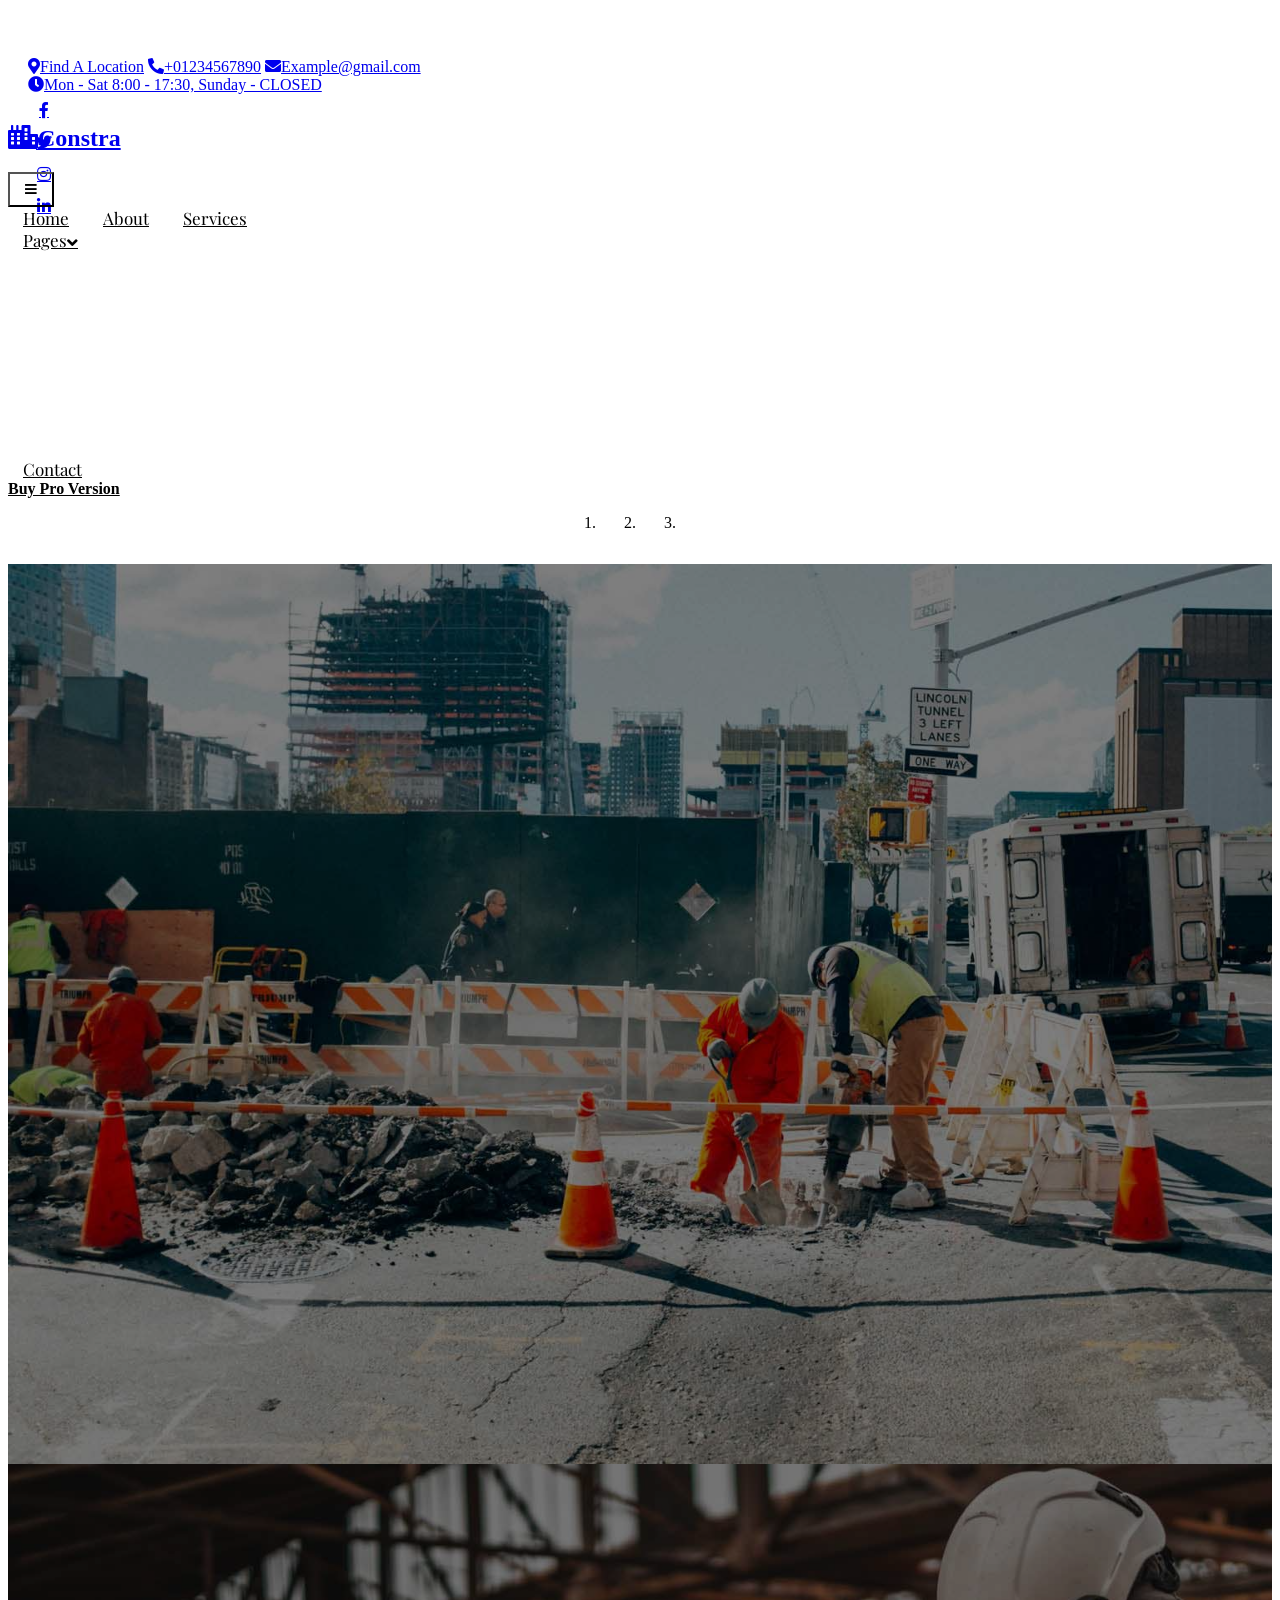
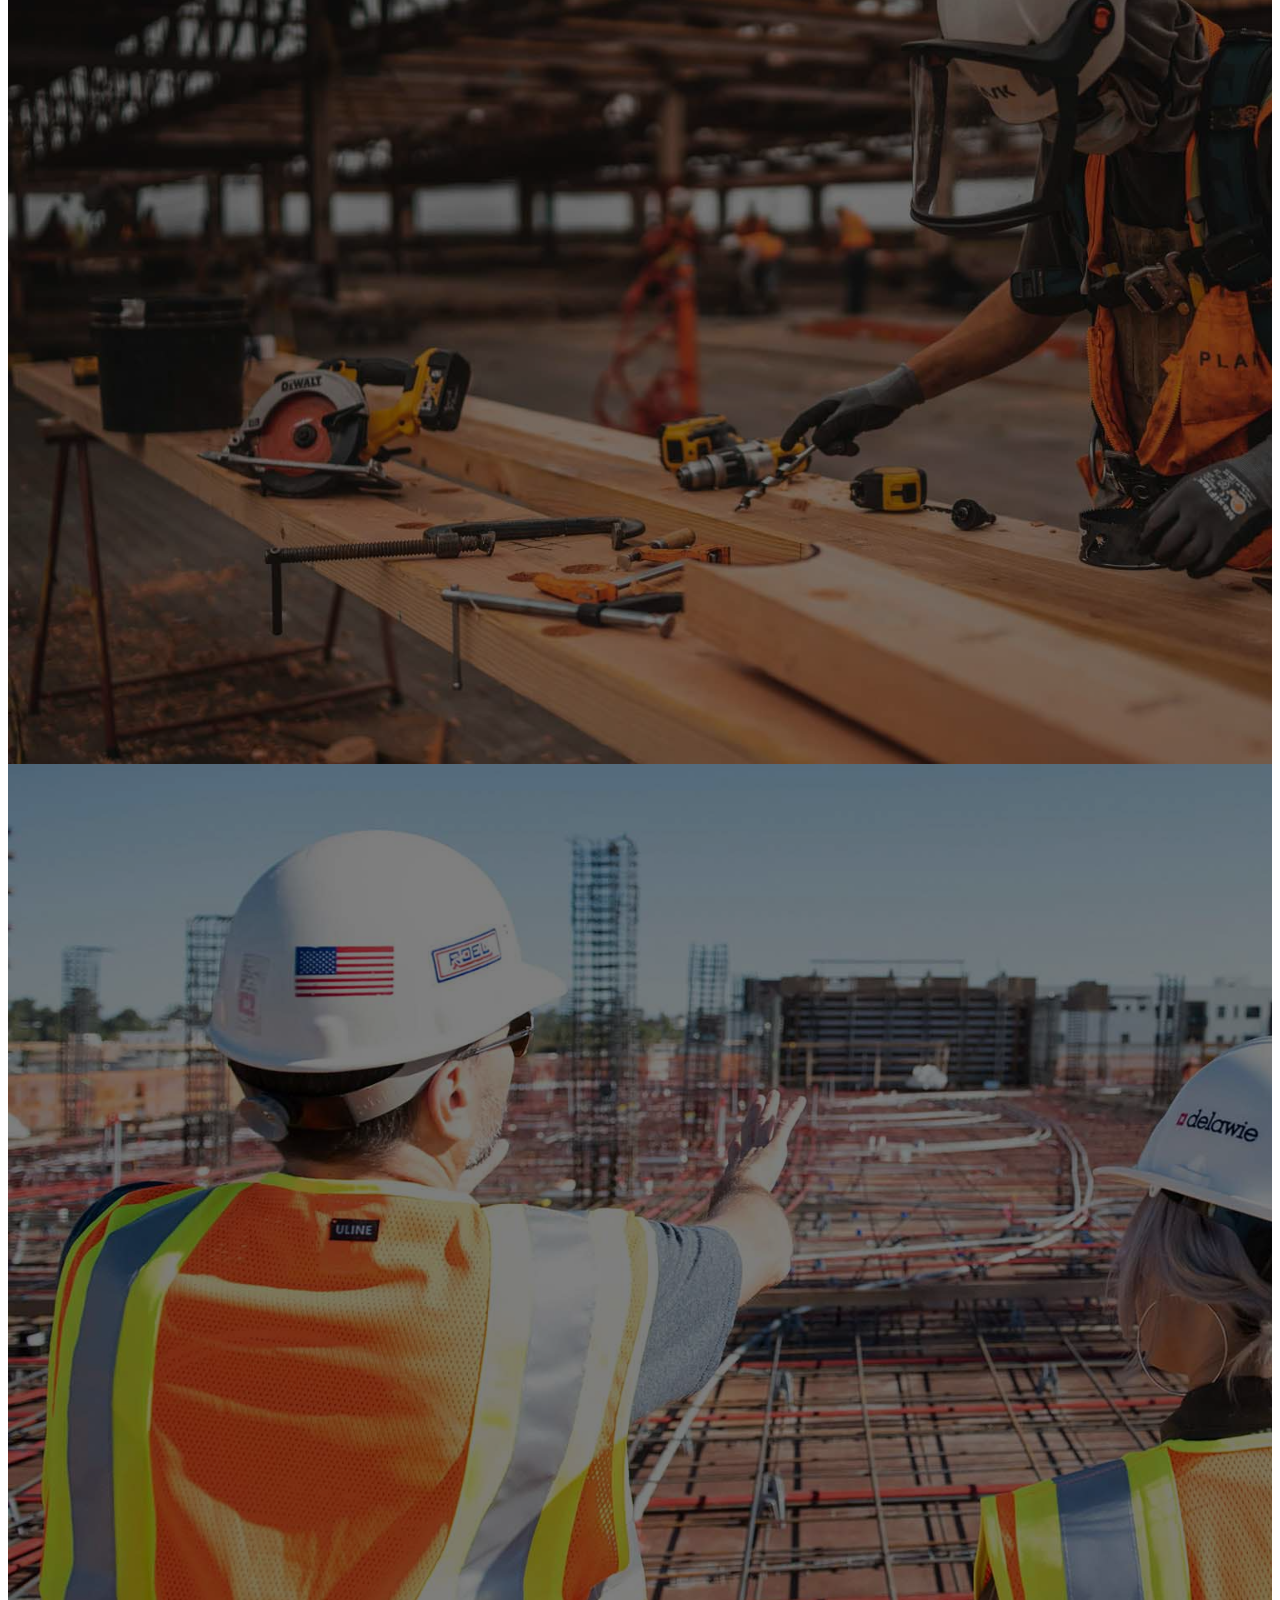
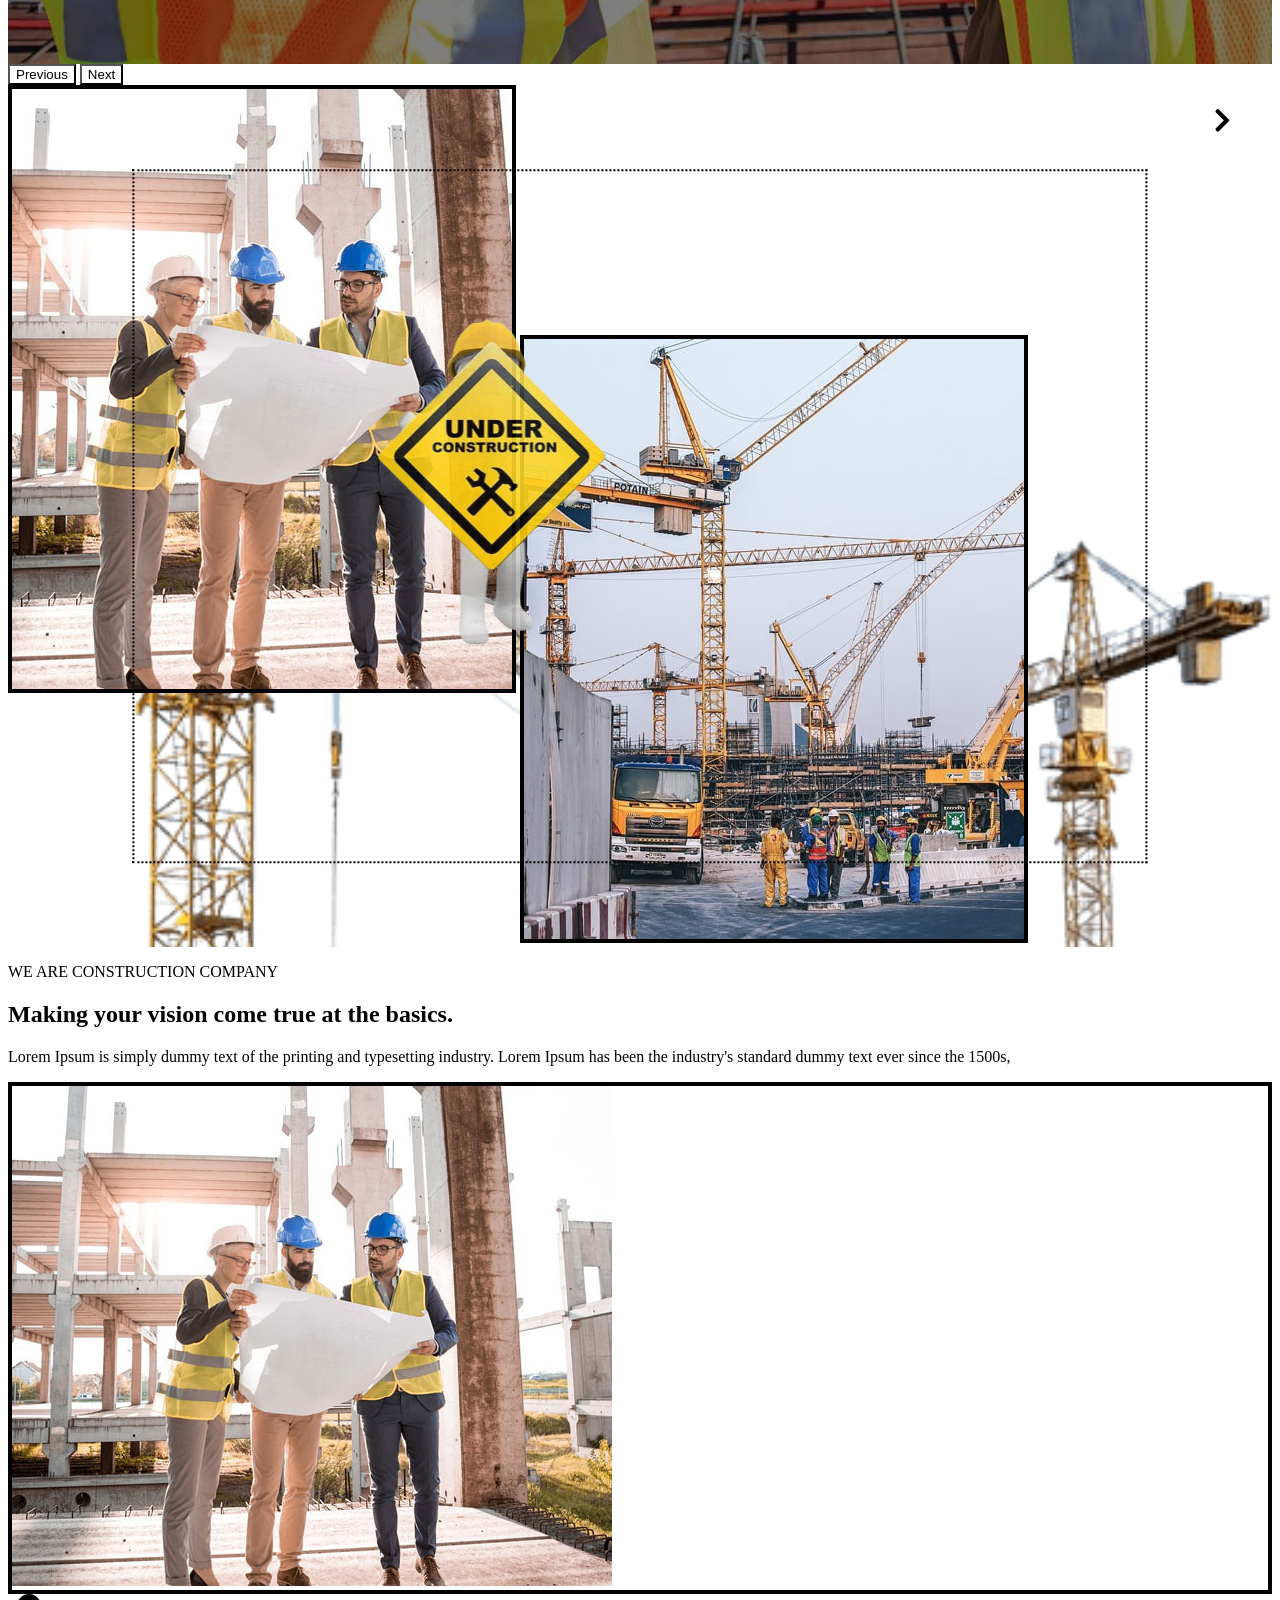
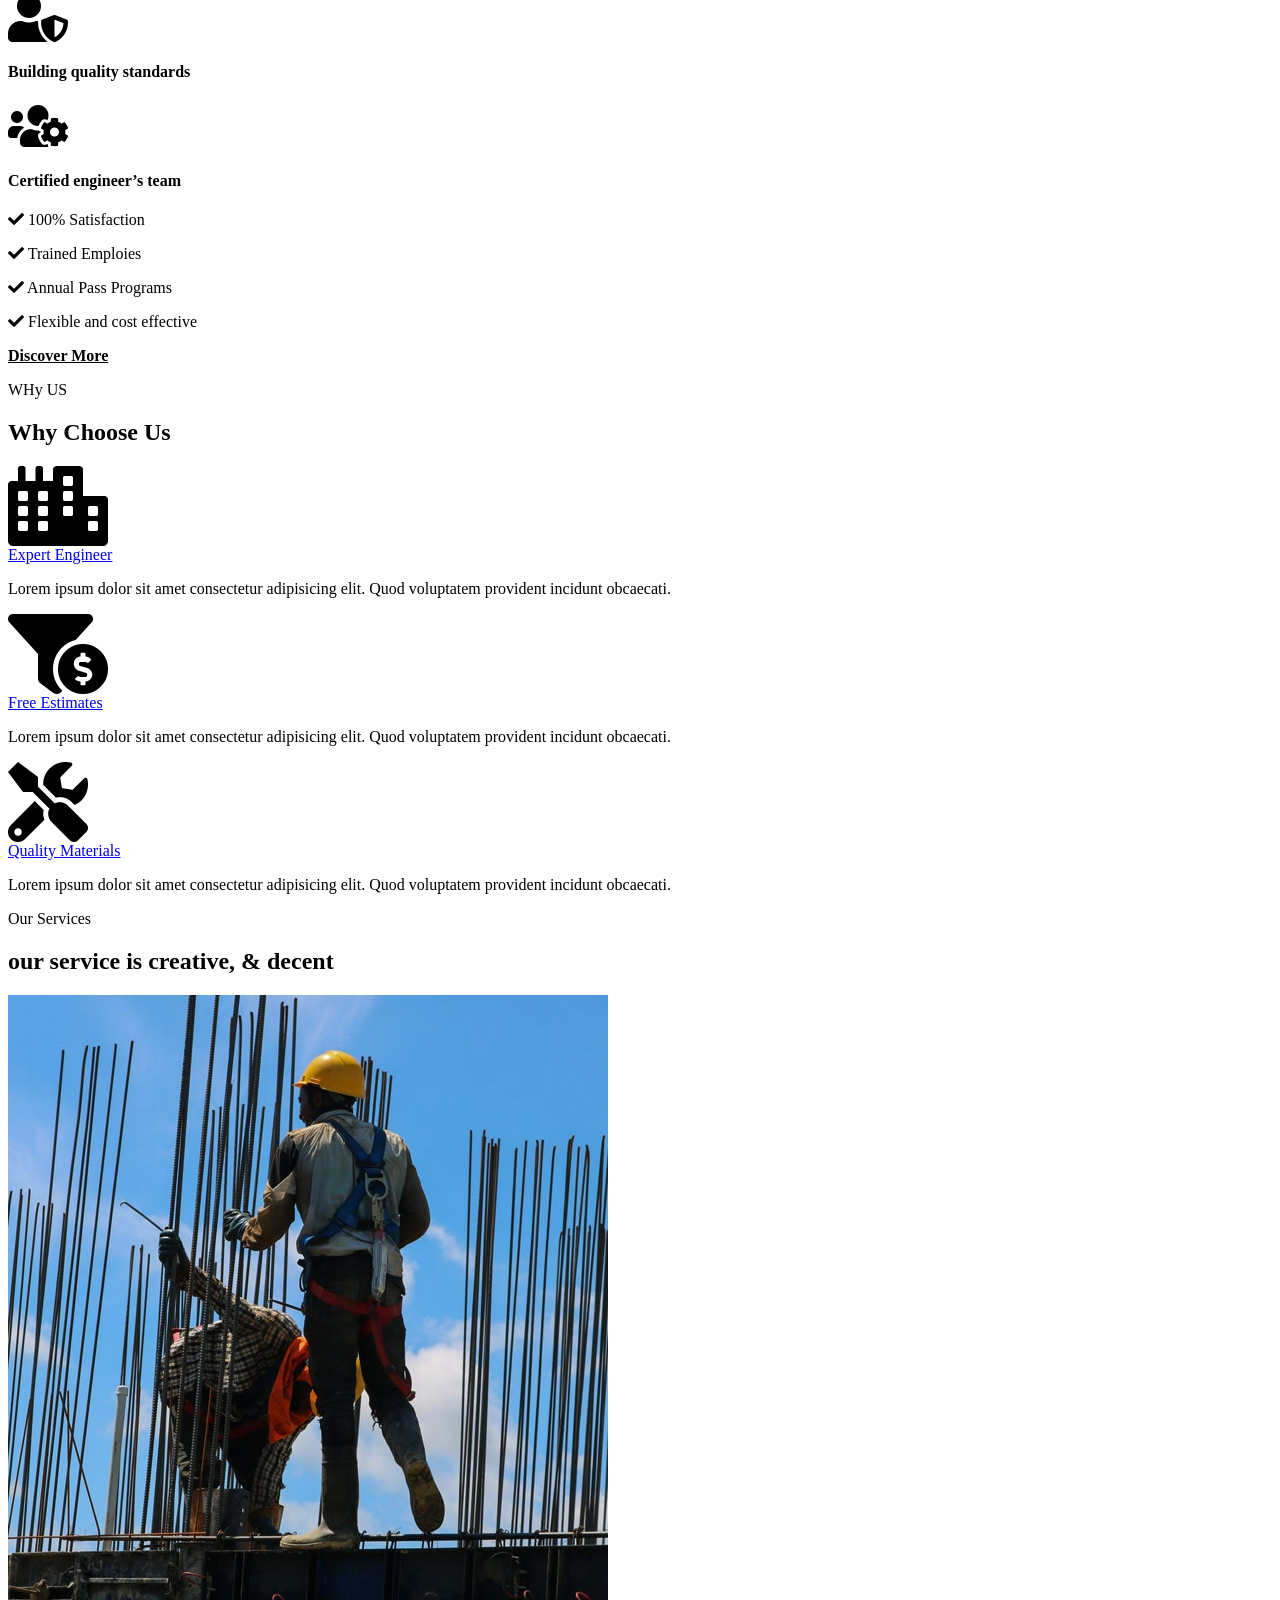
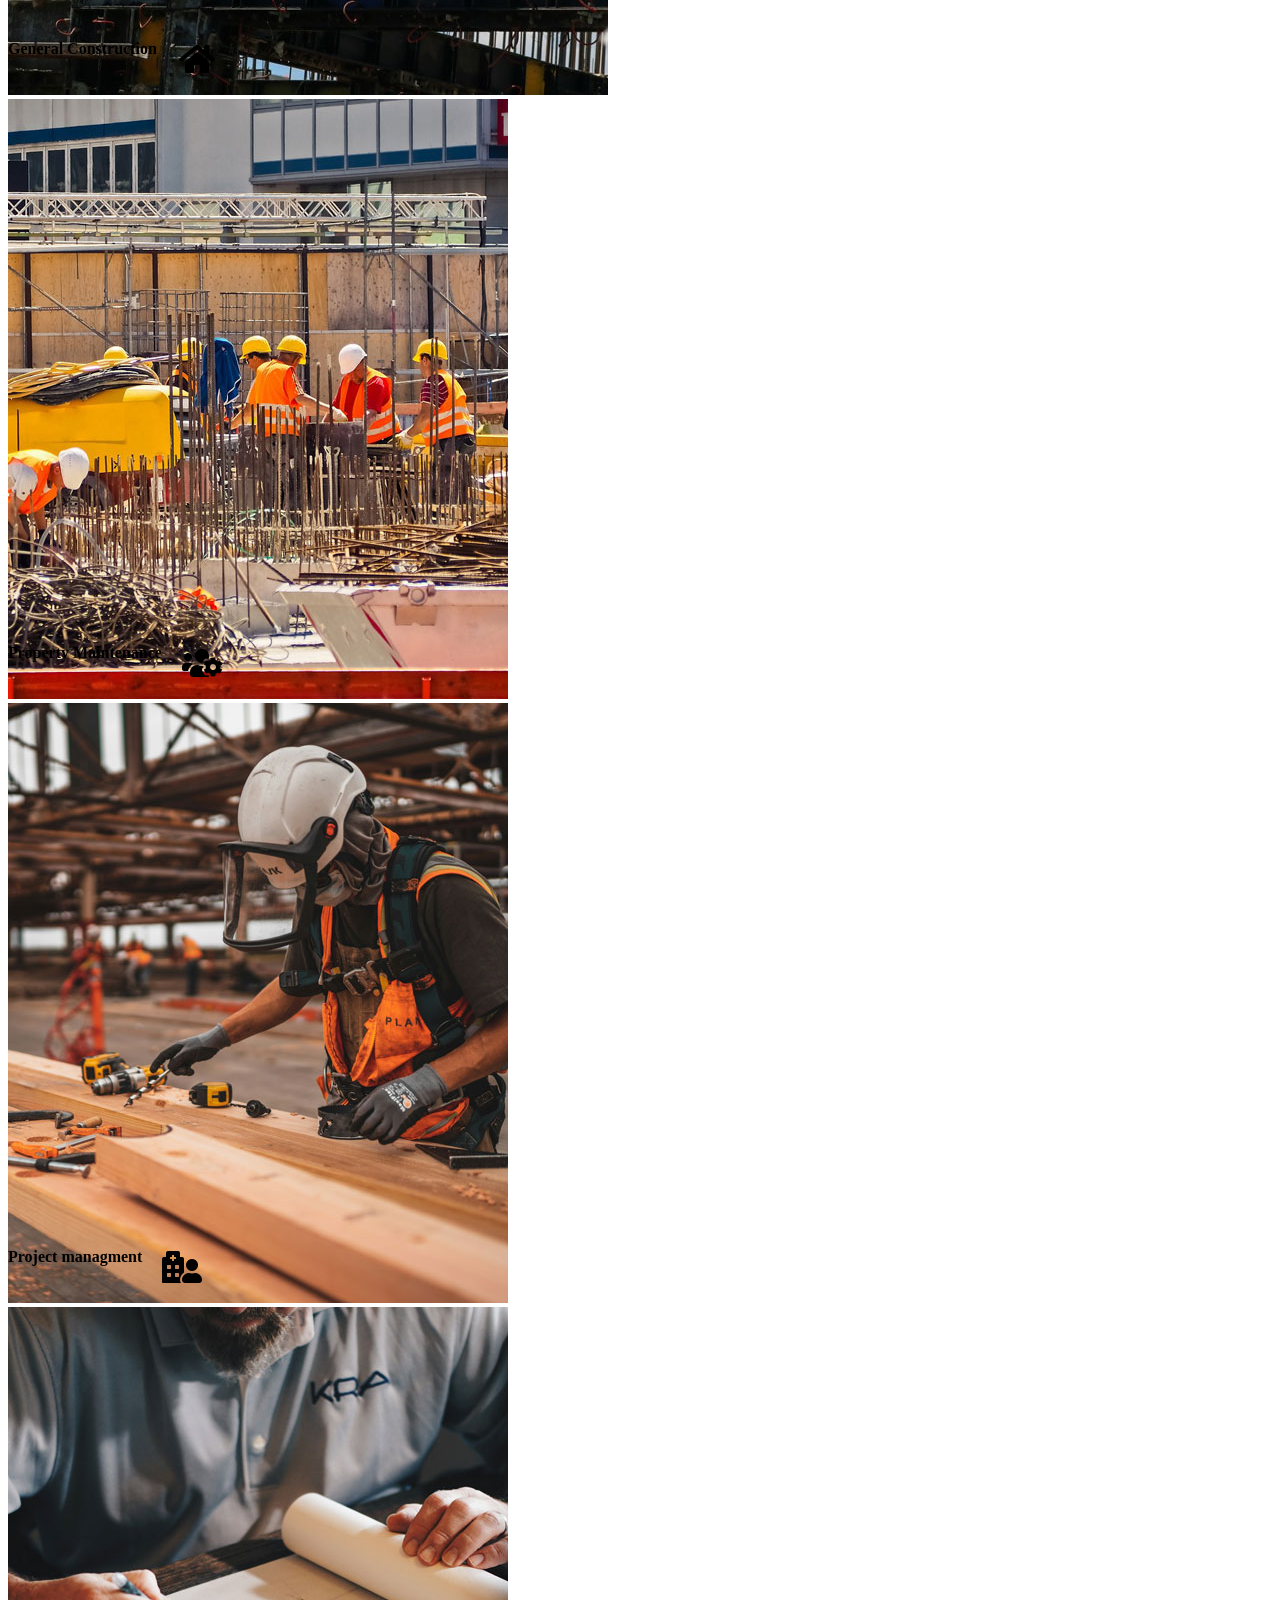
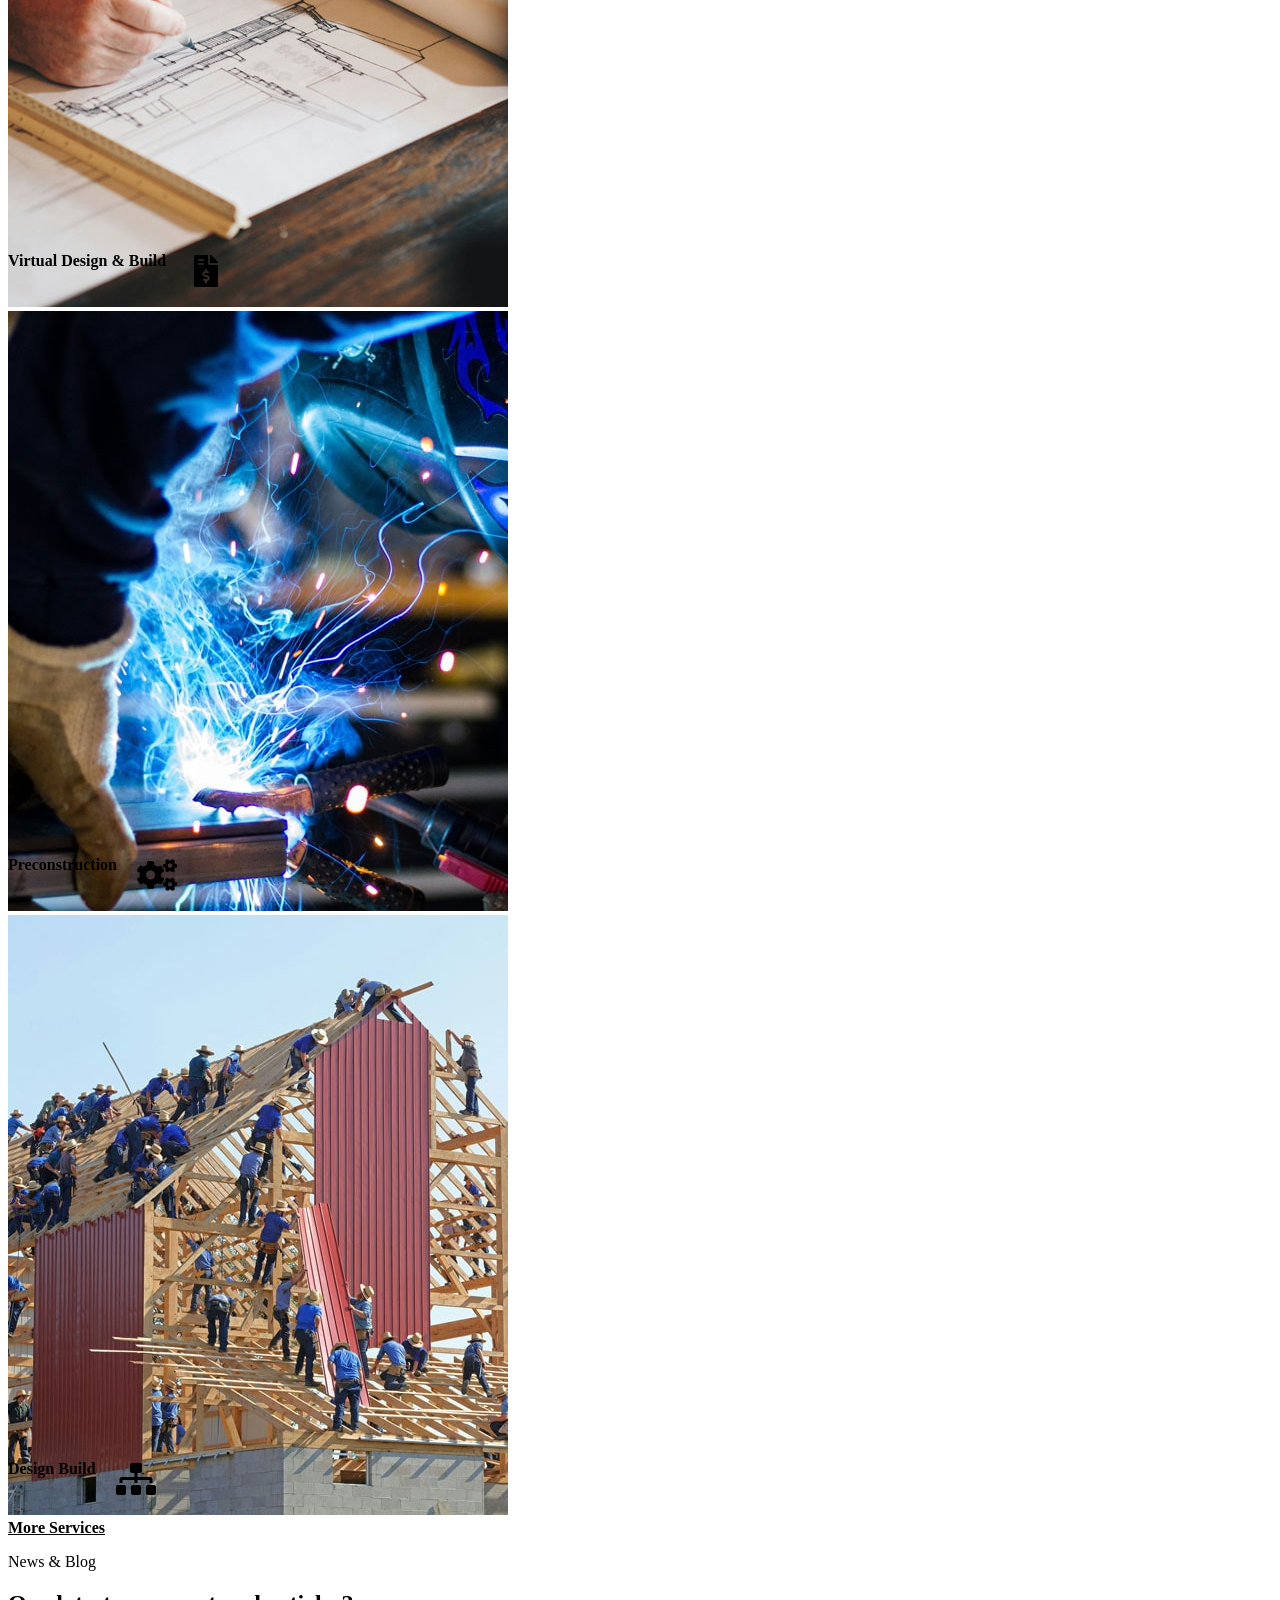
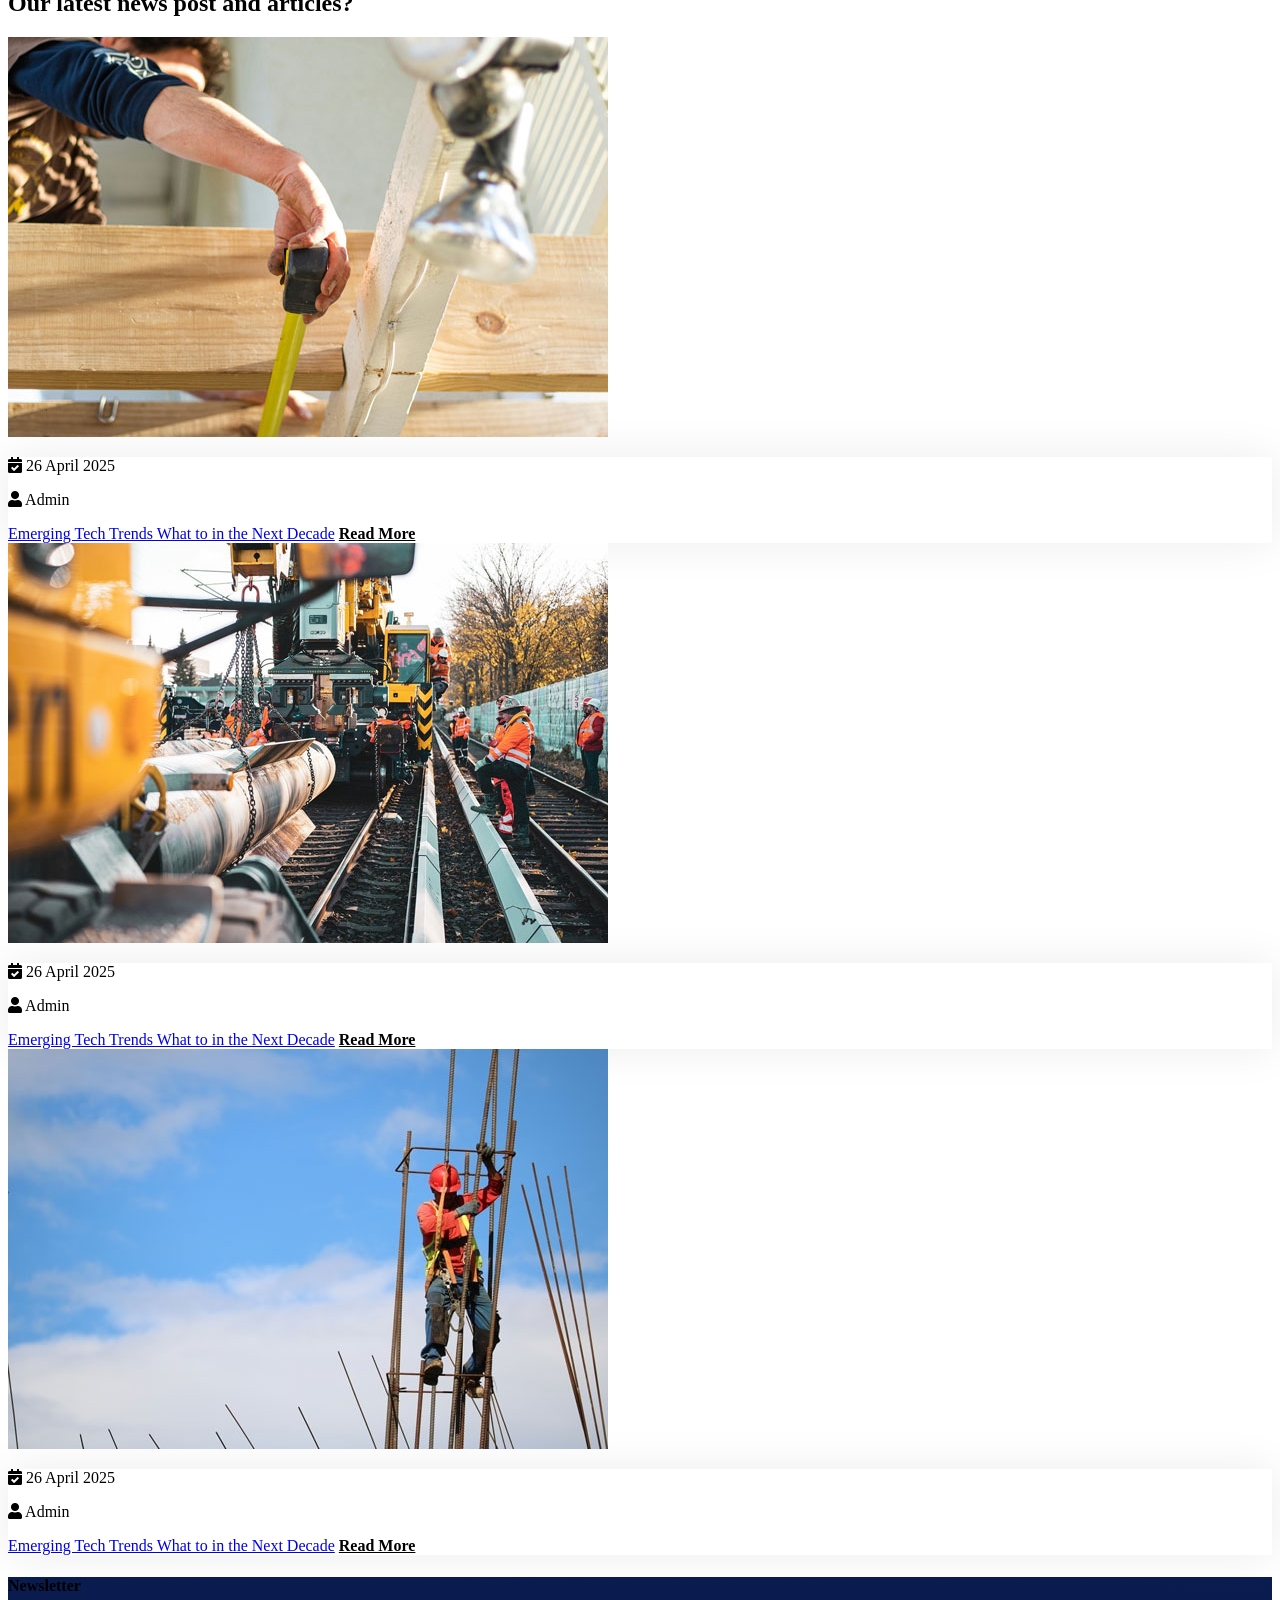
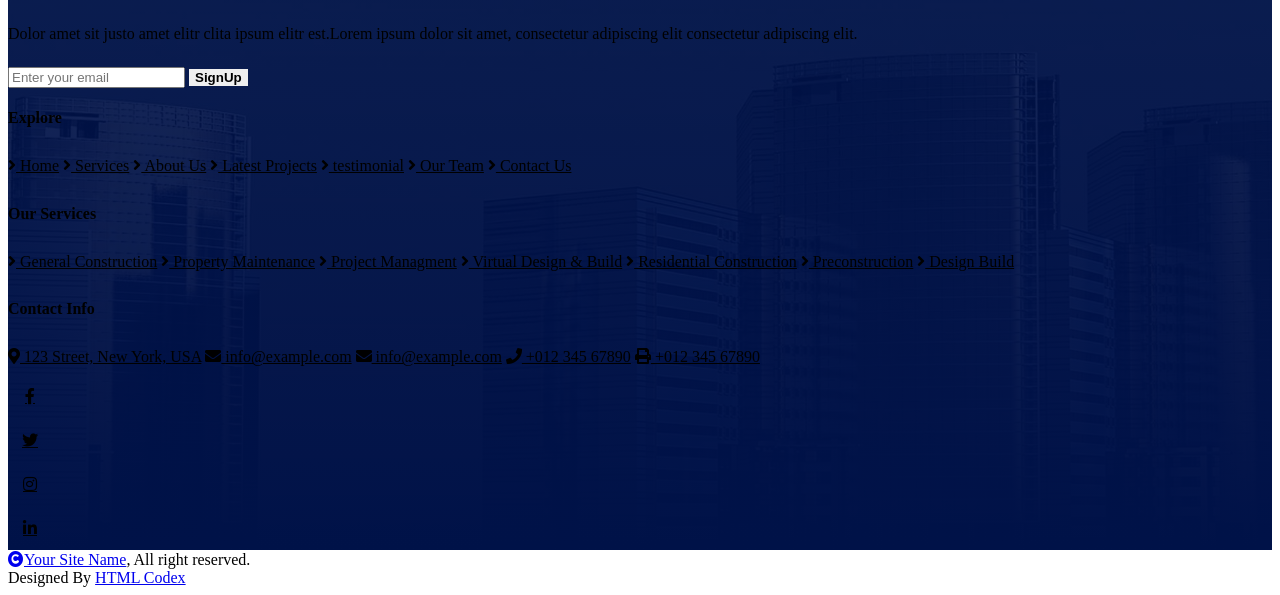
==== index.html @ addd1af8 "First Demo" ====
<!DOCTYPE html>
<html lang="en">

    <head>
        <meta charset="utf-8">
        <title>Constra - Building Construction Website Template</title>
        <meta content="width=device-width, initial-scale=1.0" name="viewport">
        <meta content="" name="keywords">
        <meta content="" name="description">

        <!-- Google Web Fonts -->
        <link rel="preconnect" href="https://fonts.googleapis.com">
        <link rel="preconnect" href="https://fonts.gstatic.com" crossorigin>
        <link href="https://fonts.googleapis.com/css2?family=Playfair+Display:ital,wght@0,400..900;1,400..900&family=Roboto:wght@400;500;700&display=swap" rel="stylesheet"> 

        <!-- Icon Font Stylesheet -->
        <link rel="stylesheet" href="https://use.fontawesome.com/releases/v5.15.4/css/all.css"/>
        <link href="https://cdn.jsdelivr.net/npm/bootstrap-icons@1.4.1/font/bootstrap-icons.css" rel="stylesheet">

        <!-- Libraries Stylesheet -->
        <link href="lib/animate/animate.min.css" rel="stylesheet">

        <!-- Customized Bootstrap Stylesheet -->
        <link href="css/bootstrap.min.css" rel="stylesheet">

        <!-- Template Stylesheet -->
        <link href="css/style.css" rel="stylesheet">
    </head>

    <body>

        <!-- Spinner Start -->
        <div id="spinner" class="show bg-white position-fixed translate-middle w-100 vh-100 top-50 start-50 d-flex align-items-center justify-content-center">
            <div class="spinner-border text-primary" style="width: 3rem; height: 3rem;" role="status">
                <span class="sr-only">Loading...</span>
            </div>
        </div>
        <!-- Spinner End -->


        <!-- Topbar Start -->
        <div class="container-fluid topbar d-none d-xl-block w-100">
            <div class="row gx-0 align-items-center" style="height: 45px;">
                <div class="col-lg-6 text-center text-lg-start mb-lg-0">
                    <div class="d-flex flex-wrap">
                        <a href="#" class="text-muted me-4"><i class="fas fa-map-marker-alt text-secondary me-2"></i>Find A Location</a>
                        <a href="#" class="text-muted me-4"><i class="fas fa-phone-alt text-secondary me-2"></i>+01234567890</a>
                        <a href="#" class="text-muted me-0"><i class="fas fa-envelope text-secondary me-2"></i>Example@gmail.com</a>
                    </div>
                </div>
                <div class="col-lg-6 text-center text-lg-end">
                    <div class="d-flex align-items-center justify-content-end">
                        <a href="#" class="text-muted me-3"><i class="fas fa-clock text-secondary me-2"></i>Mon - Sat 8:00 - 17:30, Sunday - CLOSED</a>
                        <a href="#" class="btn btn-primary btn-square border border-white me-3"><i class="fab fa-facebook-f"></i></a>
                        <a href="#" class="btn btn-primary btn-square border border-white me-3"><i class="fab fa-twitter"></i></a>
                        <a href="#" class="btn btn-primary btn-square border border-white me-3"><i class="fab fa-instagram"></i></a>
                        <a href="#" class="btn btn-primary btn-square border border-white me-3"><i class="fab fa-linkedin-in"></i></a>
                    </div>
                </div>
            </div>
        </div>
        <!-- Topbar End -->


        <!-- Navbar & Hero Start -->
        <div class="container-fluid sticky-top px-0">
            <nav class="navbar navbar-expand-lg navbar-dark bg-light py-3 px-4">
                <a href="index.html" class="navbar-brand p-0">
                    <h1 class="text-secondary display-6"><i class="fas fa-city text-primary me-3"></i>Constra</h1>
                    <!-- <img src="img/logo.png" alt="Logo"> -->
                </a>
                <button class="navbar-toggler" type="button" data-bs-toggle="collapse" data-bs-target="#navbarCollapse">
                    <span class="fa fa-bars"></span>
                </button>
                <div class="collapse navbar-collapse" id="navbarCollapse">
                    <div class="navbar-nav ms-auto pt-2 pt-lg-0">
                        <a href="index.html" class="nav-item nav-link active">Home</a>
                        <a href="about.html" class="nav-item nav-link">About</a>
                        <a href="service.html" class="nav-item nav-link">Services</a>
                        <div class="nav-item dropdown">
                            <a href="#" class="nav-link dropdown-toggle text-dark" data-bs-toggle="dropdown">Pages</a>
                            <div class="dropdown-menu m-lg-0">
                                <a href="feature.html" class="dropdown-item">Features</a>
                                <a href="blog.html" class="dropdown-item">Our Blog</a>
                            </div>
                        </div>
                        <a href="contact.html" class="nav-item nav-link">Contact</a>
                    </div>
                    <div class="d-flex align-items-center flex-nowrap pt-3  pt-lg-0 ms-lg-2">
                        <a href="https://htmlcodex.com/downloading/?item=3351" class="btn btn-secondary py-2 px-4 flex-wrap flex-sm-shrink-0">Buy Pro Version</a>
                    </div>
                </div>
            </nav>
        </div>
        <!-- Navbar & Hero End -->

        <!-- Carousel Start -->
        <div class="container-fluid overflow-hidden px-0">
            <div id="carouselId" class="carousel slide" data-bs-ride="carousel">
                <ol class="carousel-indicators fadeInUp animate__animated" data-animation="fadeInUp" data-delay="1s" style="animation-delay: 1s;">
                    <li data-bs-target="#carouselId" data-bs-slide-to="0" class="active" aria-current="true" aria-label="First slide"></li>
                    <li data-bs-target="#carouselId" data-bs-slide-to="1" aria-label="Second slide"></li>
                    <li data-bs-target="#carouselId" data-bs-slide-to="2" aria-label="Third slide"></li>
                </ol>
                <div class="carousel-inner" role="listbox">
                    <div class="carousel-item active">
                        <img src="img/carousel-1.jpg" class="img-fluid w-100" alt="First slide"/>
                        <div class="carousel-caption">
                            <p class="text-uppercase text-secondary fs-4 mb-0 fadeInUp animate__animated" data-animation="fadeInUp" data-delay="1s" style="animation-delay: 1s;">Construction Business</p>
                            <h1 class="display-1 text-capitalize text-white mb-4 fadeInUp animate__animated" data-animation="fadeInUp" data-delay="1.3s" style="animation-delay: 1.3s;">We build somethings new and consistent.</h1>
                            <p class="mb-5 fs-5 fadeInUp animate__animated" data-animation="fadeInUp" data-delay="1.5s" style="animation-delay: 1.5s;">Lorem Ipsum is simply dummy text of the printing and typesetting industry. Lorem Ipsum has been the industry's standard dummy text ever since the 1500s, 
                            </p>
                            <div class="d-flex justify-content-center">
                                <a class="btn btn-primary d-flex py-3 px-5 me-2 flex-shrink-0 fadeInUp animate__animated" data-animation="fadeInUp" data-delay="1.5s" style="animation-delay: 1.7s;" href="#">Apply Now</a>
                                <a class="btn btn-secondary d-inline-block py-3 px-5 ms-2 flex-shrink-0 fadeInUp animate__animated" data-animation="fadeInUp" data-delay="1.5s" style="animation-delay: 1.7s;" href="#">Read More</a>
                            </div>
                        </div>
                    </div>
                    <div class="carousel-item">
                        <img src="img/carousel-2.jpg" class="img-fluid w-100" alt="Second slide"/>
                        <div class="carousel-caption">
                            <p class="text-uppercase text-secondary fs-4 mb-0 fadeInUp animate__animated" data-animation="fadeInUp" data-delay="1s" style="animation-delay: 1s;">Construction Business</p>
                            <h1 class="display-1 text-capitalize text-white mb-4 fadeInUp animate__animated" data-animation="fadeInUp" data-delay="1.3s" style="animation-delay: 1.3s;">We build somethings new and consistent.</h1>
                            <p class="mb-5 fs-5 fadeInUp animate__animated" data-animation="fadeInUp" data-delay="1.5s" style="animation-delay: 1.5s;">Lorem Ipsum is simply dummy text of the printing and typesetting industry. Lorem Ipsum has been the industry's standard dummy text ever since the 1500s, 
                            </p>
                            <div class="d-flex justify-content-center">
                                <a class="btn btn-primary d-flex py-3 px-5 me-2 flex-shrink-0 fadeInUp animate__animated" data-animation="fadeInUp" data-delay="1.5s" style="animation-delay: 1.7s;" href="#">Apply Now</a>
                                <a class="btn btn-secondary d-inline-block py-3 px-5 ms-2 flex-shrink-0 fadeInUp animate__animated" data-animation="fadeInUp" data-delay="1.5s" style="animation-delay: 1.7s;" href="#">Read More</a>
                            </div>
                        </div>
                    </div>
                    <div class="carousel-item">
                        <img src="img/carousel-3.jpg" class="img-fluid w-100" alt="Third slide"/>
                        <div class="carousel-caption">
                            <p class="text-uppercase text-secondary fs-4 mb-0 fadeInUp animate__animated" data-animation="fadeInUp" data-delay="1s" style="animation-delay: 1s;">Construction Business</p>
                            <h1 class="display-1 text-capitalize text-white mb-4 fadeInUp animate__animated" data-animation="fadeInUp" data-delay="1.3s" style="animation-delay: 1.3s;">We build somethings new and consistent.</h1>
                            <p class="mb-5 fs-5 fadeInUp animate__animated" data-animation="fadeInUp" data-delay="1.5s" style="animation-delay: 1.5s;">Lorem Ipsum is simply dummy text of the printing and typesetting industry. Lorem Ipsum has been the industry's standard dummy text ever since the 1500s, 
                            </p>
                            <div class="d-flex justify-content-center">
                                <a class="btn btn-primary d-flex py-3 px-5 me-2 flex-shrink-0 fadeInUp animate__animated" data-animation="fadeInUp" data-delay="1.5s" style="animation-delay: 1.7s;" href="#">Apply Now</a>
                                <a class="btn btn-secondary d-inline-block py-3 px-5 ms-2 flex-shrink-0 fadeInUp animate__animated" data-animation="fadeInUp" data-delay="1.5s" style="animation-delay: 1.7s;" href="#">Read More</a>
                            </div>
                        </div>
                    </div>
                </div>
                <button class="carousel-control-prev" type="button" data-bs-target="#carouselId" data-bs-slide="prev">
                    <span class="carousel-control-prev-icon btn-lg-square fadeInLeft animate__animated" aria-hidden="true" data-animation="fadeInLeft" data-delay="1.1s" style="animation-delay: 1.3s;"><i class="fas fa-chevron-left fa-2x"></i></span>
                    <span class="visually-hidden">Previous</span>
                </button>
                <button class="carousel-control-next" type="button" data-bs-target="#carouselId" data-bs-slide="next">
                    <span class="carousel-control-next-icon btn-lg-square fadeInRight animate__animated" aria-hidden="true" data-animation="fadeInRight" data-delay="1.1s" style="animation-delay: 1.3s;"><i class="fas fa-chevron-right fa-2x"></i></span>
                    <span class="visually-hidden">Next</span>
                </button>
            </div>
        </div>
        <!-- Carousel End -->

        <!-- About Start -->
        <div class="container-fluid about py-5">
            <div class="container py-5">
                <div class="row g-5 align-items-center">
                    <div class="col-xl-6 wow fadeInLeft" data-wow-delay="0.1s">
                        <div class="about-item-image d-flex">
                            <img src="img/about.jpg" class="img-1 img-fluid w-50"  alt="">
                            <img src="img/about-3.jpg" class="img-2 img-fluid w-50"  alt="">
                            <div class="about-item-image-content">
                                <img src="img/about-1.png" class="img-fluid w-100 h-100" style="object-fit: cover;" alt="">
                            </div>
                        </div>
                    </div>
                    <div class="col-xl-6 wow fadeInRight" data-wow-delay="0.1s">
                        <div class="about-item-content">
                            <p class="text-uppercase text-secondary fs-5 mb-0">WE ARE CONSTRUCTION COMPANY</p>
                            <h2 class="display-4 text-capitalize mb-3">Making your vision come true at the basics.</h2>
                            <p class="mb-4 fs-5">Lorem Ipsum is simply dummy text of the printing and typesetting industry. Lorem Ipsum has been the industry's standard dummy text ever since the 1500s, 
                            </p>
                            <div class="pb-4 mb-4 border-bottom">
                                <div class="row g-4">
                                    <div class="col-lg-4">
                                        <div class="about-item-content-img">
                                            <img src="img/about-2.jpg" class="img-fluid w-100" alt="">
                                        </div>
                                    </div>
                                    <div class="col-lg-8">
                                        <div class="d-flex mb-4">
                                            <div class="text-secondary">
                                                <i class="fas fa-user-shield fa-3x"></i>
                                            </div>
                                            <h4 class="ms-3">Building quality standards</h4>
                                        </div>
                                        <div class="d-flex">
                                            <div class="text-secondary">
                                                <i class="fas fa-users-cog fa-3x"></i>
                                            </div>
                                            <h4 class="ms-3">Certified engineer’s team</h4>
                                        </div>
                                    </div>
                                </div>
                            </div>
                            <div class="row gy-0 gx-4 justify-content-between pb-4">
                                <div class="col-lg-6">
                                    <p class="text-dark"><i class="fas fa-check text-secondary me-1"></i> 100% Satisfaction</p>
                                    <p class="text-dark"><i class="fas fa-check text-secondary me-1"></i> Trained Emploies</p>
                                </div>
                                <div class="col-lg-6">
                                    <p class="text-dark"><i class="fas fa-check text-secondary me-1"></i> Annual Pass Programs</p>
                                    <p class="text-dark mb-0"><i class="fas fa-check text-secondary me-1"></i> Flexible and cost effective</p>
                                </div>
                            </div>
                            <a class="btn btn-secondary d-inline-block py-3 px-5 me-2 flex-shrink-0 wow fadeInUp" data-wow-delay="0.1s" href="#">Discover More</a>
                        </div>
                    </div>
                </div>
            </div>
        </div>
        <!-- About End -->

        <!-- Features Start -->
        <div class="container-fluid feature bg-light py-5">
            <div class="container py-5">
                <div class="text-center mx-auto pb-5 wow fadeInUp" data-wow-delay="0.2s" style="max-width: 800px;">
                    <p class="text-uppercase text-secondary fs-5 mb-0">WHy US</p>
                    <h2 class="display-4 text-capitalize mb-3">Why Choose Us</h2>
                </div>
                <div class="row g-4">
                    <div class="col-lg-4 wow fadeInUp" data-wow-delay="0.2s">
                        <div class="feature-item text-center border p-5">
                            <div class="feature-img bg-secondary d-inline-flex p-4">
                                <i class="fas fa-city text-primary fa-5x"></i>
                            </div>
                            <a href="#" class="h4 d-block my-4">Expert Engineer</a>
                            <p class="mb-0">Lorem ipsum dolor sit amet consectetur adipisicing elit. Quod voluptatem provident incidunt obcaecati.</p>
                        </div>
                    </div>
                    <div class="col-lg-4 wow fadeInUp" data-wow-delay="0.4s">
                        <div class="feature-item text-center border p-5">
                            <div class="feature-img bg-secondary d-inline-flex p-4">
                                <i class="fas fa-funnel-dollar text-primary fa-5x"></i>
                            </div>
                            <a href="#" class="h4 d-block my-4">Free Estimates</a>
                            <p class="mb-0">Lorem ipsum dolor sit amet consectetur adipisicing elit. Quod voluptatem provident incidunt obcaecati.</p>
                        </div>
                    </div>
                    <div class="col-lg-4 wow fadeInUp" data-wow-delay="0.6s">
                        <div class="feature-item text-center border p-5">
                            <div class="feature-img bg-secondary d-inline-flex p-4">
                                <i class="fas fa-tools text-primary fa-5x"></i>
                            </div>
                            <a href="#" class="h4 d-block my-4">Quality Materials</a>
                            <p class="mb-0">Lorem ipsum dolor sit amet consectetur adipisicing elit. Quod voluptatem provident incidunt obcaecati.</p>
                        </div>
                    </div>
                </div>
            </div>
        </div>
        <!-- Features End -->


        <!-- Services Start -->
        <div class="container-fluid service py-5">
            <div class="container py-5">
                <div class="text-center mx-auto pb-5 wow fadeInUp" data-wow-delay="0.2s" style="max-width: 800px;">
                    <p class="text-uppercase text-secondary fs-5 mb-0">Our Services</p>
                    <h2 class="display-4 text-capitalize mb-3">our service is creative, & decent</h2>
                </div>
                <div class="row g-4">
                    <div class="col-lg-4 wow fadeInUp" data-wow-delay="0.2s">
                        <div class="service-item">
                            <div class="service-img">
                                <img src="img/service-1.jpg" class="img-fluid w-100" alt="Image">
                            </div>
                            <div class="service-content text-center p-4">
                                <div class="bg-secondary btn-xl-square mx-auto" style="width: 120px; height: 120px;">
                                    <i class="fas fa-home text-primary fa-4x"></i>
                                </div>
                                <a href="#" class="d-block fs-4 my-4">General Construction</a>
                                <p class="text-white mb-4">Lorem ipsum dolor sit amet consectetur adipisicing elit. Mollitia, minima!</p>
                                <a class="btn btn-secondary py-2 px-4" href="#">Read More</a>
                            </div>
                            <div class="service-title">
                                <div class="d-flex align-items-center ps-4 w-100">
                                    <h4>General Construction</h4>
                                </div>
                                <div class="btn-xl-square bg-secondary p-4" style="width: 80px; height: 80px;">
                                    <i class="fas fa-home text-primary fa-2x"></i>
                                </div>
                            </div>
                        </div>
                    </div>
                    <div class="col-lg-4 wow fadeInUp" data-wow-delay="0.4s">
                        <div class="service-item">
                            <div class="service-img">
                                <img src="img/service-2.jpg" class="img-fluid w-100" alt="Image">
                            </div>
                            <div class="service-content text-center p-4">
                                <div class="bg-secondary btn-xl-square mx-auto" style="width: 120px; height: 120px;">
                                    <i class="fas fa-users-cog text-primary fa-4x"></i>
                                </div>
                                <a href="#" class="d-block fs-4 my-4">Property Maintenance</a>
                                <p class="text-white mb-4">Lorem ipsum dolor sit amet consectetur adipisicing elit. Mollitia, minima!</p>
                                <a class="btn btn-secondary py-2 px-4" href="#">Read More</a>
                            </div>
                            <div class="service-title">
                                <div class="d-flex align-items-center justify-content-start ps-4 w-100">
                                    <h4>Property Maintenance</h4>
                                </div>
                                <div class="btn-xl-square bg-secondary p-4" style="width: 80px; height: 80px;">
                                    <i class="fas fa-users-cog text-primary fa-2x"></i>
                                </div>
                            </div>
                        </div>
                    </div>
                    <div class="col-lg-4 wow fadeInUp" data-wow-delay="0.6s">
                        <div class="service-item">
                            <div class="service-img">
                                <img src="img/service-3.jpg" class="img-fluid w-100" alt="Image">
                            </div>
                            <div class="service-content text-center p-4">
                                <div class="bg-secondary btn-xl-square mx-auto" style="width: 120px; height: 120px;">
                                    <i class="fas fa-hospital-user text-primary fa-4x"></i>
                                </div>
                                <a href="#" class="d-block fs-4 my-4">Project managment</a>
                                <p class="text-white mb-4">Lorem ipsum dolor sit amet consectetur adipisicing elit. Mollitia, minima!</p>
                                <a class="btn btn-secondary py-2 px-4" href="#">Read More</a>
                            </div>
                            <div class="service-title">
                                <div class="d-flex align-items-center justify-content-start ps-4 w-100">
                                    <h4>Project managment</h4>
                                </div>
                                <div class="btn-xl-square bg-secondary p-4" style="width: 80px; height: 80px;">
                                    <i class="fas fa-hospital-user text-primary fa-2x"></i>
                                </div>
                            </div>
                        </div>
                    </div>
                    <div class="col-lg-4 wow fadeInUp" data-wow-delay="0.2s">
                        <div class="service-item">
                            <div class="service-img">
                                <img src="img/service-4.jpg" class="img-fluid w-100" alt="Image">
                            </div>
                            <div class="service-content text-center p-4">
                                <div class="bg-secondary btn-xl-square mx-auto" style="width: 100px; height: 100px;">
                                    <i class="fas fa-file-invoice-dollar text-primary fa-4x"></i>
                                </div>
                                <a href="#" class="d-block fs-4 my-4">Virtual Design & Build</a>
                                <p class="text-white mb-4">Lorem ipsum dolor sit amet consectetur adipisicing elit. Mollitia, minima!</p>
                                <a class="btn btn-secondary py-2 px-4" href="#">Read More</a>
                            </div>
                            <div class="service-title">
                                <div class="d-flex align-items-center justify-content-start ps-4 w-100">
                                    <h4>Virtual Design & Build</h4>
                                </div>
                                <div class="btn-xl-square bg-secondary p-4" style="width: 80px; height: 80px;">
                                    <i class="fas fa-file-invoice-dollar text-primary fa-2x"></i>
                                </div>
                            </div>
                        </div>
                    </div>
                    <div class="col-lg-4 wow fadeInUp" data-wow-delay="0.4s">
                        <div class="service-item">
                            <div class="service-img">
                                <img src="img/service-5.jpg" class="img-fluid w-100" alt="Image">
                            </div>
                            <div class="service-content text-center p-4">
                                <div class="bg-secondary btn-xl-square mx-auto" style="width: 100px; height: 100px;">
                                    <i class="fas fa-cogs text-primary fa-4x"></i>
                                </div>
                                <a href="#" class="d-block fs-4 my-4">Preconstruction</a>
                                <p class="text-white mb-4">Lorem ipsum dolor sit amet consectetur adipisicing elit. Mollitia, minima!</p>
                                <a class="btn btn-secondary py-2 px-4" href="#">Read More</a>
                            </div>
                            <div class="service-title">
                                <div class="d-flex align-items-center justify-content-start ps-4 w-100">
                                    <h4>Preconstruction</h4>
                                </div>
                                <div class="btn-xl-square bg-secondary p-4" style="width: 80px; height: 80px;">
                                    <i class="fas fa-cogs text-primary fa-2x"></i>
                                </div>
                            </div>
                        </div>
                    </div>
                    <div class="col-lg-4 wow fadeInUp" data-wow-delay="0.6s">
                        <div class="service-item">
                            <div class="service-img">
                                <img src="img/service-6.jpg" class="img-fluid w-100" alt="Image">
                            </div>
                            <div class="service-content text-center p-4">
                                <div class="bg-secondary btn-xl-square mx-auto" style="width: 100px; height: 100px;">
                                    <i class="fas fa-sitemap text-primary fa-4x"></i>
                                </div>
                                <a href="#" class="d-block fs-4 my-4">Design Build</a>
                                <p class="text-white mb-4">Lorem ipsum dolor sit amet consectetur adipisicing elit. Mollitia, minima!</p>
                                <a class="btn btn-secondary py-2 px-4" href="#">Read More</a>
                            </div>
                            <div class="service-title">
                                <div class="d-flex align-items-center justify-content-start ps-4 w-100">
                                    <h4>Design Build</h4>
                                </div>
                                <div class="btn-xl-square bg-secondary p-4" style="width: 80px; height: 80px;">
                                    <i class="fas fa-sitemap text-primary fa-2x"></i>
                                </div>
                            </div>
                        </div>
                    </div>
                    <div class="col-12 text-center wow fadeInUp" data-wow-delay="0.2s">
                        <a class="btn btn-secondary py-3 px-5 mt-4" href="#">More Services</a>
                    </div>
                </div>
            </div>
        </div>
        <!-- Services End -->


        <!-- Blog Start -->
        <div class="container-fluid blog bg-light py-5">
            <div class="container py-5">
                <div class="text-center mx-auto pb-5 wow fadeInUp" data-wow-delay="0.2s" style="max-width: 800px;">
                    <p class="text-uppercase text-secondary fs-5 mb-0">News & Blog</p>
                    <h2 class="display-4 text-capitalize mb-3">Our latest news post and articles?</h2>
                </div>
                <div class="row g-4">
                    <div class="col-lg-4 wow fadeInUp" data-wow-delay="0.2s">
                        <div class="blog-item h-100">
                            <div class="blog-img">
                                <img src="img/blog-1.jpg" class="img-fluid w-100" alt="">
                            </div>
                            <div class="blog-content p-4">
                                <div class="d-flex justify-content-between mb-3">
                                    <p class="mb-0"><i class="fa fa-calendar-check text-secondary me-1"></i> 26 April 2025</p>
                                    <p class="mb-0"><i class="fa fa-user text-secondary me-1"></i> Admin</p>
                                </div>
                                <a href="#" class="h4 d-block mb-4">Emerging Tech Trends What to in the Next Decade</a>
                                <a class="btn btn-secondary py-2 px-4" href="#">Read More</a>
                            </div>
                        </div>
                    </div>
                    <div class="col-lg-4 wow fadeInUp" data-wow-delay="0.4s">
                        <div class="blog-item h-100">
                            <div class="blog-img">
                                <img src="img/blog-2.jpg" class="img-fluid w-100" alt="">
                            </div>
                            <div class="blog-content p-4">
                                <div class="d-flex justify-content-between mb-3">
                                    <p class="mb-0"><i class="fa fa-calendar-check text-secondary me-1"></i> 26 April 2025</p>
                                    <p class="mb-0"><i class="fa fa-user text-secondary me-1"></i> Admin</p>
                                </div>
                                <a href="#" class="h4 d-block mb-4">Emerging Tech Trends What to in the Next Decade</a>
                                <a class="btn btn-secondary py-2 px-4" href="#">Read More</a>
                            </div>
                        </div>
                    </div>
                    <div class="col-lg-4 wow fadeInUp" data-wow-delay="0.6s">
                        <div class="blog-item h-100">
                            <div class="blog-img">
                                <img src="img/blog-3.jpg" class="img-fluid w-100" alt="">
                            </div>
                            <div class="blog-content p-4">
                                <div class="d-flex justify-content-between mb-3">
                                    <p class="mb-0"><i class="fa fa-calendar-check text-secondary me-1"></i> 26 April 2025</p>
                                    <p class="mb-0"><i class="fa fa-user text-secondary me-1"></i> Admin</p>
                                </div>
                                <a href="#" class="h4 d-block mb-4">Emerging Tech Trends What to in the Next Decade</a>
                                <a class="btn btn-secondary py-2 px-4" href="#">Read More</a>
                            </div>
                        </div>
                    </div>
                </div>
            </div>
        </div>
        <!-- Blog End -->


        <!-- Footer Start -->
        <div class="container-fluid footer py-5 wow fadeIn" data-wow-delay="0.2s">
            <div class="container py-5">
                <div class="row g-5">
                    <div class="col-md-6 col-lg-6 col-xl-3">
                        <div class="footer-item d-flex flex-column">
                            <div class="footer-item">
                                <h4 class="text-white mb-4">Newsletter</h4>
                                <p class="mb-3">Dolor amet sit justo amet elitr clita ipsum elitr est.Lorem ipsum dolor sit amet, consectetur adipiscing elit consectetur adipiscing elit.</p>
                                <div class="position-relative mx-auto">
                                    <input class="form-control w-100 py-3 ps-4 pe-5" type="text" placeholder="Enter your email">
                                    <button type="button" class="btn btn-secondary position-absolute top-0 end-0 py-2 mt-2 me-2">SignUp</button>
                                </div>
                            </div>
                        </div>
                    </div>
                    <div class="col-md-6 col-lg-6 col-xl-3">
                        <div class="footer-item d-flex flex-column">
                            <h4 class="text-white mb-4">Explore</h4>
                            <a href="#"><i class="fas fa-angle-right me-2"></i> Home</a>
                            <a href="#"><i class="fas fa-angle-right me-2"></i> Services</a>
                            <a href="#"><i class="fas fa-angle-right me-2"></i> About Us</a>
                            <a href="#"><i class="fas fa-angle-right me-2"></i> Latest Projects</a>
                            <a href="#"><i class="fas fa-angle-right me-2"></i> testimonial</a>
                            <a href="#"><i class="fas fa-angle-right me-2"></i> Our Team</a>
                            <a href="#"><i class="fas fa-angle-right me-2"></i> Contact Us</a>
                        </div>
                    </div>
                    <div class="col-md-6 col-lg-6 col-xl-3">
                        <div class="footer-item d-flex flex-column">
                            <h4 class="text-white mb-4">Our Services</h4>
                            <a href="#"><i class="fas fa-angle-right me-2"></i> General Construction</a>
                            <a href="#"><i class="fas fa-angle-right me-2"></i> Property Maintenance</a>
                            <a href="#"><i class="fas fa-angle-right me-2"></i> Project Managment</a>
                            <a href="#"><i class="fas fa-angle-right me-2"></i> Virtual Design & Build</a>
                            <a href="#"><i class="fas fa-angle-right me-2"></i> Residential Construction</a>
                            <a href="#"><i class="fas fa-angle-right me-2"></i> Preconstruction</a>
                            <a href="#"><i class="fas fa-angle-right me-2"></i> Design Build</a>
                        </div>
                    </div>
                    <div class="col-md-6 col-lg-6 col-xl-3">
                        <div class="footer-item d-flex flex-column">
                            <h4 class="text-white mb-4">Contact Info</h4>
                            <a href=""><i class="fa fa-map-marker-alt me-2"></i> 123 Street, New York, USA</a>
                            <a href=""><i class="fas fa-envelope me-2"></i> info@example.com</a>
                            <a href=""><i class="fas fa-envelope me-2"></i> info@example.com</a>
                            <a href=""><i class="fas fa-phone me-2"></i> +012 345 67890</a>
                            <a href="" class="mb-3"><i class="fas fa-print me-2"></i> +012 345 67890</a>
                            <div class="footer-btn d-flex align-items-center">
                                <a class="btn btn-secondary btn-md-square me-2" href=""><i class="fab fa-facebook-f text-white"></i></a>
                                <a class="btn btn-secondary btn-md-square me-2" href=""><i class="fab fa-twitter text-white"></i></a>
                                <a class="btn btn-secondary btn-md-square me-2" href=""><i class="fab fa-instagram text-white"></i></a>
                                <a class="btn btn-secondary btn-md-square me-0" href=""><i class="fab fa-linkedin-in text-white"></i></a>
                            </div>
                        </div>
                    </div>
                </div>
            </div>
        </div>
        <!-- Footer End -->

        
        <!-- Copyright Start -->
        <div class="container-fluid copyright py-4">
            <div class="container">
                <div class="row g-4 align-items-center">
                    <div class="col-md-6 text-center text-md-start mb-md-0">
                        <span class="text-body"><a href="#" class="border-bottom text-white"><i class="fas fa-copyright text-light me-2"></i>Your Site Name</a>, All right reserved.</span>
                    </div>
                    <div class="col-md-6 text-center text-md-end text-body">
                        <!--/*** The author’s attribution link must remain intact in the template. ***/-->
                        <!--/*** If you wish to remove this credit link, please purchase the Pro Version . ***/-->
                        Designed By <a class="border-bottom text-white" href="https://htmlcodex.com">HTML Codex</a>
                    </div>
                </div>
            </div>
        </div>
        <!-- Copyright End -->


        <!-- Back to Top -->
        <a href="#" class="btn btn-secondary btn-lg-square back-to-top"><i class="fa fa-arrow-up"></i></a>   

        
    <!-- JavaScript Libraries -->
    <script src="https://ajax.googleapis.com/ajax/libs/jquery/3.6.4/jquery.min.js"></script>
    <script src="https://cdn.jsdelivr.net/npm/bootstrap@5.0.0/dist/js/bootstrap.bundle.min.js"></script>
    <script src="lib/wow/wow.min.js"></script>
    <script src="lib/easing/easing.min.js"></script>
    <script src="lib/waypoints/waypoints.min.js"></script>
    

    <!-- Template Javascript -->
    <script src="js/main.js"></script>
    </body>

</html>
---- css/style.css ----
/*** Spinner Start ***/
/*** Spinner ***/
#spinner {
    opacity: 0;
    visibility: hidden;
    transition: opacity .5s ease-out, visibility 0s linear .5s;
    z-index: 99999;
}

#spinner.show {
    transition: opacity .5s ease-out, visibility 0s linear 0s;
    visibility: visible;
    opacity: 1;
}
/*** Spinner End ***/

.back-to-top {
    position: fixed;
    right: 30px;
    bottom: 30px;
    transition: 0.5s;
    z-index: 99;
}

/*** Button Start ***/
.btn {
    font-weight: 600;
    transition: .5s;
}

.btn-square {
    width: 32px;
    height: 32px;
}

.btn-sm-square {
    width: 34px;
    height: 34px;
}

.btn-md-square {
    width: 44px;
    height: 44px;
}

.btn-lg-square {
    width: 56px;
    height: 56px;
}

.btn-xl-square {
    width: 66px;
    height: 66px;
}

.btn-square,
.btn-sm-square,
.btn-md-square,
.btn-lg-square,
.btn-xl-square {
    padding: 0;
    display: flex;
    align-items: center;
    justify-content: center;
    font-weight: normal;
}

.btn.btn-primary {
    border: none;
}

.btn.btn-primary:hover {
    background: var(--bs-secondary);
}

.btn.btn-secondary {
    color: var(--bs-white);
    border: none;
   
}

.btn.btn-secondary:hover {
    background: var(--bs-primary);
}
/*** Topbar Start ***/
.topbar {
    padding: 2px 10px 2px 20px;
    background: var(--bs-primary);
}
/*** Topbar End ***/

/*** Navbar ***/
.sticky-top {
    transition: 1s;
}

.navbar .navbar-nav .nav-item.nav-link,
.navbar .navbar-nav .nav-link {
    color: var(--bs-dark);
}

.navbar .navbar-nav .nav-link {
    position: relative;
    padding: 10px;
    font-weight: 400;
    font-family: "Playfair Display", serif;
    font-size: 17px;
    transition: .5s;
    z-index: 99;
}

.navbar .navbar-nav .nav-item {
    margin: 0 5px;
}

.navbar .navbar-nav .nav-item::before,
.navbar .navbar-nav .nav-item::after {
    content: "";
    width: 0;
    height: 0;
    position: absolute;
    border: 2px solid var(--bs-secondary);
    opacity: 0;
    transition: 0.5s;
    z-index: 2 !important;
}

.navbar .navbar-nav .nav-item::before {
    top: 0;
    left: 0;
    border-bottom: 0;
    border-right: 0;
}
.navbar .navbar-nav .nav-item::after {
    bottom: 0;
    right: 0;
    border-top: 0;
    border-left: 0;
}

.navbar .navbar-nav .nav-item:hover::after,
.navbar .navbar-nav .nav-item:hover::before,
.navbar .navbar-nav .nav-item.active::after,
.navbar .navbar-nav .nav-item.active::before {
    width: 50%;
    height: 50%;
    opacity: 1;
}

.navbar .navbar-nav .nav-link:hover,
.navbar .navbar-nav .nav-link.active,
.sticky-top .navbar .navbar-nav .nav-link:hover,
.sticky-top .navbar .navbar-nav .nav-link.active {
    color: var(--bs-secondary) !important;
}

.navbar .dropdown-toggle::after {
    border: none;
    content: "\f107" !important;
    font-family: "Font Awesome 5 Free";
    font-weight: 600;
    vertical-align: middle;
}

.navbar .navbar-toggler {
    padding: 8px 15px;
    color: var(--bs-dark);
    background: var(--bs-secondary);
}

.nav-bar .navbar-toggler { 
    color: var(--bs-dark);
    box-shadow: none !important;
}

.navbar .nav-item:hover .dropdown-menu {
    transform: rotateX(0deg);
    visibility: visible;
    background: var(--bs-light);
    transition: .5s;
    opacity: 1;
}

.navbar .nav-item .dropdown-menu {
    background: var(--bs-light);
    transition: 0.5s;
}

.navbar .nav-item .dropdown-menu .dropdown-item {
    transition: 0.5s;
}

.dropdown .dropdown-menu .dropdown-item:hover,
.dropdown .dropdown-menu .dropdown-item.active {
    background: var(--bs-secondary);
    color: var(--bs-white);
}

@media (min-width: 992px) {
    .navbar .nav-item .dropdown-menu {
        display: block;
        visibility: hidden;
        top: 100%;
        margin-top: 15% !important;
        transform: rotateX(-75deg);
        transform-origin: 0 0;
        border: 0;
        transition: .5s;
        opacity: 0;
        z-index: 9;
    }
}

@media (max-width: 991px) {
    .navbar .nav-item .dropdown-menu {
        position: relative;
        margin-top: 0;
        transition: 0.5s;
    }

    .navbar .navbar-nav .nav-item::after,
    .navbar .navbar-nav .nav-item::before {
        display: none;
    }

    .navbar .navbar-nav .nav-item:hover::after,
    .navbar .navbar-nav .nav-item:hover::before,
    .navbar .navbar-nav .nav-item.active::after,
    .navbar .navbar-nav .nav-item.active::before {
        display: none;

    }

    .navbar .navbar-nav .nav-link {
        padding: 12px 0;
    }

    .navbar .navbar-nav .nav-item {
        margin: 0;
    }

    .navbar .navbar-nav .nav-item.nav-link {
        padding: 12px 0;
    }
}
/*** Navbar End ***/

/*** Single Page Hero Header Start ***/
.bg-breadcrumb {
    position: relative;
    overflow: hidden;
    background: linear-gradient(rgba(0, 18, 72, 0.7), rgba(0, 18, 72, 0.7)), url(../img/carousel-2.jpg);
    background-position: center center;
    background-repeat: no-repeat;
    background-size: cover;
    padding: 60px 0 60px 0;
}

.bg-breadcrumb .breadcrumb {
    position: relative;
}

.bg-breadcrumb .breadcrumb .breadcrumb-item a {
    color: var(--bs-white);
}
/*** Single Page Hero Header End ***/

/*** Carousel Start ***/
.carousel .carousel-inner .carousel-item {
    position: relative;
    overflow: hidden;
    height: 100vh;
}

@media (min-width: 992px) {
    .carousel .carousel-inner .carousel-item img {
        height: 100%;
        object-fit: cover;   
    }
}

@media (max-width: 991px) {
    .carousel .carousel-inner .carousel-item {
        height: 700px;
    }
    .carousel .carousel-inner .carousel-item img {
        height: 700px;
        object-fit: cover;    
    }
}

@media (max-width: 576px) {
    .carousel-item .carousel-caption h1 {
        font-size: 36px;
    }

    .carousel-item .carousel-caption p.fs-5 {
        font-size: 15px;
    }
}

.carousel .carousel-inner .carousel-item::after {
    content: "";
    position: absolute;
    top: 0;
    left: 0;
    width: 100%;
    height: 100%;
    background: rgba(0, 0, 0, .5);
    z-index: 1;
}

.carousel .carousel-inner .carousel-item .carousel-caption {
    height: 100%;
    display: flex;
    flex-direction: column;
    justify-content: center;
    z-index: 2;
}

.carousel .carousel-indicators {
    margin-bottom: 40px;
    display: flex;
    align-items: center;
    justify-content: center;
    background: transparent !important;
    z-index: 5;
}

.carousel .carousel-indicators li,
.carousel .carousel-indicators li,
.carousel .carousel-indicators li {
    margin-right: 30px !important;
    width: 10px;
    height: 10px;
    border: 6px solid var(--bs-secondary);
    background: var(--bs-white);
    transition: 0.5s;
}

.carousel .carousel-indicators li.active {
    border: 10px solid var(--bs-primary);
}

.carousel .carousel-control-prev,
.carousel .carousel-control-next {
    background: transparent;
}

.carousel .carousel-control-prev .carousel-control-prev-icon {
    position: absolute;
    left: 0;
    padding: 25px 30px;
    background: var(--bs-primary);

}

.carousel .carousel-control-next .carousel-control-next-icon {
    position: absolute;
    right: 0;
    padding: 25px 30px;
    background: var(--bs-primary);

}

.carousel .carousel-control-prev .carousel-control-prev-icon:hover,
.carousel .carousel-control-next .carousel-control-next-icon:hover {
    background: var(--bs-secondary);
    color: var(--bs-white);
}
/*** Carousel End ***/


/*** About Start ***/
.about .about-item-content-img {
    border: 4px solid;
    border-color: var(--bs-secondary) var(--bs-primary) var(--bs-primary) var(--bs-secondary);
}

.about .about-item-image {
    position: relative;
    background: var(--bs-light);
    background-image: url(../img/about-bg.png);
    background-position: center center;
    background-repeat: no-repeat;
    background-size: cover;
    z-index: 1;
}

.about .about-item-image .img-1 {
    margin-bottom: 250px; 
    margin-right: 0;
    border: 4px solid;
    border-color: var(--bs-secondary) var(--bs-light) var(--bs-light) var(--bs-secondary);
    z-index: 3;
}

.about .about-item-image .img-2 {
    margin-top: 250px; 
    margin-left: 0;
    border: 4px solid;
    border-color: var(--bs-light) var(--bs-secondary) var(--bs-secondary) var(--bs-light); 
    z-index: 3;
}

.about .about-item-image::before {
    width: 80%;
    height: 80%;
    content: "";
    position: absolute;
    top: 50%;
    left: 50%;
    transform: translate(-50%, -50%);
    border: 2px solid;
    border-style: dotted;
    border-color: var(--bs-white);
    background: var(--bs-primary);
    z-index: 2;
}

.about .about-item-image .about-item-image-content {
    width: 55%;
    height: 55%;
    position: absolute;
    top: 50%;
    left: 50%;
    transform: translate(-50%, -50%);
    background: var(--bs-secondary);
    border: 4px solid var(--bs-primary);
    opacity: 0.9;
    z-index: 4;
}

.about .about-item-image .about-item-image-effect {
    position: absolute;
    top: 0;
    right: 0;
}
/*** About End ***/

/*** Features Start ***/
.feature .feature-item {
    position: relative;
    transition: 0.5s;
}
.feature .feature-item:hover {
    background: var(--bs-white);
    border: 1px solid transparent;
    box-shadow: 0 0 45px rgba(0, 0, 0, .1);
}

.feature .feature-item:hover a {
    transition: 0.5s;
}

.feature .feature-item:hover a:hover {
    color: var(--bs-secondary);
}

.feature .feature-item .feature-img img {
    border: transparent;
    transition: 0.5s;
} 

.feature .feature-item:hover .feature-img img {
    border: 1px solid var(--bs-secondary);
}  
/*** Features End ***/

/*** Services Start ***/
.service .service-item {
    position: relative;
    overflow: hidden;
    width: 100%;
    height: 100%;
    transition: 0.5s;
    z-index: 1;
}

.service .service-item .service-img img {
    transition: 0.5s;
}

.service .service-item:hover .service-img img {
    transform: scale(1.2);
}

.service .service-item::after {
    content: "";
    width: 100%;
    height: 0;
    position: absolute;
    top: 0;
    left: 0;
    transition: 0.5s;
    z-index: 2;
}

.service .service-item:hover:after {
    height: 100%;
    background: rgba(0, 0, 0, .4);
}

.service .service-item .service-content {
    position: absolute;
    width: 100%;
    height: auto;
    top: 50%; 
    left: 0; 
    transform: translateY(-50%);
    transition: 0.5s;
    opacity: 0;
    z-index: 3;
}

.service .service-item:hover .service-content {
    opacity: 1;
}

.service .service-item:hover .service-content a.fs-4 {
    color: var(--bs-white);
    transition: 0.5s;
}

.service .service-item:hover .service-content a.fs-4:hover {
    color: var(--bs-secondary);
}

.service .service-item .service-title {
    position: absolute;
    width: 100%;
    height: 80px; 
    bottom: 0; 
    right: 0;
    background: var(--bs-light);
    display: flex;
    transition: 0.5s;
    z-index: 3;
}

.service .service-item:hover .service-title {
    margin-right: -100%;
}
/*** Services End ***/

/*** Blog Start ***/
.blog .blog-item .blog-img {
    position: relative;
    overflow: hidden;
}

.blog .blog-item .blog-img img {
    transition: 0.5s;
}

.blog .blog-item:hover .blog-img img {
    transform: scale(1.2);
}

.blog .blog-item .blog-content {
    box-shadow: 0 0 45px rgba(0, 0, 0, .08);
}

.blog .blog-item .blog-content a {
    transition: 0.5s;
}

.blog .blog-item:hover .blog-content a:hover {
    color: var(--bs-secondary);
}
/*** Blog End ***/

/*** Contact Start ***/
.contact .contact-map {
    position: relative;
    overflow: hidden;
    padding: 20px;
    z-index: 1;
}

.contact .contact-map::before {
    content: "";
    width: 70%;
    height: 70%;
    position: absolute;
    left: 0;
    bottom: 0;
    background: var(--bs-primary);
    z-index: -1;
}

.contact .contact-map::after {
    content: "";
    width: 70%;
    height: 70%;
    position: absolute;
    top: 0;
    right: 0;
    background: var(--bs-secondary);
    z-index: -1;
}
/*** Contact End ***/

/*** Footer Start ***/
.footer {
    background: linear-gradient(rgba(0, 18, 72, 0.9), rgba(0, 18, 72, 1)), url(../img/footer-img.jpg);
    background-position: center top;
    background-repeat: no-repeat;
    background-size: cover;
}
.footer .footer-item a {
    line-height: 35px;
    color: var(--bs-body);
    transition: 0.5s;
}

.footer .footer-item p {
    line-height: 35px;
}

.footer .footer-item a:hover {
    letter-spacing: 1px;
    color: var(--bs-secondary);
}

.footer .footer-item .footer-btn a,
.footer .footer-item .footer-btn a i {
    transition: 0.5s;
}

.footer .footer-item .footer-btn a:hover {
    background: var(--bs-white);
}

.footer .footer-item .footer-btn a:hover i {
    color: var(--bs-primary) !important;
}
/*** Footer End ***/

/*** copyright Start ***/
.copyright {
    border-top: 1px solid rgba(255, 255, 255, 0.08);
    background: var(--bs-dark);
}
/*** copyright end ***/
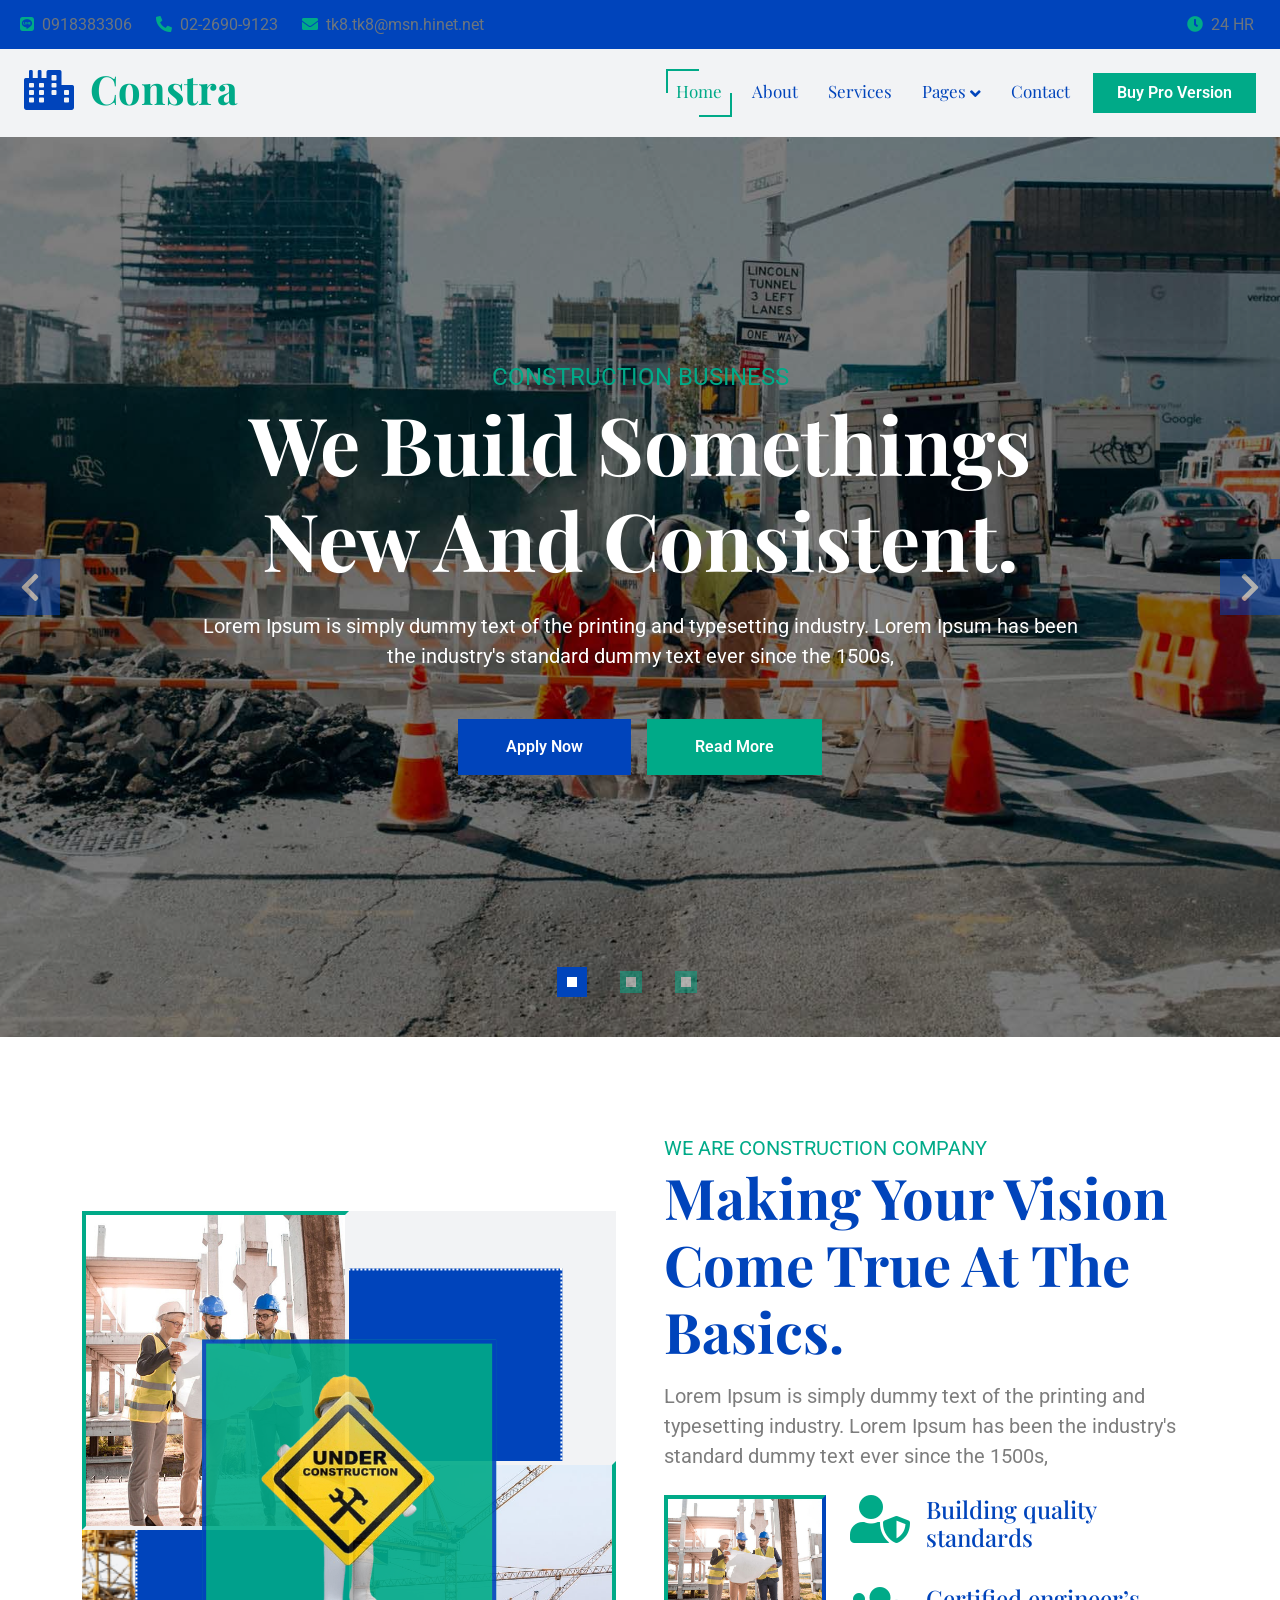
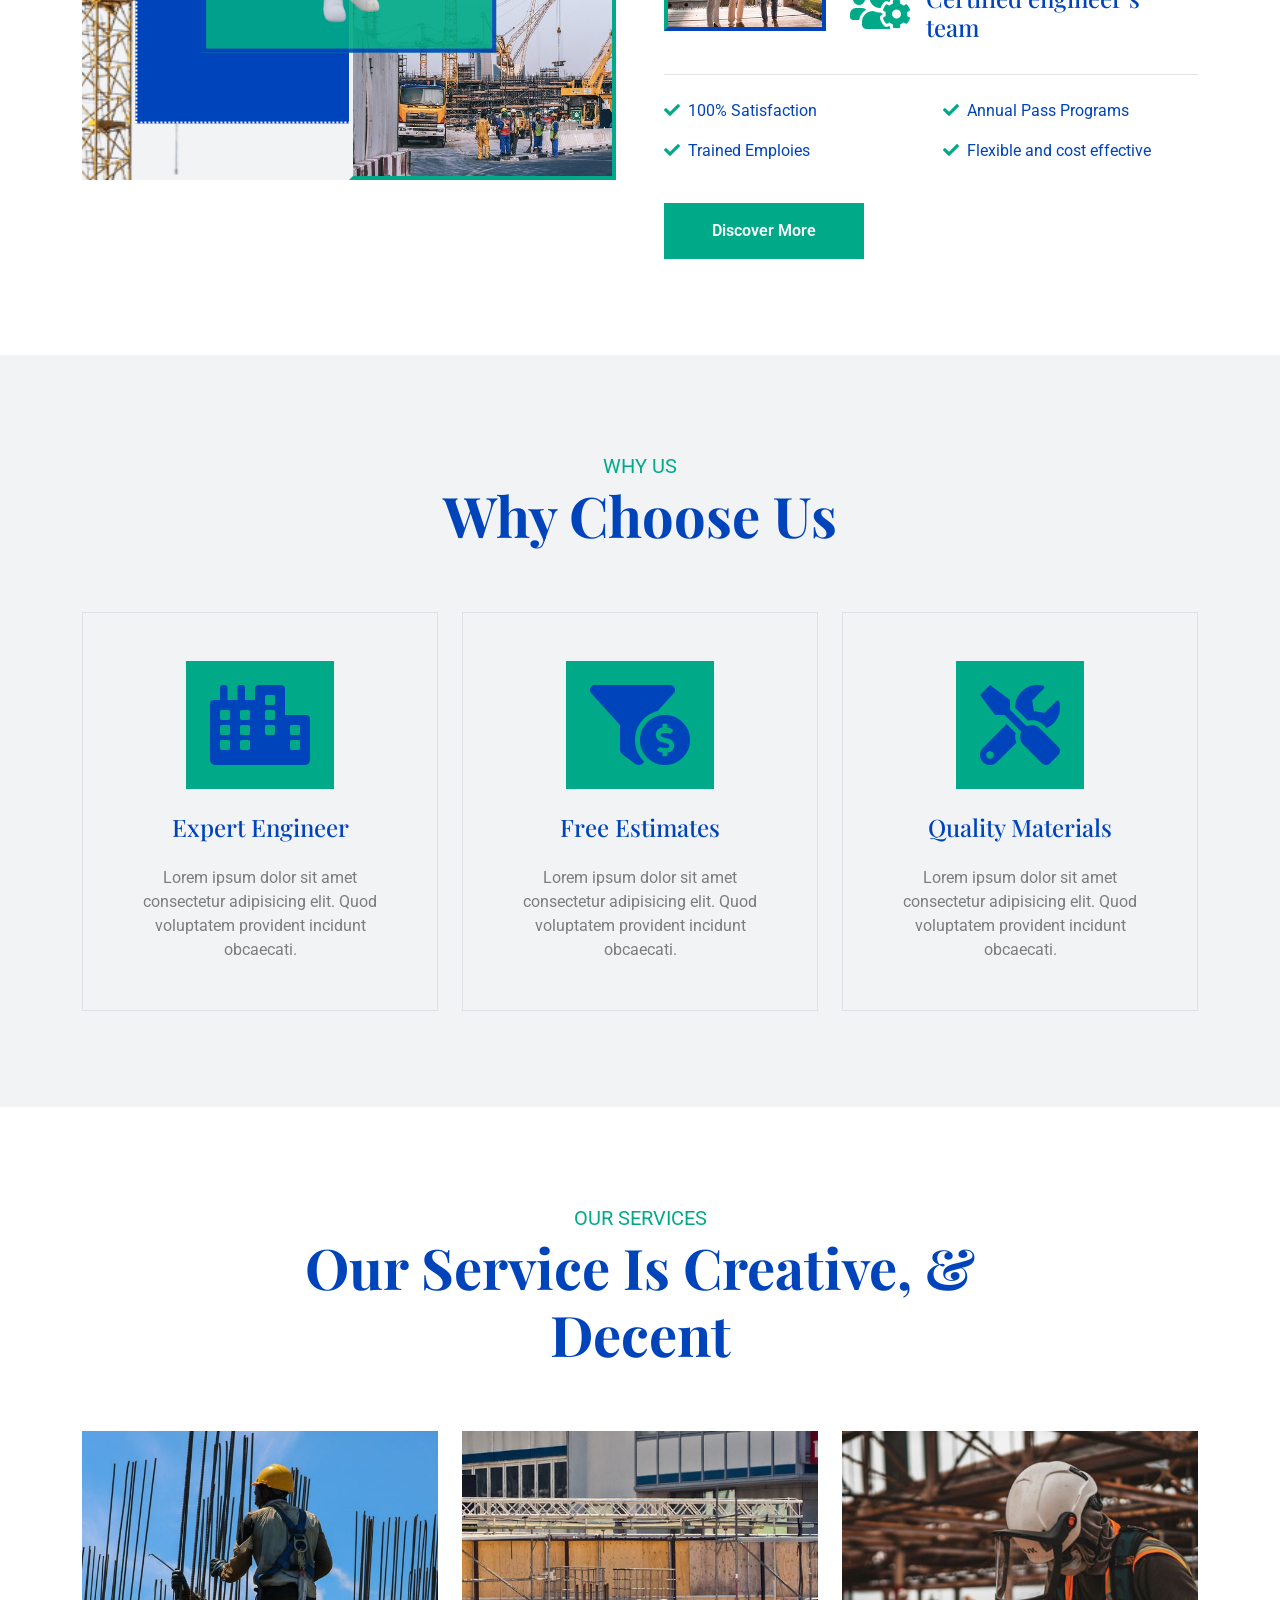
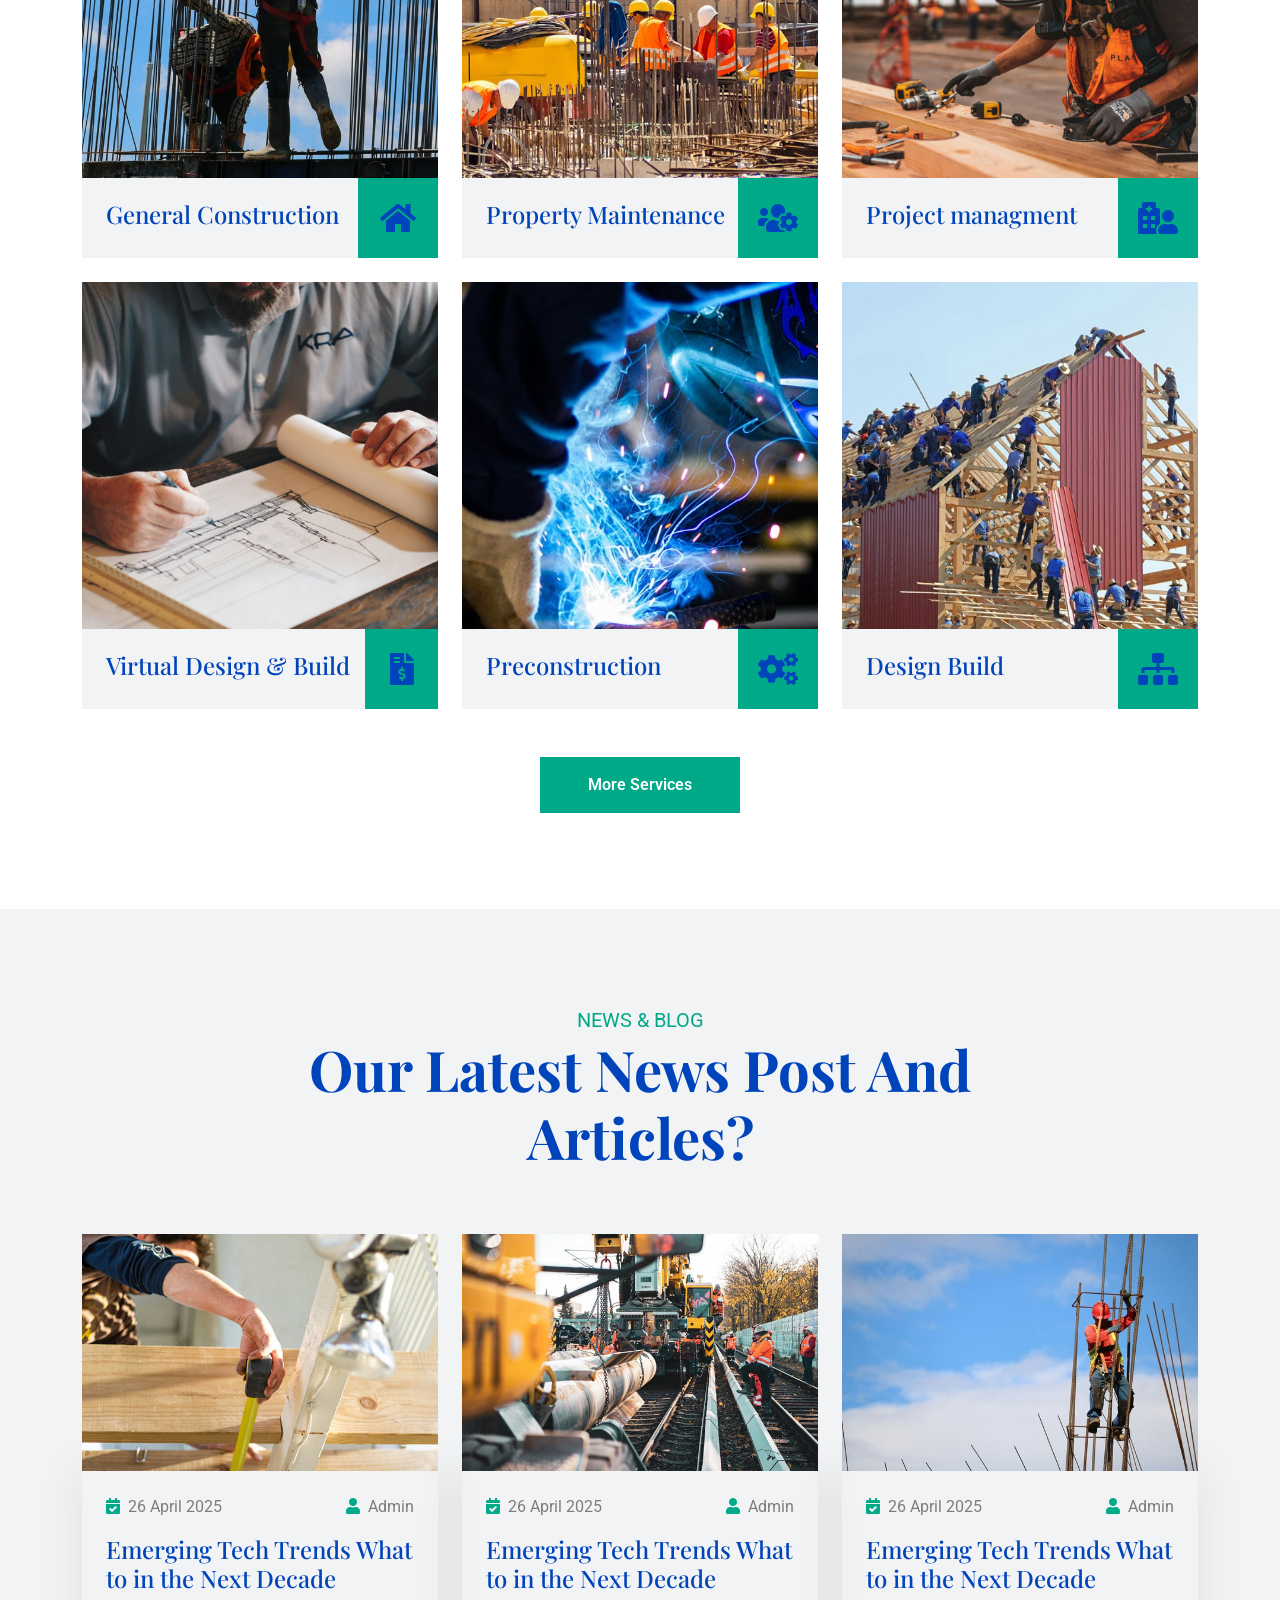
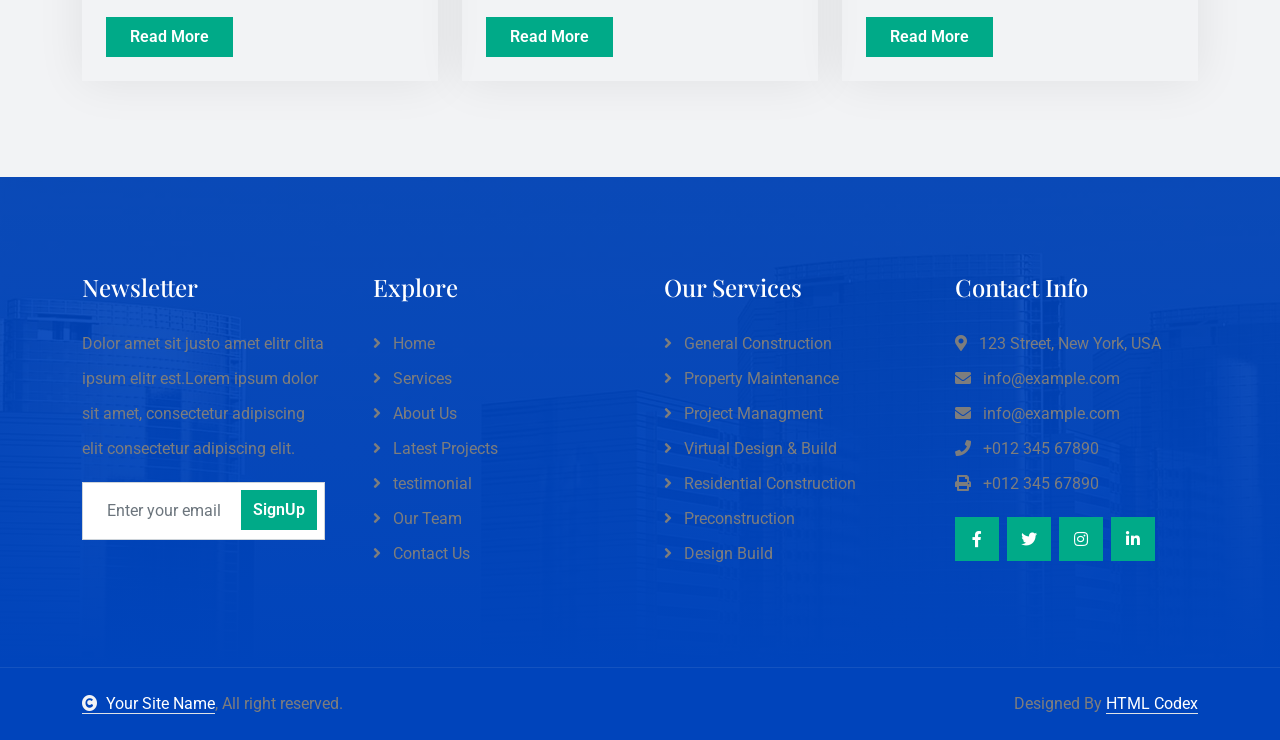
==== commit cee3b82b: "Update Topbar" ====
--- a/index.html
+++ b/index.html
@@ -1,569 +1,645 @@
 <!DOCTYPE html>
 <html lang="en">
 
-    <head>
-        <meta charset="utf-8">
-        <title>Constra - Building Construction Website Template</title>
-        <meta content="width=device-width, initial-scale=1.0" name="viewport">
-        <meta content="" name="keywords">
-        <meta content="" name="description">
-
-        <!-- Google Web Fonts -->
-        <link rel="preconnect" href="https://fonts.googleapis.com">
-        <link rel="preconnect" href="https://fonts.gstatic.com" crossorigin>
-        <link href="https://fonts.googleapis.com/css2?family=Playfair+Display:ital,wght@0,400..900;1,400..900&family=Roboto:wght@400;500;700&display=swap" rel="stylesheet"> 
-
-        <!-- Icon Font Stylesheet -->
-        <link rel="stylesheet" href="https://use.fontawesome.com/releases/v5.15.4/css/all.css"/>
-        <link href="https://cdn.jsdelivr.net/npm/bootstrap-icons@1.4.1/font/bootstrap-icons.css" rel="stylesheet">
-
-        <!-- Libraries Stylesheet -->
-        <link href="lib/animate/animate.min.css" rel="stylesheet">
-
-        <!-- Customized Bootstrap Stylesheet -->
-        <link href="css/bootstrap.min.css" rel="stylesheet">
-
-        <!-- Template Stylesheet -->
-        <link href="css/style.css" rel="stylesheet">
-    </head>
-
-    <body>
-
-        <!-- Spinner Start -->
-        <div id="spinner" class="show bg-white position-fixed translate-middle w-100 vh-100 top-50 start-50 d-flex align-items-center justify-content-center">
-            <div class="spinner-border text-primary" style="width: 3rem; height: 3rem;" role="status">
-                <span class="sr-only">Loading...</span>
-            </div>
-        </div>
-        <!-- Spinner End -->
-
-
-        <!-- Topbar Start -->
-        <div class="container-fluid topbar d-none d-xl-block w-100">
-            <div class="row gx-0 align-items-center" style="height: 45px;">
-                <div class="col-lg-6 text-center text-lg-start mb-lg-0">
-                    <div class="d-flex flex-wrap">
-                        <a href="#" class="text-muted me-4"><i class="fas fa-map-marker-alt text-secondary me-2"></i>Find A Location</a>
-                        <a href="#" class="text-muted me-4"><i class="fas fa-phone-alt text-secondary me-2"></i>+01234567890</a>
-                        <a href="#" class="text-muted me-0"><i class="fas fa-envelope text-secondary me-2"></i>Example@gmail.com</a>
-                    </div>
-                </div>
-                <div class="col-lg-6 text-center text-lg-end">
-                    <div class="d-flex align-items-center justify-content-end">
-                        <a href="#" class="text-muted me-3"><i class="fas fa-clock text-secondary me-2"></i>Mon - Sat 8:00 - 17:30, Sunday - CLOSED</a>
-                        <a href="#" class="btn btn-primary btn-square border border-white me-3"><i class="fab fa-facebook-f"></i></a>
-                        <a href="#" class="btn btn-primary btn-square border border-white me-3"><i class="fab fa-twitter"></i></a>
-                        <a href="#" class="btn btn-primary btn-square border border-white me-3"><i class="fab fa-instagram"></i></a>
-                        <a href="#" class="btn btn-primary btn-square border border-white me-3"><i class="fab fa-linkedin-in"></i></a>
-                    </div>
-                </div>
-            </div>
-        </div>
-        <!-- Topbar End -->
-
-
-        <!-- Navbar & Hero Start -->
-        <div class="container-fluid sticky-top px-0">
-            <nav class="navbar navbar-expand-lg navbar-dark bg-light py-3 px-4">
-                <a href="index.html" class="navbar-brand p-0">
-                    <h1 class="text-secondary display-6"><i class="fas fa-city text-primary me-3"></i>Constra</h1>
-                    <!-- <img src="img/logo.png" alt="Logo"> -->
-                </a>
-                <button class="navbar-toggler" type="button" data-bs-toggle="collapse" data-bs-target="#navbarCollapse">
-                    <span class="fa fa-bars"></span>
-                </button>
-                <div class="collapse navbar-collapse" id="navbarCollapse">
-                    <div class="navbar-nav ms-auto pt-2 pt-lg-0">
-                        <a href="index.html" class="nav-item nav-link active">Home</a>
-                        <a href="about.html" class="nav-item nav-link">About</a>
-                        <a href="service.html" class="nav-item nav-link">Services</a>
-                        <div class="nav-item dropdown">
-                            <a href="#" class="nav-link dropdown-toggle text-dark" data-bs-toggle="dropdown">Pages</a>
-                            <div class="dropdown-menu m-lg-0">
-                                <a href="feature.html" class="dropdown-item">Features</a>
-                                <a href="blog.html" class="dropdown-item">Our Blog</a>
-                            </div>
-                        </div>
-                        <a href="contact.html" class="nav-item nav-link">Contact</a>
-                    </div>
-                    <div class="d-flex align-items-center flex-nowrap pt-3  pt-lg-0 ms-lg-2">
-                        <a href="https://htmlcodex.com/downloading/?item=3351" class="btn btn-secondary py-2 px-4 flex-wrap flex-sm-shrink-0">Buy Pro Version</a>
-                    </div>
-                </div>
-            </nav>
-        </div>
-        <!-- Navbar & Hero End -->
-
-        <!-- Carousel Start -->
-        <div class="container-fluid overflow-hidden px-0">
-            <div id="carouselId" class="carousel slide" data-bs-ride="carousel">
-                <ol class="carousel-indicators fadeInUp animate__animated" data-animation="fadeInUp" data-delay="1s" style="animation-delay: 1s;">
-                    <li data-bs-target="#carouselId" data-bs-slide-to="0" class="active" aria-current="true" aria-label="First slide"></li>
-                    <li data-bs-target="#carouselId" data-bs-slide-to="1" aria-label="Second slide"></li>
-                    <li data-bs-target="#carouselId" data-bs-slide-to="2" aria-label="Third slide"></li>
-                </ol>
-                <div class="carousel-inner" role="listbox">
-                    <div class="carousel-item active">
-                        <img src="img/carousel-1.jpg" class="img-fluid w-100" alt="First slide"/>
-                        <div class="carousel-caption">
-                            <p class="text-uppercase text-secondary fs-4 mb-0 fadeInUp animate__animated" data-animation="fadeInUp" data-delay="1s" style="animation-delay: 1s;">Construction Business</p>
-                            <h1 class="display-1 text-capitalize text-white mb-4 fadeInUp animate__animated" data-animation="fadeInUp" data-delay="1.3s" style="animation-delay: 1.3s;">We build somethings new and consistent.</h1>
-                            <p class="mb-5 fs-5 fadeInUp animate__animated" data-animation="fadeInUp" data-delay="1.5s" style="animation-delay: 1.5s;">Lorem Ipsum is simply dummy text of the printing and typesetting industry. Lorem Ipsum has been the industry's standard dummy text ever since the 1500s, 
-                            </p>
-                            <div class="d-flex justify-content-center">
-                                <a class="btn btn-primary d-flex py-3 px-5 me-2 flex-shrink-0 fadeInUp animate__animated" data-animation="fadeInUp" data-delay="1.5s" style="animation-delay: 1.7s;" href="#">Apply Now</a>
-                                <a class="btn btn-secondary d-inline-block py-3 px-5 ms-2 flex-shrink-0 fadeInUp animate__animated" data-animation="fadeInUp" data-delay="1.5s" style="animation-delay: 1.7s;" href="#">Read More</a>
-                            </div>
-                        </div>
-                    </div>
-                    <div class="carousel-item">
-                        <img src="img/carousel-2.jpg" class="img-fluid w-100" alt="Second slide"/>
-                        <div class="carousel-caption">
-                            <p class="text-uppercase text-secondary fs-4 mb-0 fadeInUp animate__animated" data-animation="fadeInUp" data-delay="1s" style="animation-delay: 1s;">Construction Business</p>
-                            <h1 class="display-1 text-capitalize text-white mb-4 fadeInUp animate__animated" data-animation="fadeInUp" data-delay="1.3s" style="animation-delay: 1.3s;">We build somethings new and consistent.</h1>
-                            <p class="mb-5 fs-5 fadeInUp animate__animated" data-animation="fadeInUp" data-delay="1.5s" style="animation-delay: 1.5s;">Lorem Ipsum is simply dummy text of the printing and typesetting industry. Lorem Ipsum has been the industry's standard dummy text ever since the 1500s, 
-                            </p>
-                            <div class="d-flex justify-content-center">
-                                <a class="btn btn-primary d-flex py-3 px-5 me-2 flex-shrink-0 fadeInUp animate__animated" data-animation="fadeInUp" data-delay="1.5s" style="animation-delay: 1.7s;" href="#">Apply Now</a>
-                                <a class="btn btn-secondary d-inline-block py-3 px-5 ms-2 flex-shrink-0 fadeInUp animate__animated" data-animation="fadeInUp" data-delay="1.5s" style="animation-delay: 1.7s;" href="#">Read More</a>
-                            </div>
-                        </div>
-                    </div>
-                    <div class="carousel-item">
-                        <img src="img/carousel-3.jpg" class="img-fluid w-100" alt="Third slide"/>
-                        <div class="carousel-caption">
-                            <p class="text-uppercase text-secondary fs-4 mb-0 fadeInUp animate__animated" data-animation="fadeInUp" data-delay="1s" style="animation-delay: 1s;">Construction Business</p>
-                            <h1 class="display-1 text-capitalize text-white mb-4 fadeInUp animate__animated" data-animation="fadeInUp" data-delay="1.3s" style="animation-delay: 1.3s;">We build somethings new and consistent.</h1>
-                            <p class="mb-5 fs-5 fadeInUp animate__animated" data-animation="fadeInUp" data-delay="1.5s" style="animation-delay: 1.5s;">Lorem Ipsum is simply dummy text of the printing and typesetting industry. Lorem Ipsum has been the industry's standard dummy text ever since the 1500s, 
-                            </p>
-                            <div class="d-flex justify-content-center">
-                                <a class="btn btn-primary d-flex py-3 px-5 me-2 flex-shrink-0 fadeInUp animate__animated" data-animation="fadeInUp" data-delay="1.5s" style="animation-delay: 1.7s;" href="#">Apply Now</a>
-                                <a class="btn btn-secondary d-inline-block py-3 px-5 ms-2 flex-shrink-0 fadeInUp animate__animated" data-animation="fadeInUp" data-delay="1.5s" style="animation-delay: 1.7s;" href="#">Read More</a>
-                            </div>
-                        </div>
-                    </div>
-                </div>
-                <button class="carousel-control-prev" type="button" data-bs-target="#carouselId" data-bs-slide="prev">
-                    <span class="carousel-control-prev-icon btn-lg-square fadeInLeft animate__animated" aria-hidden="true" data-animation="fadeInLeft" data-delay="1.1s" style="animation-delay: 1.3s;"><i class="fas fa-chevron-left fa-2x"></i></span>
-                    <span class="visually-hidden">Previous</span>
-                </button>
-                <button class="carousel-control-next" type="button" data-bs-target="#carouselId" data-bs-slide="next">
-                    <span class="carousel-control-next-icon btn-lg-square fadeInRight animate__animated" aria-hidden="true" data-animation="fadeInRight" data-delay="1.1s" style="animation-delay: 1.3s;"><i class="fas fa-chevron-right fa-2x"></i></span>
-                    <span class="visually-hidden">Next</span>
-                </button>
-            </div>
-        </div>
-        <!-- Carousel End -->
-
-        <!-- About Start -->
-        <div class="container-fluid about py-5">
-            <div class="container py-5">
-                <div class="row g-5 align-items-center">
-                    <div class="col-xl-6 wow fadeInLeft" data-wow-delay="0.1s">
-                        <div class="about-item-image d-flex">
-                            <img src="img/about.jpg" class="img-1 img-fluid w-50"  alt="">
-                            <img src="img/about-3.jpg" class="img-2 img-fluid w-50"  alt="">
-                            <div class="about-item-image-content">
-                                <img src="img/about-1.png" class="img-fluid w-100 h-100" style="object-fit: cover;" alt="">
-                            </div>
-                        </div>
-                    </div>
-                    <div class="col-xl-6 wow fadeInRight" data-wow-delay="0.1s">
-                        <div class="about-item-content">
-                            <p class="text-uppercase text-secondary fs-5 mb-0">WE ARE CONSTRUCTION COMPANY</p>
-                            <h2 class="display-4 text-capitalize mb-3">Making your vision come true at the basics.</h2>
-                            <p class="mb-4 fs-5">Lorem Ipsum is simply dummy text of the printing and typesetting industry. Lorem Ipsum has been the industry's standard dummy text ever since the 1500s, 
-                            </p>
-                            <div class="pb-4 mb-4 border-bottom">
-                                <div class="row g-4">
-                                    <div class="col-lg-4">
-                                        <div class="about-item-content-img">
-                                            <img src="img/about-2.jpg" class="img-fluid w-100" alt="">
-                                        </div>
-                                    </div>
-                                    <div class="col-lg-8">
-                                        <div class="d-flex mb-4">
-                                            <div class="text-secondary">
-                                                <i class="fas fa-user-shield fa-3x"></i>
-                                            </div>
-                                            <h4 class="ms-3">Building quality standards</h4>
-                                        </div>
-                                        <div class="d-flex">
-                                            <div class="text-secondary">
-                                                <i class="fas fa-users-cog fa-3x"></i>
-                                            </div>
-                                            <h4 class="ms-3">Certified engineer’s team</h4>
-                                        </div>
+<head>
+    <meta charset="utf-8">
+    <title>Constra - Building Construction Website Template</title>
+    <meta content="width=device-width, initial-scale=1.0" name="viewport">
+    <meta content="" name="keywords">
+    <meta content="" name="description">
+
+    <!-- Google Web Fonts -->
+    <link rel="preconnect" href="https://fonts.googleapis.com">
+    <link rel="preconnect" href="https://fonts.gstatic.com" crossorigin>
+    <link
+        href="https://fonts.googleapis.com/css2?family=Playfair+Display:ital,wght@0,400..900;1,400..900&family=Roboto:wght@400;500;700&display=swap"
+        rel="stylesheet">
+
+    <!-- Icon Font Stylesheet -->
+    <link rel="stylesheet" href="https://use.fontawesome.com/releases/v5.15.4/css/all.css" />
+    <link href="https://cdn.jsdelivr.net/npm/bootstrap-icons@1.4.1/font/bootstrap-icons.css" rel="stylesheet">
+
+    <!-- Libraries Stylesheet -->
+    <link href="lib/animate/animate.min.css" rel="stylesheet">
+
+    <!-- Customized Bootstrap Stylesheet -->
+    <link href="css/bootstrap.min.css" rel="stylesheet">
+
+    <!-- Template Stylesheet -->
+    <link href="css/style.css" rel="stylesheet">
+</head>
+
+<body>
+
+    <!-- Spinner Start -->
+    <div id="spinner"
+        class="show bg-white position-fixed translate-middle w-100 vh-100 top-50 start-50 d-flex align-items-center justify-content-center">
+        <div class="spinner-border text-primary" style="width: 3rem; height: 3rem;" role="status">
+            <span class="sr-only">Loading...</span>
+        </div>
+    </div>
+    <!-- Spinner End -->
+
+
+    <!-- Topbar Start -->
+    <div class="container-fluid topbar d-none d-xl-block w-100">
+        <div class="row gx-0 align-items-center" style="height: 45px;">
+            <div class="col-lg-6 text-center text-lg-start mb-lg-0">
+                <div class="d-flex flex-wrap">
+                    <a href="#" class="text-muted me-4"><i class="fab fa-line text-secondary me-2"></i>0918383306</a>
+                    <a href="#" class="text-muted me-4"><i
+                            class="fas fa-phone-alt text-secondary me-2"></i>02-2690-9123</a>
+                    <a href="#" class="text-muted me-0"><i
+                            class="fas fa-envelope text-secondary me-2"></i>tk8.tk8@msn.hinet.net</a>
+                </div>
+            </div>
+            <div class="col-lg-6 text-center text-lg-end">
+                <div class="d-flex align-items-center justify-content-end">
+                    <a href="#" class="text-muted me-3"><i class="fas fa-clock text-secondary me-2"></i>24 HR</a>
+                    <!-- <a href="#" class="btn btn-primary btn-square border border-white me-3"><i
+                                class="fab fa-facebook-f"></i></a>
+                        <a href="#" class="btn btn-primary btn-square border border-white me-3"><i
+                                class="fab fa-twitter"></i></a>
+                        <a href="#" class="btn btn-primary btn-square border border-white me-3"><i
+                                class="fab fa-instagram"></i></a>
+                        <a href="#" class="btn btn-primary btn-square border border-white me-3"><i
+                                class="fab fa-linkedin-in"></i></a> -->
+                </div>
+            </div>
+        </div>
+    </div>
+    <!-- Topbar End -->
+
+
+    <!-- Navbar & Hero Start -->
+    <div class="container-fluid sticky-top px-0">
+        <nav class="navbar navbar-expand-lg navbar-dark bg-light py-3 px-4">
+            <a href="index.html" class="navbar-brand p-0">
+                <h1 class="text-secondary display-6"><i class="fas fa-city text-primary me-3"></i>Constra</h1>
+                <!-- <img src="img/logo.png" alt="Logo"> -->
+            </a>
+            <button class="navbar-toggler" type="button" data-bs-toggle="collapse" data-bs-target="#navbarCollapse">
+                <span class="fa fa-bars"></span>
+            </button>
+            <div class="collapse navbar-collapse" id="navbarCollapse">
+                <div class="navbar-nav ms-auto pt-2 pt-lg-0">
+                    <a href="index.html" class="nav-item nav-link active">Home</a>
+                    <a href="about.html" class="nav-item nav-link">About</a>
+                    <a href="service.html" class="nav-item nav-link">Services</a>
+                    <div class="nav-item dropdown">
+                        <a href="#" class="nav-link dropdown-toggle text-dark" data-bs-toggle="dropdown">Pages</a>
+                        <div class="dropdown-menu m-lg-0">
+                            <a href="feature.html" class="dropdown-item">Features</a>
+                            <a href="blog.html" class="dropdown-item">Our Blog</a>
+                        </div>
+                    </div>
+                    <a href="contact.html" class="nav-item nav-link">Contact</a>
+                </div>
+                <div class="d-flex align-items-center flex-nowrap pt-3  pt-lg-0 ms-lg-2">
+                    <a href="https://htmlcodex.com/downloading/?item=3351"
+                        class="btn btn-secondary py-2 px-4 flex-wrap flex-sm-shrink-0">Buy Pro Version</a>
+                </div>
+            </div>
+        </nav>
+    </div>
+    <!-- Navbar & Hero End -->
+
+    <!-- Carousel Start -->
+    <div class="container-fluid overflow-hidden px-0">
+        <div id="carouselId" class="carousel slide" data-bs-ride="carousel">
+            <ol class="carousel-indicators fadeInUp animate__animated" data-animation="fadeInUp" data-delay="1s"
+                style="animation-delay: 1s;">
+                <li data-bs-target="#carouselId" data-bs-slide-to="0" class="active" aria-current="true"
+                    aria-label="First slide"></li>
+                <li data-bs-target="#carouselId" data-bs-slide-to="1" aria-label="Second slide"></li>
+                <li data-bs-target="#carouselId" data-bs-slide-to="2" aria-label="Third slide"></li>
+            </ol>
+            <div class="carousel-inner" role="listbox">
+                <div class="carousel-item active">
+                    <img src="img/carousel-1.jpg" class="img-fluid w-100" alt="First slide" />
+                    <div class="carousel-caption">
+                        <p class="text-uppercase text-secondary fs-4 mb-0 fadeInUp animate__animated"
+                            data-animation="fadeInUp" data-delay="1s" style="animation-delay: 1s;">Construction Business
+                        </p>
+                        <h1 class="display-1 text-capitalize text-white mb-4 fadeInUp animate__animated"
+                            data-animation="fadeInUp" data-delay="1.3s" style="animation-delay: 1.3s;">We build
+                            somethings new and consistent.</h1>
+                        <p class="mb-5 fs-5 fadeInUp animate__animated" data-animation="fadeInUp" data-delay="1.5s"
+                            style="animation-delay: 1.5s;">Lorem Ipsum is simply dummy text of the printing and
+                            typesetting industry. Lorem Ipsum has been the industry's standard dummy text ever since the
+                            1500s,
+                        </p>
+                        <div class="d-flex justify-content-center">
+                            <a class="btn btn-primary d-flex py-3 px-5 me-2 flex-shrink-0 fadeInUp animate__animated"
+                                data-animation="fadeInUp" data-delay="1.5s" style="animation-delay: 1.7s;"
+                                href="#">Apply Now</a>
+                            <a class="btn btn-secondary d-inline-block py-3 px-5 ms-2 flex-shrink-0 fadeInUp animate__animated"
+                                data-animation="fadeInUp" data-delay="1.5s" style="animation-delay: 1.7s;" href="#">Read
+                                More</a>
+                        </div>
+                    </div>
+                </div>
+                <div class="carousel-item">
+                    <img src="img/carousel-2.jpg" class="img-fluid w-100" alt="Second slide" />
+                    <div class="carousel-caption">
+                        <p class="text-uppercase text-secondary fs-4 mb-0 fadeInUp animate__animated"
+                            data-animation="fadeInUp" data-delay="1s" style="animation-delay: 1s;">Construction Business
+                        </p>
+                        <h1 class="display-1 text-capitalize text-white mb-4 fadeInUp animate__animated"
+                            data-animation="fadeInUp" data-delay="1.3s" style="animation-delay: 1.3s;">We build
+                            somethings new and consistent.</h1>
+                        <p class="mb-5 fs-5 fadeInUp animate__animated" data-animation="fadeInUp" data-delay="1.5s"
+                            style="animation-delay: 1.5s;">Lorem Ipsum is simply dummy text of the printing and
+                            typesetting industry. Lorem Ipsum has been the industry's standard dummy text ever since the
+                            1500s,
+                        </p>
+                        <div class="d-flex justify-content-center">
+                            <a class="btn btn-primary d-flex py-3 px-5 me-2 flex-shrink-0 fadeInUp animate__animated"
+                                data-animation="fadeInUp" data-delay="1.5s" style="animation-delay: 1.7s;"
+                                href="#">Apply Now</a>
+                            <a class="btn btn-secondary d-inline-block py-3 px-5 ms-2 flex-shrink-0 fadeInUp animate__animated"
+                                data-animation="fadeInUp" data-delay="1.5s" style="animation-delay: 1.7s;" href="#">Read
+                                More</a>
+                        </div>
+                    </div>
+                </div>
+                <div class="carousel-item">
+                    <img src="img/carousel-3.jpg" class="img-fluid w-100" alt="Third slide" />
+                    <div class="carousel-caption">
+                        <p class="text-uppercase text-secondary fs-4 mb-0 fadeInUp animate__animated"
+                            data-animation="fadeInUp" data-delay="1s" style="animation-delay: 1s;">Construction Business
+                        </p>
+                        <h1 class="display-1 text-capitalize text-white mb-4 fadeInUp animate__animated"
+                            data-animation="fadeInUp" data-delay="1.3s" style="animation-delay: 1.3s;">We build
+                            somethings new and consistent.</h1>
+                        <p class="mb-5 fs-5 fadeInUp animate__animated" data-animation="fadeInUp" data-delay="1.5s"
+                            style="animation-delay: 1.5s;">Lorem Ipsum is simply dummy text of the printing and
+                            typesetting industry. Lorem Ipsum has been the industry's standard dummy text ever since the
+                            1500s,
+                        </p>
+                        <div class="d-flex justify-content-center">
+                            <a class="btn btn-primary d-flex py-3 px-5 me-2 flex-shrink-0 fadeInUp animate__animated"
+                                data-animation="fadeInUp" data-delay="1.5s" style="animation-delay: 1.7s;"
+                                href="#">Apply Now</a>
+                            <a class="btn btn-secondary d-inline-block py-3 px-5 ms-2 flex-shrink-0 fadeInUp animate__animated"
+                                data-animation="fadeInUp" data-delay="1.5s" style="animation-delay: 1.7s;" href="#">Read
+                                More</a>
+                        </div>
+                    </div>
+                </div>
+            </div>
+            <button class="carousel-control-prev" type="button" data-bs-target="#carouselId" data-bs-slide="prev">
+                <span class="carousel-control-prev-icon btn-lg-square fadeInLeft animate__animated" aria-hidden="true"
+                    data-animation="fadeInLeft" data-delay="1.1s" style="animation-delay: 1.3s;"><i
+                        class="fas fa-chevron-left fa-2x"></i></span>
+                <span class="visually-hidden">Previous</span>
+            </button>
+            <button class="carousel-control-next" type="button" data-bs-target="#carouselId" data-bs-slide="next">
+                <span class="carousel-control-next-icon btn-lg-square fadeInRight animate__animated" aria-hidden="true"
+                    data-animation="fadeInRight" data-delay="1.1s" style="animation-delay: 1.3s;"><i
+                        class="fas fa-chevron-right fa-2x"></i></span>
+                <span class="visually-hidden">Next</span>
+            </button>
+        </div>
+    </div>
+    <!-- Carousel End -->
+
+    <!-- About Start -->
+    <div class="container-fluid about py-5">
+        <div class="container py-5">
+            <div class="row g-5 align-items-center">
+                <div class="col-xl-6 wow fadeInLeft" data-wow-delay="0.1s">
+                    <div class="about-item-image d-flex">
+                        <img src="img/about.jpg" class="img-1 img-fluid w-50" alt="">
+                        <img src="img/about-3.jpg" class="img-2 img-fluid w-50" alt="">
+                        <div class="about-item-image-content">
+                            <img src="img/about-1.png" class="img-fluid w-100 h-100" style="object-fit: cover;" alt="">
+                        </div>
+                    </div>
+                </div>
+                <div class="col-xl-6 wow fadeInRight" data-wow-delay="0.1s">
+                    <div class="about-item-content">
+                        <p class="text-uppercase text-secondary fs-5 mb-0">WE ARE CONSTRUCTION COMPANY</p>
+                        <h2 class="display-4 text-capitalize mb-3">Making your vision come true at the basics.</h2>
+                        <p class="mb-4 fs-5">Lorem Ipsum is simply dummy text of the printing and typesetting industry.
+                            Lorem Ipsum has been the industry's standard dummy text ever since the 1500s,
+                        </p>
+                        <div class="pb-4 mb-4 border-bottom">
+                            <div class="row g-4">
+                                <div class="col-lg-4">
+                                    <div class="about-item-content-img">
+                                        <img src="img/about-2.jpg" class="img-fluid w-100" alt="">
                                     </div>
                                 </div>
-                            </div>
-                            <div class="row gy-0 gx-4 justify-content-between pb-4">
-                                <div class="col-lg-6">
-                                    <p class="text-dark"><i class="fas fa-check text-secondary me-1"></i> 100% Satisfaction</p>
-                                    <p class="text-dark"><i class="fas fa-check text-secondary me-1"></i> Trained Emploies</p>
+                                <div class="col-lg-8">
+                                    <div class="d-flex mb-4">
+                                        <div class="text-secondary">
+                                            <i class="fas fa-user-shield fa-3x"></i>
+                                        </div>
+                                        <h4 class="ms-3">Building quality standards</h4>
+                                    </div>
+                                    <div class="d-flex">
+                                        <div class="text-secondary">
+                                            <i class="fas fa-users-cog fa-3x"></i>
+                                        </div>
+                                        <h4 class="ms-3">Certified engineer’s team</h4>
+                                    </div>
                                 </div>
-                                <div class="col-lg-6">
-                                    <p class="text-dark"><i class="fas fa-check text-secondary me-1"></i> Annual Pass Programs</p>
-                                    <p class="text-dark mb-0"><i class="fas fa-check text-secondary me-1"></i> Flexible and cost effective</p>
-                                </div>
-                            </div>
-                            <a class="btn btn-secondary d-inline-block py-3 px-5 me-2 flex-shrink-0 wow fadeInUp" data-wow-delay="0.1s" href="#">Discover More</a>
-                        </div>
-                    </div>
-                </div>
-            </div>
-        </div>
-        <!-- About End -->
-
-        <!-- Features Start -->
-        <div class="container-fluid feature bg-light py-5">
-            <div class="container py-5">
-                <div class="text-center mx-auto pb-5 wow fadeInUp" data-wow-delay="0.2s" style="max-width: 800px;">
-                    <p class="text-uppercase text-secondary fs-5 mb-0">WHy US</p>
-                    <h2 class="display-4 text-capitalize mb-3">Why Choose Us</h2>
-                </div>
-                <div class="row g-4">
-                    <div class="col-lg-4 wow fadeInUp" data-wow-delay="0.2s">
-                        <div class="feature-item text-center border p-5">
-                            <div class="feature-img bg-secondary d-inline-flex p-4">
-                                <i class="fas fa-city text-primary fa-5x"></i>
-                            </div>
-                            <a href="#" class="h4 d-block my-4">Expert Engineer</a>
-                            <p class="mb-0">Lorem ipsum dolor sit amet consectetur adipisicing elit. Quod voluptatem provident incidunt obcaecati.</p>
-                        </div>
-                    </div>
-                    <div class="col-lg-4 wow fadeInUp" data-wow-delay="0.4s">
-                        <div class="feature-item text-center border p-5">
-                            <div class="feature-img bg-secondary d-inline-flex p-4">
-                                <i class="fas fa-funnel-dollar text-primary fa-5x"></i>
-                            </div>
-                            <a href="#" class="h4 d-block my-4">Free Estimates</a>
-                            <p class="mb-0">Lorem ipsum dolor sit amet consectetur adipisicing elit. Quod voluptatem provident incidunt obcaecati.</p>
-                        </div>
-                    </div>
-                    <div class="col-lg-4 wow fadeInUp" data-wow-delay="0.6s">
-                        <div class="feature-item text-center border p-5">
-                            <div class="feature-img bg-secondary d-inline-flex p-4">
-                                <i class="fas fa-tools text-primary fa-5x"></i>
-                            </div>
-                            <a href="#" class="h4 d-block my-4">Quality Materials</a>
-                            <p class="mb-0">Lorem ipsum dolor sit amet consectetur adipisicing elit. Quod voluptatem provident incidunt obcaecati.</p>
-                        </div>
-                    </div>
-                </div>
-            </div>
-        </div>
-        <!-- Features End -->
-
-
-        <!-- Services Start -->
-        <div class="container-fluid service py-5">
-            <div class="container py-5">
-                <div class="text-center mx-auto pb-5 wow fadeInUp" data-wow-delay="0.2s" style="max-width: 800px;">
-                    <p class="text-uppercase text-secondary fs-5 mb-0">Our Services</p>
-                    <h2 class="display-4 text-capitalize mb-3">our service is creative, & decent</h2>
-                </div>
-                <div class="row g-4">
-                    <div class="col-lg-4 wow fadeInUp" data-wow-delay="0.2s">
-                        <div class="service-item">
-                            <div class="service-img">
-                                <img src="img/service-1.jpg" class="img-fluid w-100" alt="Image">
-                            </div>
-                            <div class="service-content text-center p-4">
-                                <div class="bg-secondary btn-xl-square mx-auto" style="width: 120px; height: 120px;">
-                                    <i class="fas fa-home text-primary fa-4x"></i>
-                                </div>
-                                <a href="#" class="d-block fs-4 my-4">General Construction</a>
-                                <p class="text-white mb-4">Lorem ipsum dolor sit amet consectetur adipisicing elit. Mollitia, minima!</p>
-                                <a class="btn btn-secondary py-2 px-4" href="#">Read More</a>
-                            </div>
-                            <div class="service-title">
-                                <div class="d-flex align-items-center ps-4 w-100">
-                                    <h4>General Construction</h4>
-                                </div>
-                                <div class="btn-xl-square bg-secondary p-4" style="width: 80px; height: 80px;">
-                                    <i class="fas fa-home text-primary fa-2x"></i>
-                                </div>
-                            </div>
-                        </div>
-                    </div>
-                    <div class="col-lg-4 wow fadeInUp" data-wow-delay="0.4s">
-                        <div class="service-item">
-                            <div class="service-img">
-                                <img src="img/service-2.jpg" class="img-fluid w-100" alt="Image">
-                            </div>
-                            <div class="service-content text-center p-4">
-                                <div class="bg-secondary btn-xl-square mx-auto" style="width: 120px; height: 120px;">
-                                    <i class="fas fa-users-cog text-primary fa-4x"></i>
-                                </div>
-                                <a href="#" class="d-block fs-4 my-4">Property Maintenance</a>
-                                <p class="text-white mb-4">Lorem ipsum dolor sit amet consectetur adipisicing elit. Mollitia, minima!</p>
-                                <a class="btn btn-secondary py-2 px-4" href="#">Read More</a>
-                            </div>
-                            <div class="service-title">
-                                <div class="d-flex align-items-center justify-content-start ps-4 w-100">
-                                    <h4>Property Maintenance</h4>
-                                </div>
-                                <div class="btn-xl-square bg-secondary p-4" style="width: 80px; height: 80px;">
-                                    <i class="fas fa-users-cog text-primary fa-2x"></i>
-                                </div>
-                            </div>
-                        </div>
-                    </div>
-                    <div class="col-lg-4 wow fadeInUp" data-wow-delay="0.6s">
-                        <div class="service-item">
-                            <div class="service-img">
-                                <img src="img/service-3.jpg" class="img-fluid w-100" alt="Image">
-                            </div>
-                            <div class="service-content text-center p-4">
-                                <div class="bg-secondary btn-xl-square mx-auto" style="width: 120px; height: 120px;">
-                                    <i class="fas fa-hospital-user text-primary fa-4x"></i>
-                                </div>
-                                <a href="#" class="d-block fs-4 my-4">Project managment</a>
-                                <p class="text-white mb-4">Lorem ipsum dolor sit amet consectetur adipisicing elit. Mollitia, minima!</p>
-                                <a class="btn btn-secondary py-2 px-4" href="#">Read More</a>
-                            </div>
-                            <div class="service-title">
-                                <div class="d-flex align-items-center justify-content-start ps-4 w-100">
-                                    <h4>Project managment</h4>
-                                </div>
-                                <div class="btn-xl-square bg-secondary p-4" style="width: 80px; height: 80px;">
-                                    <i class="fas fa-hospital-user text-primary fa-2x"></i>
-                                </div>
-                            </div>
-                        </div>
-                    </div>
-                    <div class="col-lg-4 wow fadeInUp" data-wow-delay="0.2s">
-                        <div class="service-item">
-                            <div class="service-img">
-                                <img src="img/service-4.jpg" class="img-fluid w-100" alt="Image">
-                            </div>
-                            <div class="service-content text-center p-4">
-                                <div class="bg-secondary btn-xl-square mx-auto" style="width: 100px; height: 100px;">
-                                    <i class="fas fa-file-invoice-dollar text-primary fa-4x"></i>
-                                </div>
-                                <a href="#" class="d-block fs-4 my-4">Virtual Design & Build</a>
-                                <p class="text-white mb-4">Lorem ipsum dolor sit amet consectetur adipisicing elit. Mollitia, minima!</p>
-                                <a class="btn btn-secondary py-2 px-4" href="#">Read More</a>
-                            </div>
-                            <div class="service-title">
-                                <div class="d-flex align-items-center justify-content-start ps-4 w-100">
-                                    <h4>Virtual Design & Build</h4>
-                                </div>
-                                <div class="btn-xl-square bg-secondary p-4" style="width: 80px; height: 80px;">
-                                    <i class="fas fa-file-invoice-dollar text-primary fa-2x"></i>
-                                </div>
-                            </div>
-                        </div>
-                    </div>
-                    <div class="col-lg-4 wow fadeInUp" data-wow-delay="0.4s">
-                        <div class="service-item">
-                            <div class="service-img">
-                                <img src="img/service-5.jpg" class="img-fluid w-100" alt="Image">
-                            </div>
-                            <div class="service-content text-center p-4">
-                                <div class="bg-secondary btn-xl-square mx-auto" style="width: 100px; height: 100px;">
-                                    <i class="fas fa-cogs text-primary fa-4x"></i>
-                                </div>
-                                <a href="#" class="d-block fs-4 my-4">Preconstruction</a>
-                                <p class="text-white mb-4">Lorem ipsum dolor sit amet consectetur adipisicing elit. Mollitia, minima!</p>
-                                <a class="btn btn-secondary py-2 px-4" href="#">Read More</a>
-                            </div>
-                            <div class="service-title">
-                                <div class="d-flex align-items-center justify-content-start ps-4 w-100">
-                                    <h4>Preconstruction</h4>
-                                </div>
-                                <div class="btn-xl-square bg-secondary p-4" style="width: 80px; height: 80px;">
-                                    <i class="fas fa-cogs text-primary fa-2x"></i>
-                                </div>
-                            </div>
-                        </div>
-                    </div>
-                    <div class="col-lg-4 wow fadeInUp" data-wow-delay="0.6s">
-                        <div class="service-item">
-                            <div class="service-img">
-                                <img src="img/service-6.jpg" class="img-fluid w-100" alt="Image">
-                            </div>
-                            <div class="service-content text-center p-4">
-                                <div class="bg-secondary btn-xl-square mx-auto" style="width: 100px; height: 100px;">
-                                    <i class="fas fa-sitemap text-primary fa-4x"></i>
-                                </div>
-                                <a href="#" class="d-block fs-4 my-4">Design Build</a>
-                                <p class="text-white mb-4">Lorem ipsum dolor sit amet consectetur adipisicing elit. Mollitia, minima!</p>
-                                <a class="btn btn-secondary py-2 px-4" href="#">Read More</a>
-                            </div>
-                            <div class="service-title">
-                                <div class="d-flex align-items-center justify-content-start ps-4 w-100">
-                                    <h4>Design Build</h4>
-                                </div>
-                                <div class="btn-xl-square bg-secondary p-4" style="width: 80px; height: 80px;">
-                                    <i class="fas fa-sitemap text-primary fa-2x"></i>
-                                </div>
-                            </div>
-                        </div>
-                    </div>
-                    <div class="col-12 text-center wow fadeInUp" data-wow-delay="0.2s">
-                        <a class="btn btn-secondary py-3 px-5 mt-4" href="#">More Services</a>
-                    </div>
-                </div>
-            </div>
-        </div>
-        <!-- Services End -->
-
-
-        <!-- Blog Start -->
-        <div class="container-fluid blog bg-light py-5">
-            <div class="container py-5">
-                <div class="text-center mx-auto pb-5 wow fadeInUp" data-wow-delay="0.2s" style="max-width: 800px;">
-                    <p class="text-uppercase text-secondary fs-5 mb-0">News & Blog</p>
-                    <h2 class="display-4 text-capitalize mb-3">Our latest news post and articles?</h2>
-                </div>
-                <div class="row g-4">
-                    <div class="col-lg-4 wow fadeInUp" data-wow-delay="0.2s">
-                        <div class="blog-item h-100">
-                            <div class="blog-img">
-                                <img src="img/blog-1.jpg" class="img-fluid w-100" alt="">
-                            </div>
-                            <div class="blog-content p-4">
-                                <div class="d-flex justify-content-between mb-3">
-                                    <p class="mb-0"><i class="fa fa-calendar-check text-secondary me-1"></i> 26 April 2025</p>
-                                    <p class="mb-0"><i class="fa fa-user text-secondary me-1"></i> Admin</p>
-                                </div>
-                                <a href="#" class="h4 d-block mb-4">Emerging Tech Trends What to in the Next Decade</a>
-                                <a class="btn btn-secondary py-2 px-4" href="#">Read More</a>
-                            </div>
-                        </div>
-                    </div>
-                    <div class="col-lg-4 wow fadeInUp" data-wow-delay="0.4s">
-                        <div class="blog-item h-100">
-                            <div class="blog-img">
-                                <img src="img/blog-2.jpg" class="img-fluid w-100" alt="">
-                            </div>
-                            <div class="blog-content p-4">
-                                <div class="d-flex justify-content-between mb-3">
-                                    <p class="mb-0"><i class="fa fa-calendar-check text-secondary me-1"></i> 26 April 2025</p>
-                                    <p class="mb-0"><i class="fa fa-user text-secondary me-1"></i> Admin</p>
-                                </div>
-                                <a href="#" class="h4 d-block mb-4">Emerging Tech Trends What to in the Next Decade</a>
-                                <a class="btn btn-secondary py-2 px-4" href="#">Read More</a>
-                            </div>
-                        </div>
-                    </div>
-                    <div class="col-lg-4 wow fadeInUp" data-wow-delay="0.6s">
-                        <div class="blog-item h-100">
-                            <div class="blog-img">
-                                <img src="img/blog-3.jpg" class="img-fluid w-100" alt="">
-                            </div>
-                            <div class="blog-content p-4">
-                                <div class="d-flex justify-content-between mb-3">
-                                    <p class="mb-0"><i class="fa fa-calendar-check text-secondary me-1"></i> 26 April 2025</p>
-                                    <p class="mb-0"><i class="fa fa-user text-secondary me-1"></i> Admin</p>
-                                </div>
-                                <a href="#" class="h4 d-block mb-4">Emerging Tech Trends What to in the Next Decade</a>
-                                <a class="btn btn-secondary py-2 px-4" href="#">Read More</a>
-                            </div>
-                        </div>
-                    </div>
-                </div>
-            </div>
-        </div>
-        <!-- Blog End -->
-
-
-        <!-- Footer Start -->
-        <div class="container-fluid footer py-5 wow fadeIn" data-wow-delay="0.2s">
-            <div class="container py-5">
-                <div class="row g-5">
-                    <div class="col-md-6 col-lg-6 col-xl-3">
-                        <div class="footer-item d-flex flex-column">
-                            <div class="footer-item">
-                                <h4 class="text-white mb-4">Newsletter</h4>
-                                <p class="mb-3">Dolor amet sit justo amet elitr clita ipsum elitr est.Lorem ipsum dolor sit amet, consectetur adipiscing elit consectetur adipiscing elit.</p>
-                                <div class="position-relative mx-auto">
-                                    <input class="form-control w-100 py-3 ps-4 pe-5" type="text" placeholder="Enter your email">
-                                    <button type="button" class="btn btn-secondary position-absolute top-0 end-0 py-2 mt-2 me-2">SignUp</button>
-                                </div>
-                            </div>
-                        </div>
-                    </div>
-                    <div class="col-md-6 col-lg-6 col-xl-3">
-                        <div class="footer-item d-flex flex-column">
-                            <h4 class="text-white mb-4">Explore</h4>
-                            <a href="#"><i class="fas fa-angle-right me-2"></i> Home</a>
-                            <a href="#"><i class="fas fa-angle-right me-2"></i> Services</a>
-                            <a href="#"><i class="fas fa-angle-right me-2"></i> About Us</a>
-                            <a href="#"><i class="fas fa-angle-right me-2"></i> Latest Projects</a>
-                            <a href="#"><i class="fas fa-angle-right me-2"></i> testimonial</a>
-                            <a href="#"><i class="fas fa-angle-right me-2"></i> Our Team</a>
-                            <a href="#"><i class="fas fa-angle-right me-2"></i> Contact Us</a>
-                        </div>
-                    </div>
-                    <div class="col-md-6 col-lg-6 col-xl-3">
-                        <div class="footer-item d-flex flex-column">
-                            <h4 class="text-white mb-4">Our Services</h4>
-                            <a href="#"><i class="fas fa-angle-right me-2"></i> General Construction</a>
-                            <a href="#"><i class="fas fa-angle-right me-2"></i> Property Maintenance</a>
-                            <a href="#"><i class="fas fa-angle-right me-2"></i> Project Managment</a>
-                            <a href="#"><i class="fas fa-angle-right me-2"></i> Virtual Design & Build</a>
-                            <a href="#"><i class="fas fa-angle-right me-2"></i> Residential Construction</a>
-                            <a href="#"><i class="fas fa-angle-right me-2"></i> Preconstruction</a>
-                            <a href="#"><i class="fas fa-angle-right me-2"></i> Design Build</a>
-                        </div>
-                    </div>
-                    <div class="col-md-6 col-lg-6 col-xl-3">
-                        <div class="footer-item d-flex flex-column">
-                            <h4 class="text-white mb-4">Contact Info</h4>
-                            <a href=""><i class="fa fa-map-marker-alt me-2"></i> 123 Street, New York, USA</a>
-                            <a href=""><i class="fas fa-envelope me-2"></i> info@example.com</a>
-                            <a href=""><i class="fas fa-envelope me-2"></i> info@example.com</a>
-                            <a href=""><i class="fas fa-phone me-2"></i> +012 345 67890</a>
-                            <a href="" class="mb-3"><i class="fas fa-print me-2"></i> +012 345 67890</a>
-                            <div class="footer-btn d-flex align-items-center">
-                                <a class="btn btn-secondary btn-md-square me-2" href=""><i class="fab fa-facebook-f text-white"></i></a>
-                                <a class="btn btn-secondary btn-md-square me-2" href=""><i class="fab fa-twitter text-white"></i></a>
-                                <a class="btn btn-secondary btn-md-square me-2" href=""><i class="fab fa-instagram text-white"></i></a>
-                                <a class="btn btn-secondary btn-md-square me-0" href=""><i class="fab fa-linkedin-in text-white"></i></a>
-                            </div>
-                        </div>
-                    </div>
-                </div>
-            </div>
-        </div>
-        <!-- Footer End -->
-
-        
-        <!-- Copyright Start -->
-        <div class="container-fluid copyright py-4">
-            <div class="container">
-                <div class="row g-4 align-items-center">
-                    <div class="col-md-6 text-center text-md-start mb-md-0">
-                        <span class="text-body"><a href="#" class="border-bottom text-white"><i class="fas fa-copyright text-light me-2"></i>Your Site Name</a>, All right reserved.</span>
-                    </div>
-                    <div class="col-md-6 text-center text-md-end text-body">
-                        <!--/*** The author’s attribution link must remain intact in the template. ***/-->
-                        <!--/*** If you wish to remove this credit link, please purchase the Pro Version . ***/-->
-                        Designed By <a class="border-bottom text-white" href="https://htmlcodex.com">HTML Codex</a>
-                    </div>
-                </div>
-            </div>
-        </div>
-        <!-- Copyright End -->
-
-
-        <!-- Back to Top -->
-        <a href="#" class="btn btn-secondary btn-lg-square back-to-top"><i class="fa fa-arrow-up"></i></a>   
-
-        
+                            </div>
+                        </div>
+                        <div class="row gy-0 gx-4 justify-content-between pb-4">
+                            <div class="col-lg-6">
+                                <p class="text-dark"><i class="fas fa-check text-secondary me-1"></i> 100% Satisfaction
+                                </p>
+                                <p class="text-dark"><i class="fas fa-check text-secondary me-1"></i> Trained Emploies
+                                </p>
+                            </div>
+                            <div class="col-lg-6">
+                                <p class="text-dark"><i class="fas fa-check text-secondary me-1"></i> Annual Pass
+                                    Programs</p>
+                                <p class="text-dark mb-0"><i class="fas fa-check text-secondary me-1"></i> Flexible and
+                                    cost effective</p>
+                            </div>
+                        </div>
+                        <a class="btn btn-secondary d-inline-block py-3 px-5 me-2 flex-shrink-0 wow fadeInUp"
+                            data-wow-delay="0.1s" href="#">Discover More</a>
+                    </div>
+                </div>
+            </div>
+        </div>
+    </div>
+    <!-- About End -->
+
+    <!-- Features Start -->
+    <div class="container-fluid feature bg-light py-5">
+        <div class="container py-5">
+            <div class="text-center mx-auto pb-5 wow fadeInUp" data-wow-delay="0.2s" style="max-width: 800px;">
+                <p class="text-uppercase text-secondary fs-5 mb-0">WHy US</p>
+                <h2 class="display-4 text-capitalize mb-3">Why Choose Us</h2>
+            </div>
+            <div class="row g-4">
+                <div class="col-lg-4 wow fadeInUp" data-wow-delay="0.2s">
+                    <div class="feature-item text-center border p-5">
+                        <div class="feature-img bg-secondary d-inline-flex p-4">
+                            <i class="fas fa-city text-primary fa-5x"></i>
+                        </div>
+                        <a href="#" class="h4 d-block my-4">Expert Engineer</a>
+                        <p class="mb-0">Lorem ipsum dolor sit amet consectetur adipisicing elit. Quod voluptatem
+                            provident incidunt obcaecati.</p>
+                    </div>
+                </div>
+                <div class="col-lg-4 wow fadeInUp" data-wow-delay="0.4s">
+                    <div class="feature-item text-center border p-5">
+                        <div class="feature-img bg-secondary d-inline-flex p-4">
+                            <i class="fas fa-funnel-dollar text-primary fa-5x"></i>
+                        </div>
+                        <a href="#" class="h4 d-block my-4">Free Estimates</a>
+                        <p class="mb-0">Lorem ipsum dolor sit amet consectetur adipisicing elit. Quod voluptatem
+                            provident incidunt obcaecati.</p>
+                    </div>
+                </div>
+                <div class="col-lg-4 wow fadeInUp" data-wow-delay="0.6s">
+                    <div class="feature-item text-center border p-5">
+                        <div class="feature-img bg-secondary d-inline-flex p-4">
+                            <i class="fas fa-tools text-primary fa-5x"></i>
+                        </div>
+                        <a href="#" class="h4 d-block my-4">Quality Materials</a>
+                        <p class="mb-0">Lorem ipsum dolor sit amet consectetur adipisicing elit. Quod voluptatem
+                            provident incidunt obcaecati.</p>
+                    </div>
+                </div>
+            </div>
+        </div>
+    </div>
+    <!-- Features End -->
+
+
+    <!-- Services Start -->
+    <div class="container-fluid service py-5">
+        <div class="container py-5">
+            <div class="text-center mx-auto pb-5 wow fadeInUp" data-wow-delay="0.2s" style="max-width: 800px;">
+                <p class="text-uppercase text-secondary fs-5 mb-0">Our Services</p>
+                <h2 class="display-4 text-capitalize mb-3">our service is creative, & decent</h2>
+            </div>
+            <div class="row g-4">
+                <div class="col-lg-4 wow fadeInUp" data-wow-delay="0.2s">
+                    <div class="service-item">
+                        <div class="service-img">
+                            <img src="img/service-1.jpg" class="img-fluid w-100" alt="Image">
+                        </div>
+                        <div class="service-content text-center p-4">
+                            <div class="bg-secondary btn-xl-square mx-auto" style="width: 120px; height: 120px;">
+                                <i class="fas fa-home text-primary fa-4x"></i>
+                            </div>
+                            <a href="#" class="d-block fs-4 my-4">General Construction</a>
+                            <p class="text-white mb-4">Lorem ipsum dolor sit amet consectetur adipisicing elit.
+                                Mollitia, minima!</p>
+                            <a class="btn btn-secondary py-2 px-4" href="#">Read More</a>
+                        </div>
+                        <div class="service-title">
+                            <div class="d-flex align-items-center ps-4 w-100">
+                                <h4>General Construction</h4>
+                            </div>
+                            <div class="btn-xl-square bg-secondary p-4" style="width: 80px; height: 80px;">
+                                <i class="fas fa-home text-primary fa-2x"></i>
+                            </div>
+                        </div>
+                    </div>
+                </div>
+                <div class="col-lg-4 wow fadeInUp" data-wow-delay="0.4s">
+                    <div class="service-item">
+                        <div class="service-img">
+                            <img src="img/service-2.jpg" class="img-fluid w-100" alt="Image">
+                        </div>
+                        <div class="service-content text-center p-4">
+                            <div class="bg-secondary btn-xl-square mx-auto" style="width: 120px; height: 120px;">
+                                <i class="fas fa-users-cog text-primary fa-4x"></i>
+                            </div>
+                            <a href="#" class="d-block fs-4 my-4">Property Maintenance</a>
+                            <p class="text-white mb-4">Lorem ipsum dolor sit amet consectetur adipisicing elit.
+                                Mollitia, minima!</p>
+                            <a class="btn btn-secondary py-2 px-4" href="#">Read More</a>
+                        </div>
+                        <div class="service-title">
+                            <div class="d-flex align-items-center justify-content-start ps-4 w-100">
+                                <h4>Property Maintenance</h4>
+                            </div>
+                            <div class="btn-xl-square bg-secondary p-4" style="width: 80px; height: 80px;">
+                                <i class="fas fa-users-cog text-primary fa-2x"></i>
+                            </div>
+                        </div>
+                    </div>
+                </div>
+                <div class="col-lg-4 wow fadeInUp" data-wow-delay="0.6s">
+                    <div class="service-item">
+                        <div class="service-img">
+                            <img src="img/service-3.jpg" class="img-fluid w-100" alt="Image">
+                        </div>
+                        <div class="service-content text-center p-4">
+                            <div class="bg-secondary btn-xl-square mx-auto" style="width: 120px; height: 120px;">
+                                <i class="fas fa-hospital-user text-primary fa-4x"></i>
+                            </div>
+                            <a href="#" class="d-block fs-4 my-4">Project managment</a>
+                            <p class="text-white mb-4">Lorem ipsum dolor sit amet consectetur adipisicing elit.
+                                Mollitia, minima!</p>
+                            <a class="btn btn-secondary py-2 px-4" href="#">Read More</a>
+                        </div>
+                        <div class="service-title">
+                            <div class="d-flex align-items-center justify-content-start ps-4 w-100">
+                                <h4>Project managment</h4>
+                            </div>
+                            <div class="btn-xl-square bg-secondary p-4" style="width: 80px; height: 80px;">
+                                <i class="fas fa-hospital-user text-primary fa-2x"></i>
+                            </div>
+                        </div>
+                    </div>
+                </div>
+                <div class="col-lg-4 wow fadeInUp" data-wow-delay="0.2s">
+                    <div class="service-item">
+                        <div class="service-img">
+                            <img src="img/service-4.jpg" class="img-fluid w-100" alt="Image">
+                        </div>
+                        <div class="service-content text-center p-4">
+                            <div class="bg-secondary btn-xl-square mx-auto" style="width: 100px; height: 100px;">
+                                <i class="fas fa-file-invoice-dollar text-primary fa-4x"></i>
+                            </div>
+                            <a href="#" class="d-block fs-4 my-4">Virtual Design & Build</a>
+                            <p class="text-white mb-4">Lorem ipsum dolor sit amet consectetur adipisicing elit.
+                                Mollitia, minima!</p>
+                            <a class="btn btn-secondary py-2 px-4" href="#">Read More</a>
+                        </div>
+                        <div class="service-title">
+                            <div class="d-flex align-items-center justify-content-start ps-4 w-100">
+                                <h4>Virtual Design & Build</h4>
+                            </div>
+                            <div class="btn-xl-square bg-secondary p-4" style="width: 80px; height: 80px;">
+                                <i class="fas fa-file-invoice-dollar text-primary fa-2x"></i>
+                            </div>
+                        </div>
+                    </div>
+                </div>
+                <div class="col-lg-4 wow fadeInUp" data-wow-delay="0.4s">
+                    <div class="service-item">
+                        <div class="service-img">
+                            <img src="img/service-5.jpg" class="img-fluid w-100" alt="Image">
+                        </div>
+                        <div class="service-content text-center p-4">
+                            <div class="bg-secondary btn-xl-square mx-auto" style="width: 100px; height: 100px;">
+                                <i class="fas fa-cogs text-primary fa-4x"></i>
+                            </div>
+                            <a href="#" class="d-block fs-4 my-4">Preconstruction</a>
+                            <p class="text-white mb-4">Lorem ipsum dolor sit amet consectetur adipisicing elit.
+                                Mollitia, minima!</p>
+                            <a class="btn btn-secondary py-2 px-4" href="#">Read More</a>
+                        </div>
+                        <div class="service-title">
+                            <div class="d-flex align-items-center justify-content-start ps-4 w-100">
+                                <h4>Preconstruction</h4>
+                            </div>
+                            <div class="btn-xl-square bg-secondary p-4" style="width: 80px; height: 80px;">
+                                <i class="fas fa-cogs text-primary fa-2x"></i>
+                            </div>
+                        </div>
+                    </div>
+                </div>
+                <div class="col-lg-4 wow fadeInUp" data-wow-delay="0.6s">
+                    <div class="service-item">
+                        <div class="service-img">
+                            <img src="img/service-6.jpg" class="img-fluid w-100" alt="Image">
+                        </div>
+                        <div class="service-content text-center p-4">
+                            <div class="bg-secondary btn-xl-square mx-auto" style="width: 100px; height: 100px;">
+                                <i class="fas fa-sitemap text-primary fa-4x"></i>
+                            </div>
+                            <a href="#" class="d-block fs-4 my-4">Design Build</a>
+                            <p class="text-white mb-4">Lorem ipsum dolor sit amet consectetur adipisicing elit.
+                                Mollitia, minima!</p>
+                            <a class="btn btn-secondary py-2 px-4" href="#">Read More</a>
+                        </div>
+                        <div class="service-title">
+                            <div class="d-flex align-items-center justify-content-start ps-4 w-100">
+                                <h4>Design Build</h4>
+                            </div>
+                            <div class="btn-xl-square bg-secondary p-4" style="width: 80px; height: 80px;">
+                                <i class="fas fa-sitemap text-primary fa-2x"></i>
+                            </div>
+                        </div>
+                    </div>
+                </div>
+                <div class="col-12 text-center wow fadeInUp" data-wow-delay="0.2s">
+                    <a class="btn btn-secondary py-3 px-5 mt-4" href="#">More Services</a>
+                </div>
+            </div>
+        </div>
+    </div>
+    <!-- Services End -->
+
+
+    <!-- Blog Start -->
+    <div class="container-fluid blog bg-light py-5">
+        <div class="container py-5">
+            <div class="text-center mx-auto pb-5 wow fadeInUp" data-wow-delay="0.2s" style="max-width: 800px;">
+                <p class="text-uppercase text-secondary fs-5 mb-0">News & Blog</p>
+                <h2 class="display-4 text-capitalize mb-3">Our latest news post and articles?</h2>
+            </div>
+            <div class="row g-4">
+                <div class="col-lg-4 wow fadeInUp" data-wow-delay="0.2s">
+                    <div class="blog-item h-100">
+                        <div class="blog-img">
+                            <img src="img/blog-1.jpg" class="img-fluid w-100" alt="">
+                        </div>
+                        <div class="blog-content p-4">
+                            <div class="d-flex justify-content-between mb-3">
+                                <p class="mb-0"><i class="fa fa-calendar-check text-secondary me-1"></i> 26 April 2025
+                                </p>
+                                <p class="mb-0"><i class="fa fa-user text-secondary me-1"></i> Admin</p>
+                            </div>
+                            <a href="#" class="h4 d-block mb-4">Emerging Tech Trends What to in the Next Decade</a>
+                            <a class="btn btn-secondary py-2 px-4" href="#">Read More</a>
+                        </div>
+                    </div>
+                </div>
+                <div class="col-lg-4 wow fadeInUp" data-wow-delay="0.4s">
+                    <div class="blog-item h-100">
+                        <div class="blog-img">
+                            <img src="img/blog-2.jpg" class="img-fluid w-100" alt="">
+                        </div>
+                        <div class="blog-content p-4">
+                            <div class="d-flex justify-content-between mb-3">
+                                <p class="mb-0"><i class="fa fa-calendar-check text-secondary me-1"></i> 26 April 2025
+                                </p>
+                                <p class="mb-0"><i class="fa fa-user text-secondary me-1"></i> Admin</p>
+                            </div>
+                            <a href="#" class="h4 d-block mb-4">Emerging Tech Trends What to in the Next Decade</a>
+                            <a class="btn btn-secondary py-2 px-4" href="#">Read More</a>
+                        </div>
+                    </div>
+                </div>
+                <div class="col-lg-4 wow fadeInUp" data-wow-delay="0.6s">
+                    <div class="blog-item h-100">
+                        <div class="blog-img">
+                            <img src="img/blog-3.jpg" class="img-fluid w-100" alt="">
+                        </div>
+                        <div class="blog-content p-4">
+                            <div class="d-flex justify-content-between mb-3">
+                                <p class="mb-0"><i class="fa fa-calendar-check text-secondary me-1"></i> 26 April 2025
+                                </p>
+                                <p class="mb-0"><i class="fa fa-user text-secondary me-1"></i> Admin</p>
+                            </div>
+                            <a href="#" class="h4 d-block mb-4">Emerging Tech Trends What to in the Next Decade</a>
+                            <a class="btn btn-secondary py-2 px-4" href="#">Read More</a>
+                        </div>
+                    </div>
+                </div>
+            </div>
+        </div>
+    </div>
+    <!-- Blog End -->
+
+
+    <!-- Footer Start -->
+    <div class="container-fluid footer py-5 wow fadeIn" data-wow-delay="0.2s">
+        <div class="container py-5">
+            <div class="row g-5">
+                <div class="col-md-6 col-lg-6 col-xl-3">
+                    <div class="footer-item d-flex flex-column">
+                        <div class="footer-item">
+                            <h4 class="text-white mb-4">Newsletter</h4>
+                            <p class="mb-3">Dolor amet sit justo amet elitr clita ipsum elitr est.Lorem ipsum dolor sit
+                                amet, consectetur adipiscing elit consectetur adipiscing elit.</p>
+                            <div class="position-relative mx-auto">
+                                <input class="form-control w-100 py-3 ps-4 pe-5" type="text"
+                                    placeholder="Enter your email">
+                                <button type="button"
+                                    class="btn btn-secondary position-absolute top-0 end-0 py-2 mt-2 me-2">SignUp</button>
+                            </div>
+                        </div>
+                    </div>
+                </div>
+                <div class="col-md-6 col-lg-6 col-xl-3">
+                    <div class="footer-item d-flex flex-column">
+                        <h4 class="text-white mb-4">Explore</h4>
+                        <a href="#"><i class="fas fa-angle-right me-2"></i> Home</a>
+                        <a href="#"><i class="fas fa-angle-right me-2"></i> Services</a>
+                        <a href="#"><i class="fas fa-angle-right me-2"></i> About Us</a>
+                        <a href="#"><i class="fas fa-angle-right me-2"></i> Latest Projects</a>
+                        <a href="#"><i class="fas fa-angle-right me-2"></i> testimonial</a>
+                        <a href="#"><i class="fas fa-angle-right me-2"></i> Our Team</a>
+                        <a href="#"><i class="fas fa-angle-right me-2"></i> Contact Us</a>
+                    </div>
+                </div>
+                <div class="col-md-6 col-lg-6 col-xl-3">
+                    <div class="footer-item d-flex flex-column">
+                        <h4 class="text-white mb-4">Our Services</h4>
+                        <a href="#"><i class="fas fa-angle-right me-2"></i> General Construction</a>
+                        <a href="#"><i class="fas fa-angle-right me-2"></i> Property Maintenance</a>
+                        <a href="#"><i class="fas fa-angle-right me-2"></i> Project Managment</a>
+                        <a href="#"><i class="fas fa-angle-right me-2"></i> Virtual Design & Build</a>
+                        <a href="#"><i class="fas fa-angle-right me-2"></i> Residential Construction</a>
+                        <a href="#"><i class="fas fa-angle-right me-2"></i> Preconstruction</a>
+                        <a href="#"><i class="fas fa-angle-right me-2"></i> Design Build</a>
+                    </div>
+                </div>
+                <div class="col-md-6 col-lg-6 col-xl-3">
+                    <div class="footer-item d-flex flex-column">
+                        <h4 class="text-white mb-4">Contact Info</h4>
+                        <a href=""><i class="fa fa-map-marker-alt me-2"></i> 123 Street, New York, USA</a>
+                        <a href=""><i class="fas fa-envelope me-2"></i> info@example.com</a>
+                        <a href=""><i class="fas fa-envelope me-2"></i> info@example.com</a>
+                        <a href=""><i class="fas fa-phone me-2"></i> +012 345 67890</a>
+                        <a href="" class="mb-3"><i class="fas fa-print me-2"></i> +012 345 67890</a>
+                        <div class="footer-btn d-flex align-items-center">
+                            <a class="btn btn-secondary btn-md-square me-2" href=""><i
+                                    class="fab fa-facebook-f text-white"></i></a>
+                            <a class="btn btn-secondary btn-md-square me-2" href=""><i
+                                    class="fab fa-twitter text-white"></i></a>
+                            <a class="btn btn-secondary btn-md-square me-2" href=""><i
+                                    class="fab fa-instagram text-white"></i></a>
+                            <a class="btn btn-secondary btn-md-square me-0" href=""><i
+                                    class="fab fa-linkedin-in text-white"></i></a>
+                        </div>
+                    </div>
+                </div>
+            </div>
+        </div>
+    </div>
+    <!-- Footer End -->
+
+
+    <!-- Copyright Start -->
+    <div class="container-fluid copyright py-4">
+        <div class="container">
+            <div class="row g-4 align-items-center">
+                <div class="col-md-6 text-center text-md-start mb-md-0">
+                    <span class="text-body"><a href="#" class="border-bottom text-white"><i
+                                class="fas fa-copyright text-light me-2"></i>Your Site Name</a>, All right
+                        reserved.</span>
+                </div>
+                <div class="col-md-6 text-center text-md-end text-body">
+                    <!--/*** The author’s attribution link must remain intact in the template. ***/-->
+                    <!--/*** If you wish to remove this credit link, please purchase the Pro Version . ***/-->
+                    Designed By <a class="border-bottom text-white" href="https://htmlcodex.com">HTML Codex</a>
+                </div>
+            </div>
+        </div>
+    </div>
+    <!-- Copyright End -->
+
+
+    <!-- Back to Top -->
+    <a href="#" class="btn btn-secondary btn-lg-square back-to-top"><i class="fa fa-arrow-up"></i></a>
+
+
     <!-- JavaScript Libraries -->
     <script src="https://ajax.googleapis.com/ajax/libs/jquery/3.6.4/jquery.min.js"></script>
     <script src="https://cdn.jsdelivr.net/npm/bootstrap@5.0.0/dist/js/bootstrap.bundle.min.js"></script>
     <script src="lib/wow/wow.min.js"></script>
     <script src="lib/easing/easing.min.js"></script>
     <script src="lib/waypoints/waypoints.min.js"></script>
-    
+
 
     <!-- Template Javascript -->
     <script src="js/main.js"></script>
-    </body>
+</body>
 
 </html>
--- a/css/style.css
+++ b/css/style.css
@@ -250,7 +250,7 @@
 .bg-breadcrumb {
     position: relative;
     overflow: hidden;
-    background: linear-gradient(rgba(0, 18, 72, 0.7), rgba(0, 18, 72, 0.7)), url(../img/carousel-2.jpg);
+    background: linear-gradient(rgba(0, 68, 187, 0.7), rgba(0, 68, 187, 0.7)), url(../img/carousel-2.jpg);
     background-position: center center;
     background-repeat: no-repeat;
     background-size: cover;
@@ -604,7 +604,7 @@
 
 /*** Footer Start ***/
 .footer {
-    background: linear-gradient(rgba(0, 18, 72, 0.9), rgba(0, 18, 72, 1)), url(../img/footer-img.jpg);
+    background: linear-gradient(rgba(0, 68, 187, 0.9), rgba(0, 68, 187, 1)), url(../img/footer-img.jpg);
     background-position: center top;
     background-repeat: no-repeat;
     background-size: cover;
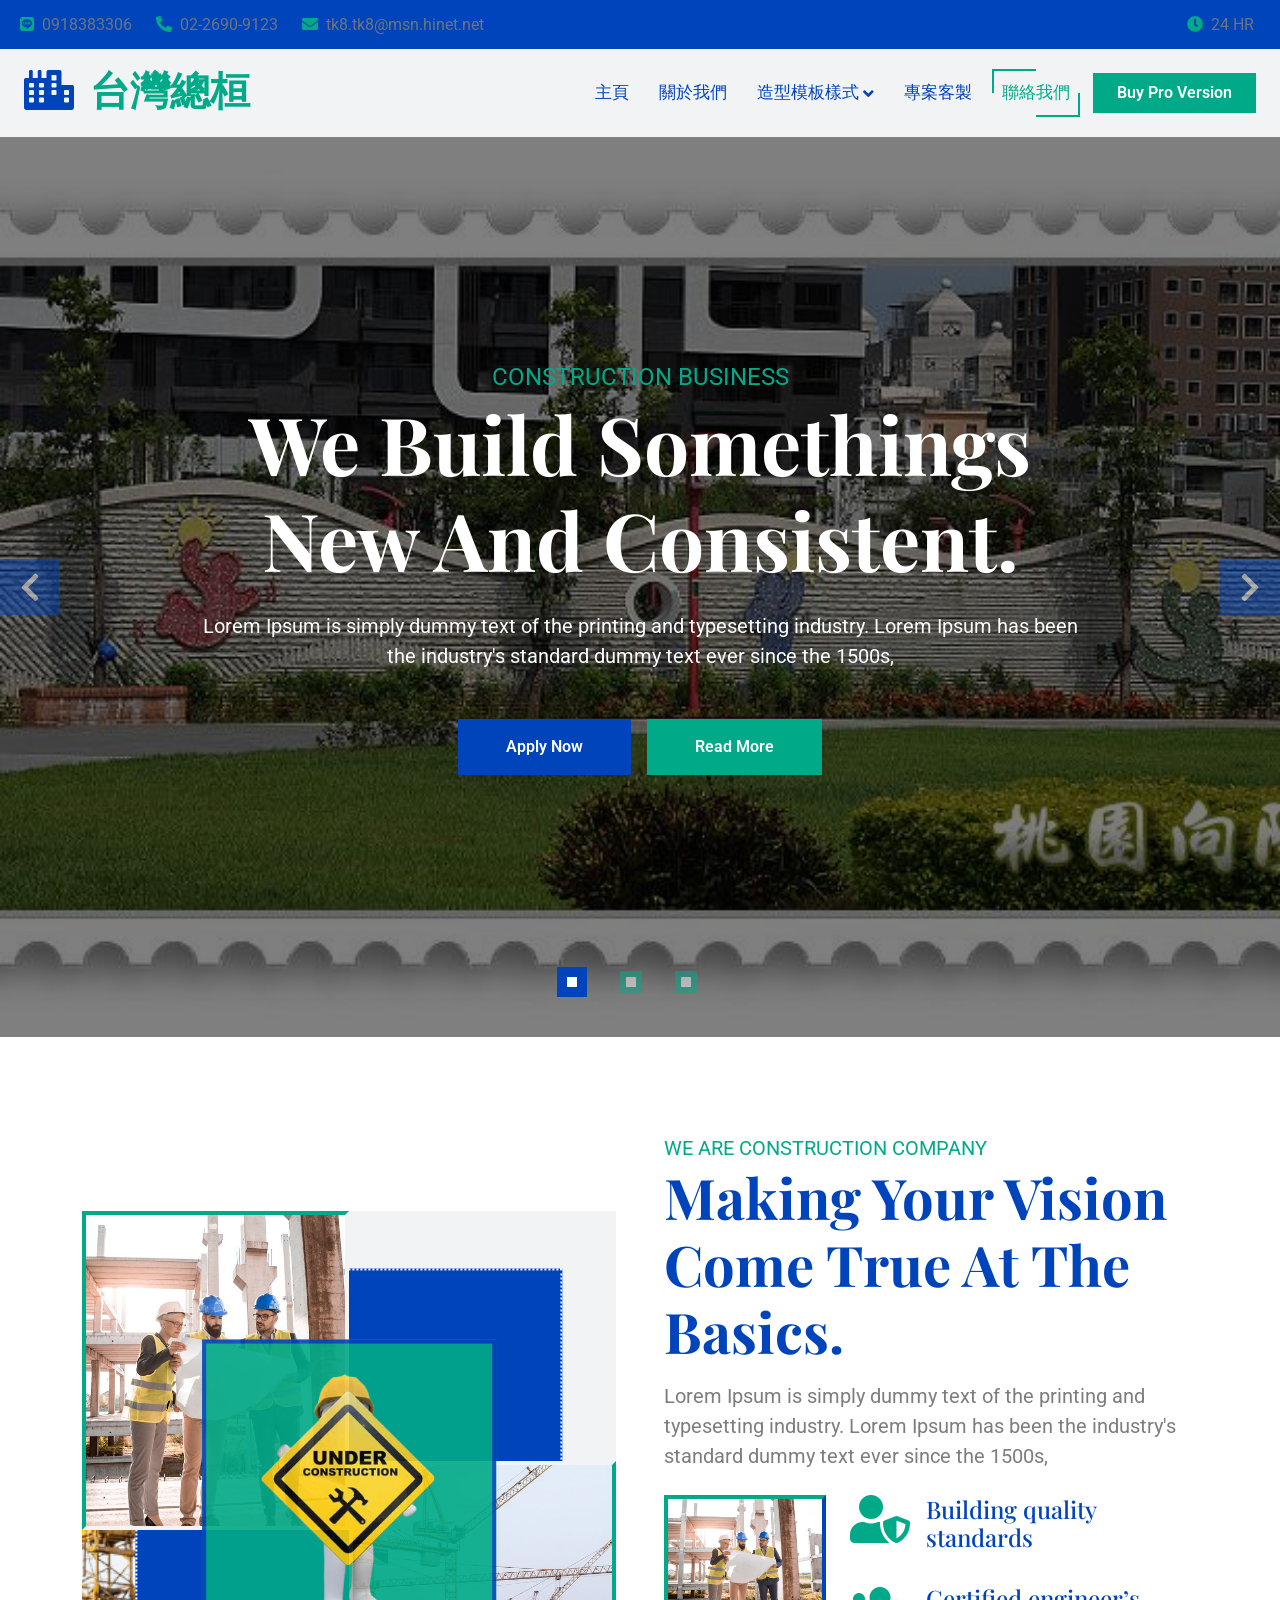
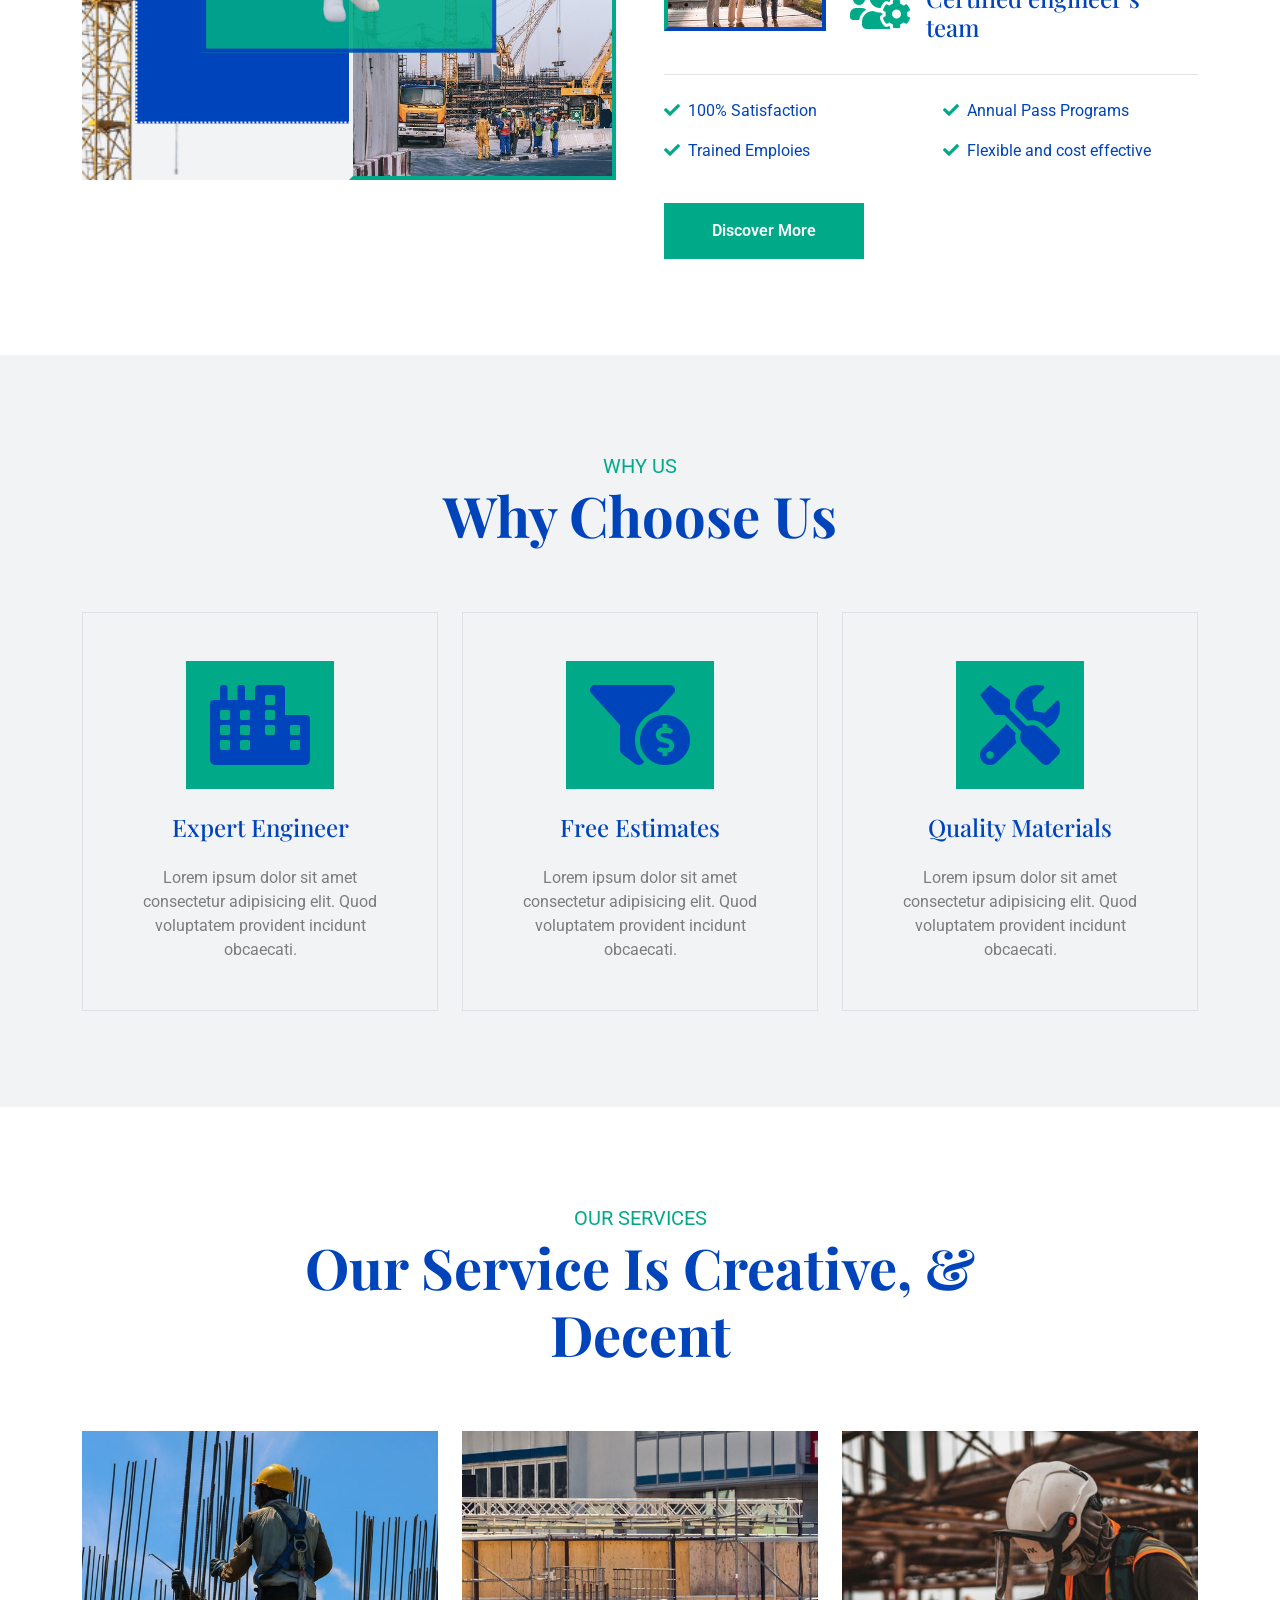
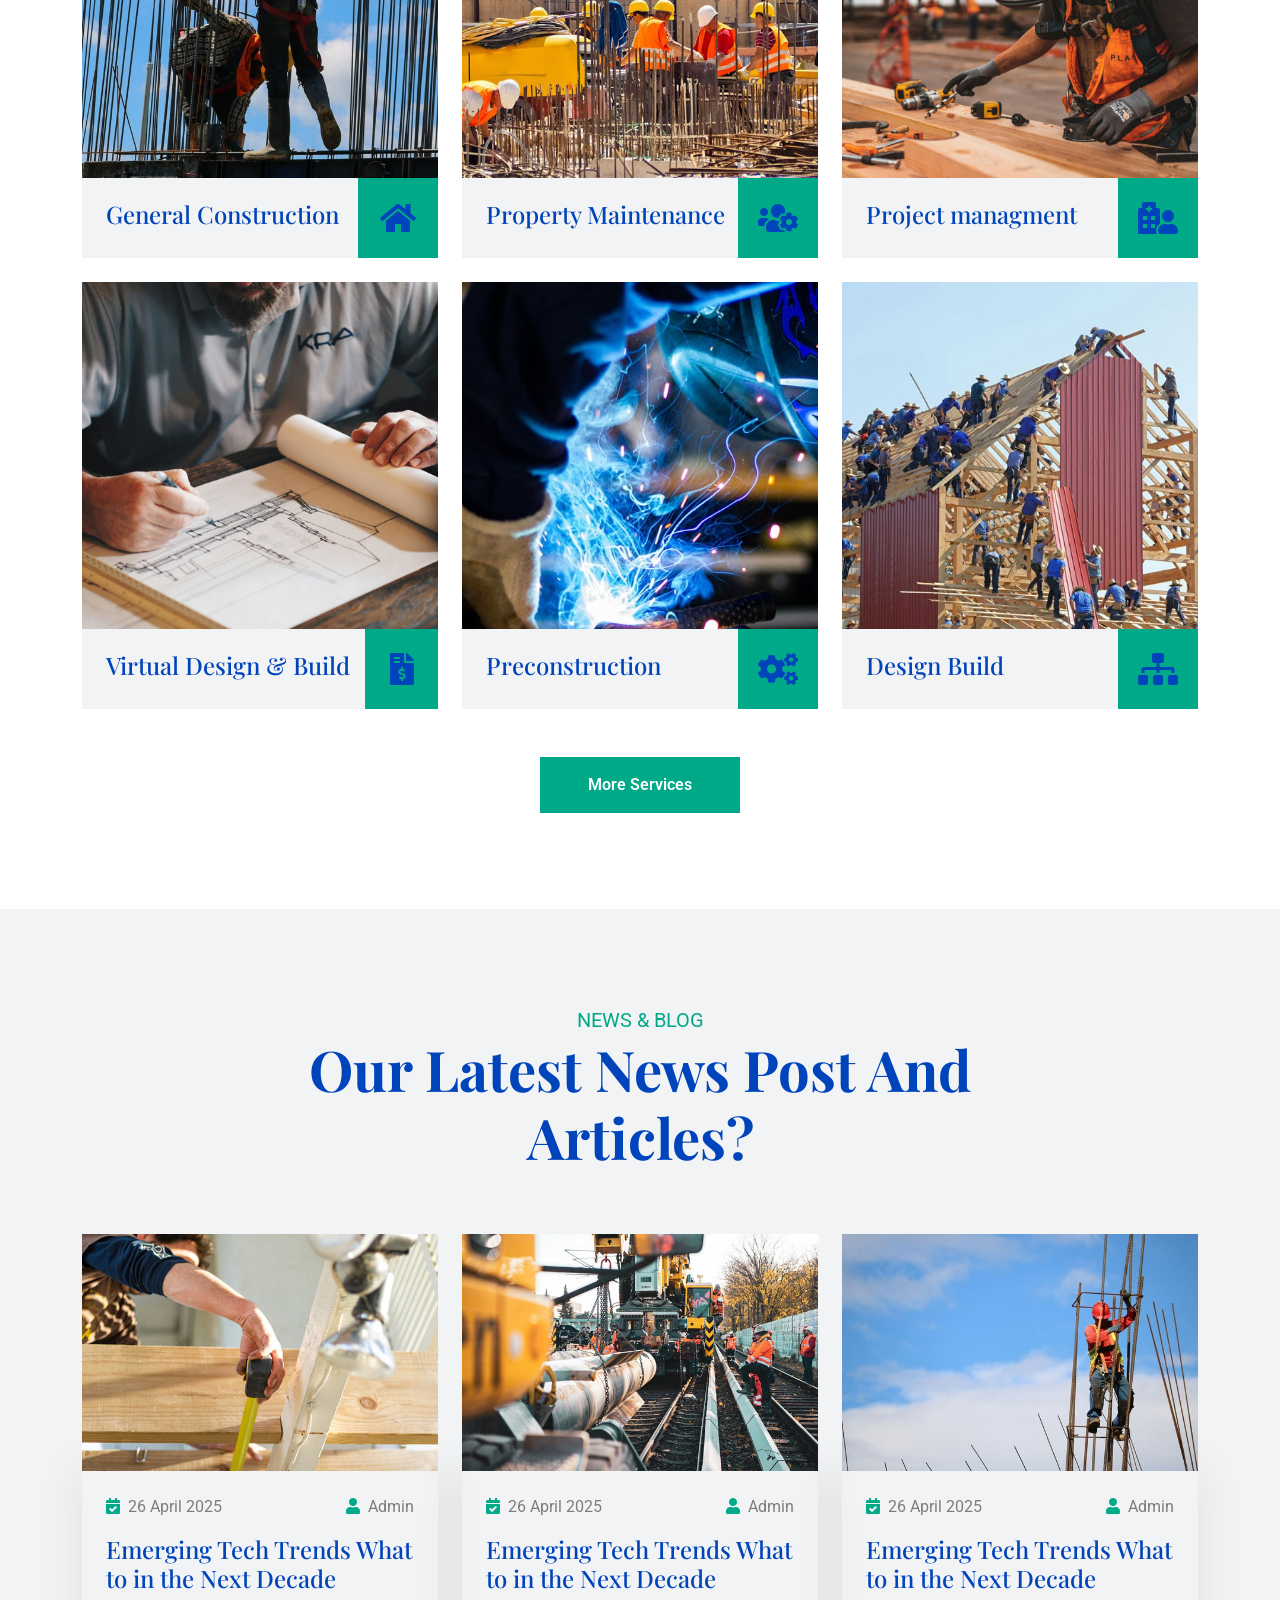
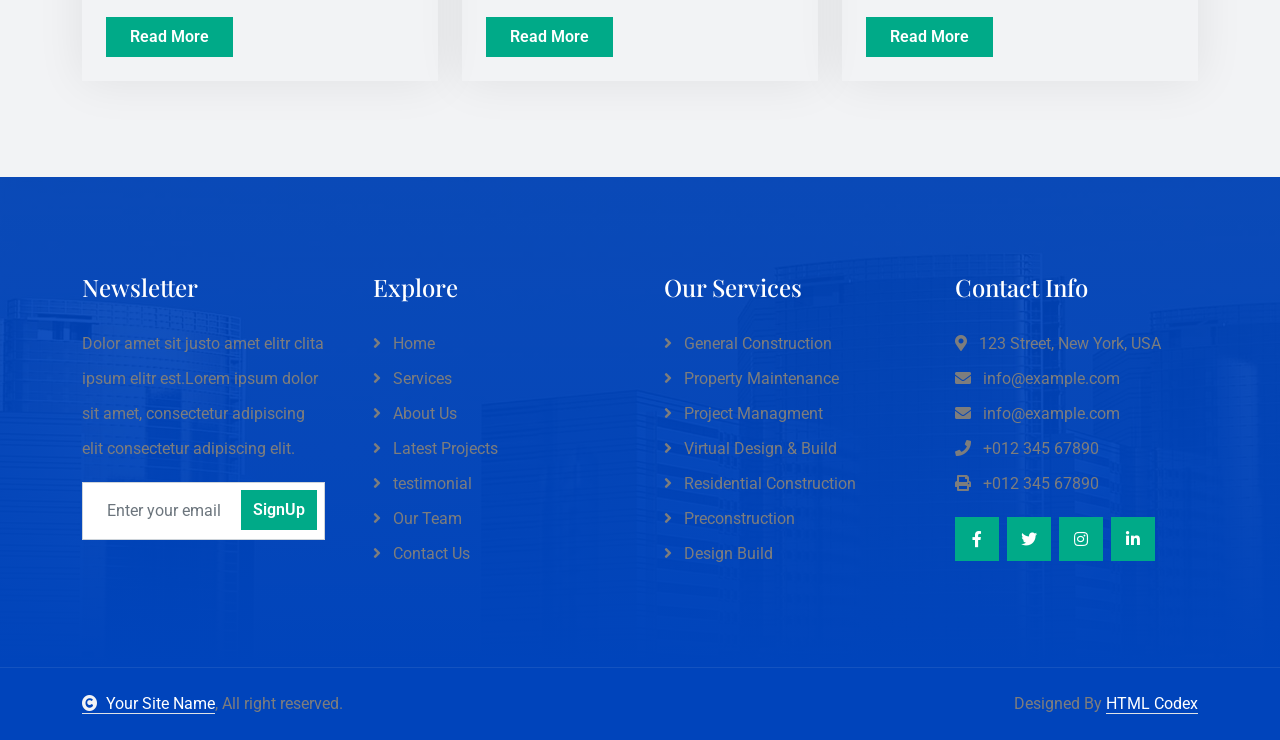
==== commit 30f7da8a: "Update Navbar & Hero Start" ====
--- a/index.html
+++ b/index.html
@@ -3,7 +3,7 @@
 
 <head>
     <meta charset="utf-8">
-    <title>Constra - Building Construction Website Template</title>
+    <title>Tenkyo</title>
     <meta content="width=device-width, initial-scale=1.0" name="viewport">
     <meta content="" name="keywords">
     <meta content="" name="description">
@@ -75,7 +75,7 @@
     <div class="container-fluid sticky-top px-0">
         <nav class="navbar navbar-expand-lg navbar-dark bg-light py-3 px-4">
             <a href="index.html" class="navbar-brand p-0">
-                <h1 class="text-secondary display-6"><i class="fas fa-city text-primary me-3"></i>Constra</h1>
+                <h1 class="text-secondary display-6"><i class="fas fa-city text-primary me-3"></i>台灣總桓</h1>
                 <!-- <img src="img/logo.png" alt="Logo"> -->
             </a>
             <button class="navbar-toggler" type="button" data-bs-toggle="collapse" data-bs-target="#navbarCollapse">
@@ -83,17 +83,23 @@
             </button>
             <div class="collapse navbar-collapse" id="navbarCollapse">
                 <div class="navbar-nav ms-auto pt-2 pt-lg-0">
-                    <a href="index.html" class="nav-item nav-link active">Home</a>
-                    <a href="about.html" class="nav-item nav-link">About</a>
-                    <a href="service.html" class="nav-item nav-link">Services</a>
+                    <a href="index.html" class="nav-item nav-link">主頁</a>
+                    <a href="about.html" class="nav-item nav-link">關於我們</a>
                     <div class="nav-item dropdown">
-                        <a href="#" class="nav-link dropdown-toggle text-dark" data-bs-toggle="dropdown">Pages</a>
+                        <a href="#" class="nav-link dropdown-toggle text-dark" data-bs-toggle="dropdown">造型模板樣式</a>
                         <div class="dropdown-menu m-lg-0">
-                            <a href="feature.html" class="dropdown-item">Features</a>
-                            <a href="blog.html" class="dropdown-item">Our Blog</a>
-                        </div>
-                    </div>
-                    <a href="contact.html" class="nav-item nav-link">Contact</a>
+                            <a href="feature.html" class="dropdown-item">亂石類</a>
+                            <a href="blog.html" class="dropdown-item">卵石類</a>
+                            <a href="blog.html" class="dropdown-item">磚石類</a>
+                            <a href="blog.html" class="dropdown-item">工匠類</a>
+                            <a href="blog.html" class="dropdown-item">條紋類</a>
+                            <a href="blog.html" class="dropdown-item">布紋類</a>
+                            <a href="blog.html" class="dropdown-item">客製化</a>
+                            <a href="blog.html" class="dropdown-item">混凝土保護劑</a>
+                        </div>
+                    </div>
+                    <a href="service.html" class="nav-item nav-link">專案客製</a>
+                    <a href="contact.html" class="nav-item nav-link active">聯絡我們</a>
                 </div>
                 <div class="d-flex align-items-center flex-nowrap pt-3  pt-lg-0 ms-lg-2">
                     <a href="https://htmlcodex.com/downloading/?item=3351"
@@ -116,7 +122,7 @@
             </ol>
             <div class="carousel-inner" role="listbox">
                 <div class="carousel-item active">
-                    <img src="img/carousel-1.jpg" class="img-fluid w-100" alt="First slide" />
+                    <img src="img/park01.jpg" class="img-fluid w-100" alt="First slide" />
                     <div class="carousel-caption">
                         <p class="text-uppercase text-secondary fs-4 mb-0 fadeInUp animate__animated"
                             data-animation="fadeInUp" data-delay="1s" style="animation-delay: 1s;">Construction Business
@@ -140,7 +146,7 @@
                     </div>
                 </div>
                 <div class="carousel-item">
-                    <img src="img/carousel-2.jpg" class="img-fluid w-100" alt="Second slide" />
+                    <img src="img/park01.jpg" class="img-fluid w-100" alt="Second slide" />
                     <div class="carousel-caption">
                         <p class="text-uppercase text-secondary fs-4 mb-0 fadeInUp animate__animated"
                             data-animation="fadeInUp" data-delay="1s" style="animation-delay: 1s;">Construction Business
@@ -164,8 +170,8 @@
                     </div>
                 </div>
                 <div class="carousel-item">
-                    <img src="img/carousel-3.jpg" class="img-fluid w-100" alt="Third slide" />
-                    <div class="carousel-caption">
+                    <img src="img/park01.jpg" class="img-fluid w-100" alt="Third slide" />
+                    <!-- <div class="carousel-caption">
                         <p class="text-uppercase text-secondary fs-4 mb-0 fadeInUp animate__animated"
                             data-animation="fadeInUp" data-delay="1s" style="animation-delay: 1s;">Construction Business
                         </p>
@@ -185,7 +191,7 @@
                                 data-animation="fadeInUp" data-delay="1.5s" style="animation-delay: 1.7s;" href="#">Read
                                 More</a>
                         </div>
-                    </div>
+                    </div> -->
                 </div>
             </div>
             <button class="carousel-control-prev" type="button" data-bs-target="#carouselId" data-bs-slide="prev">
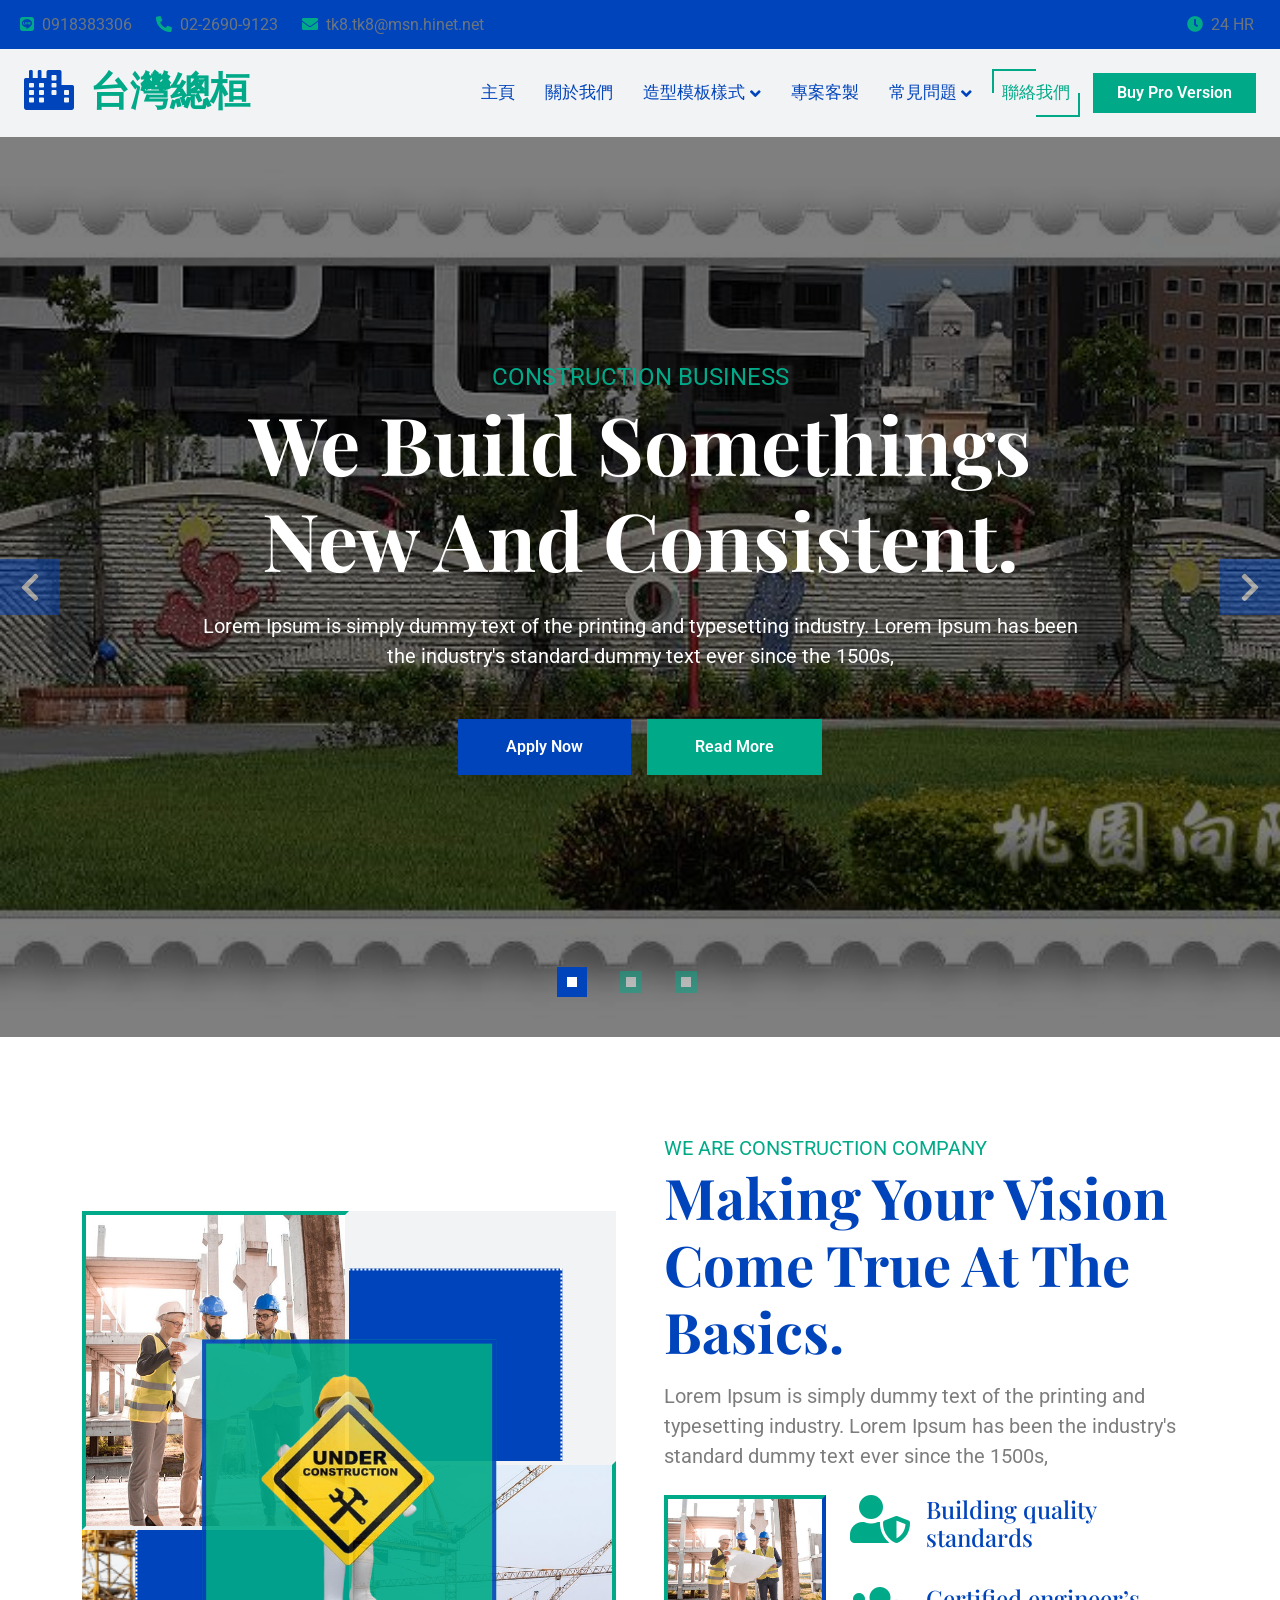
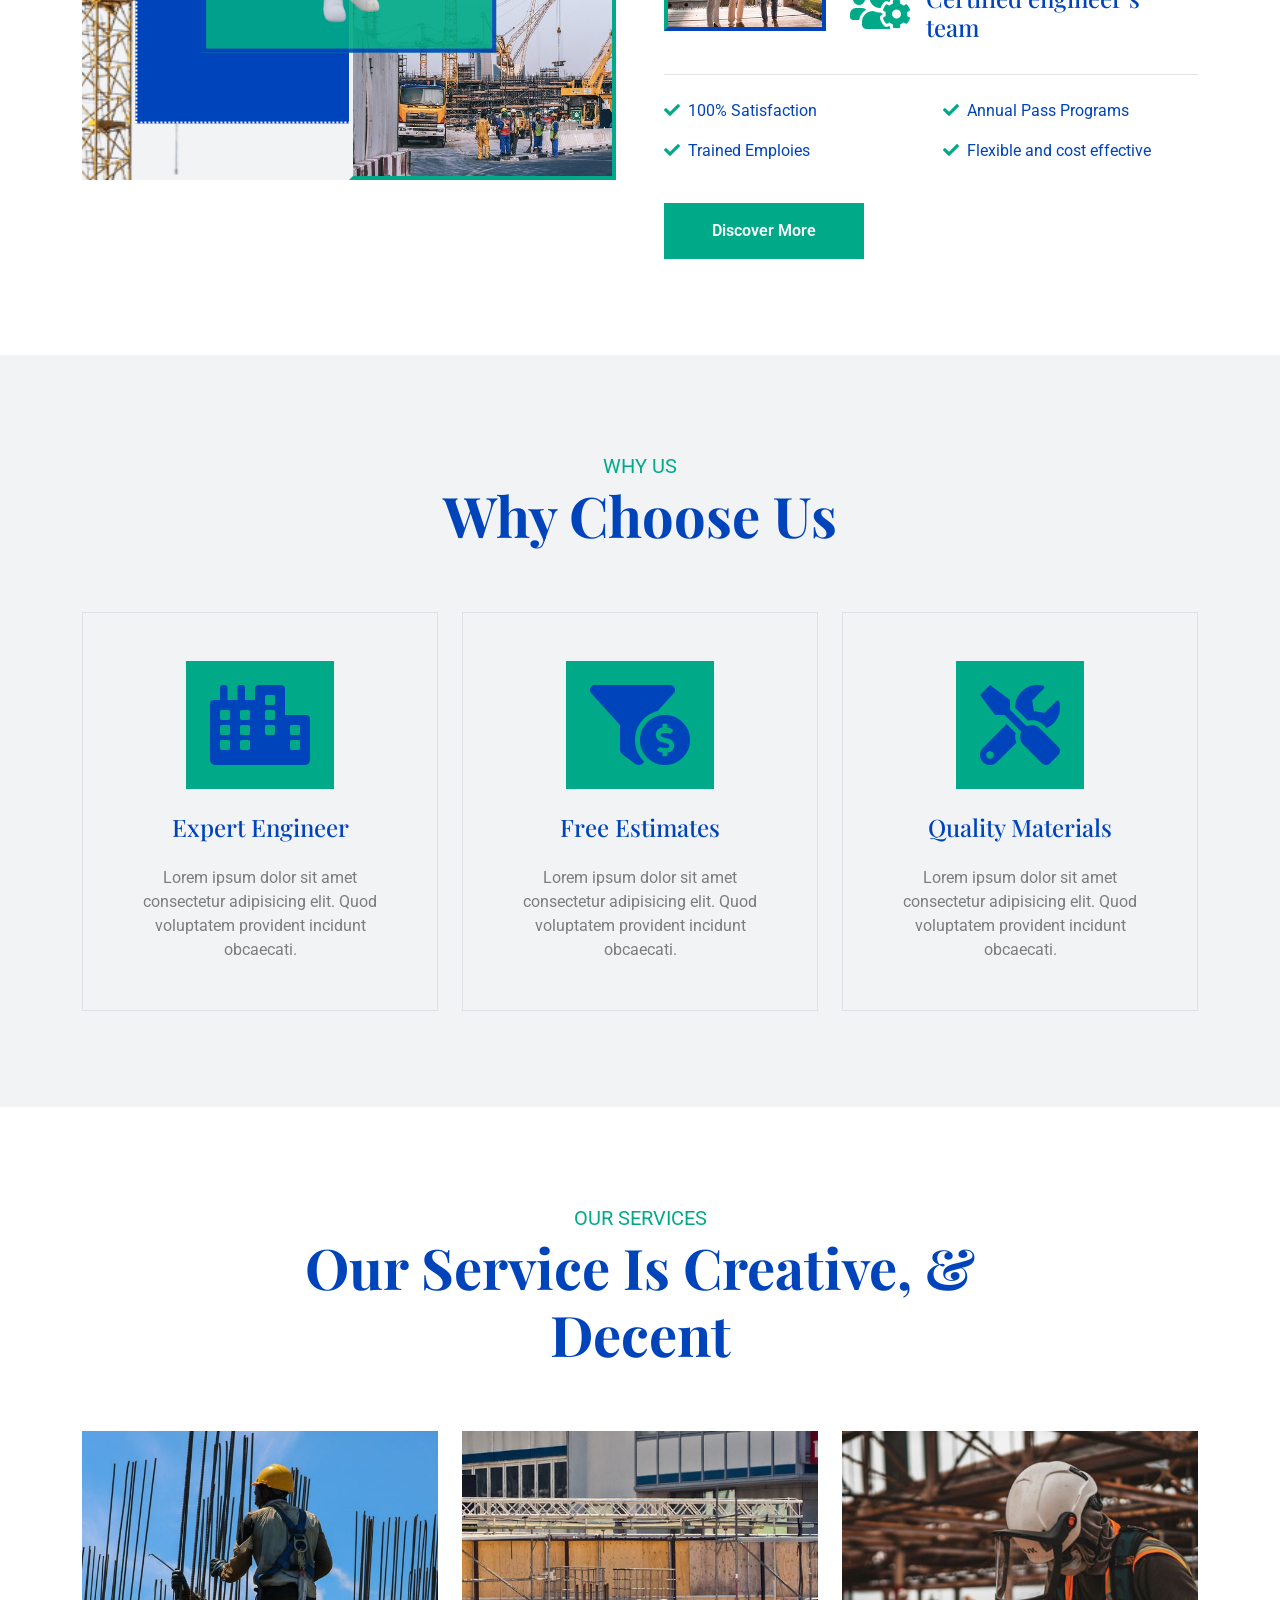
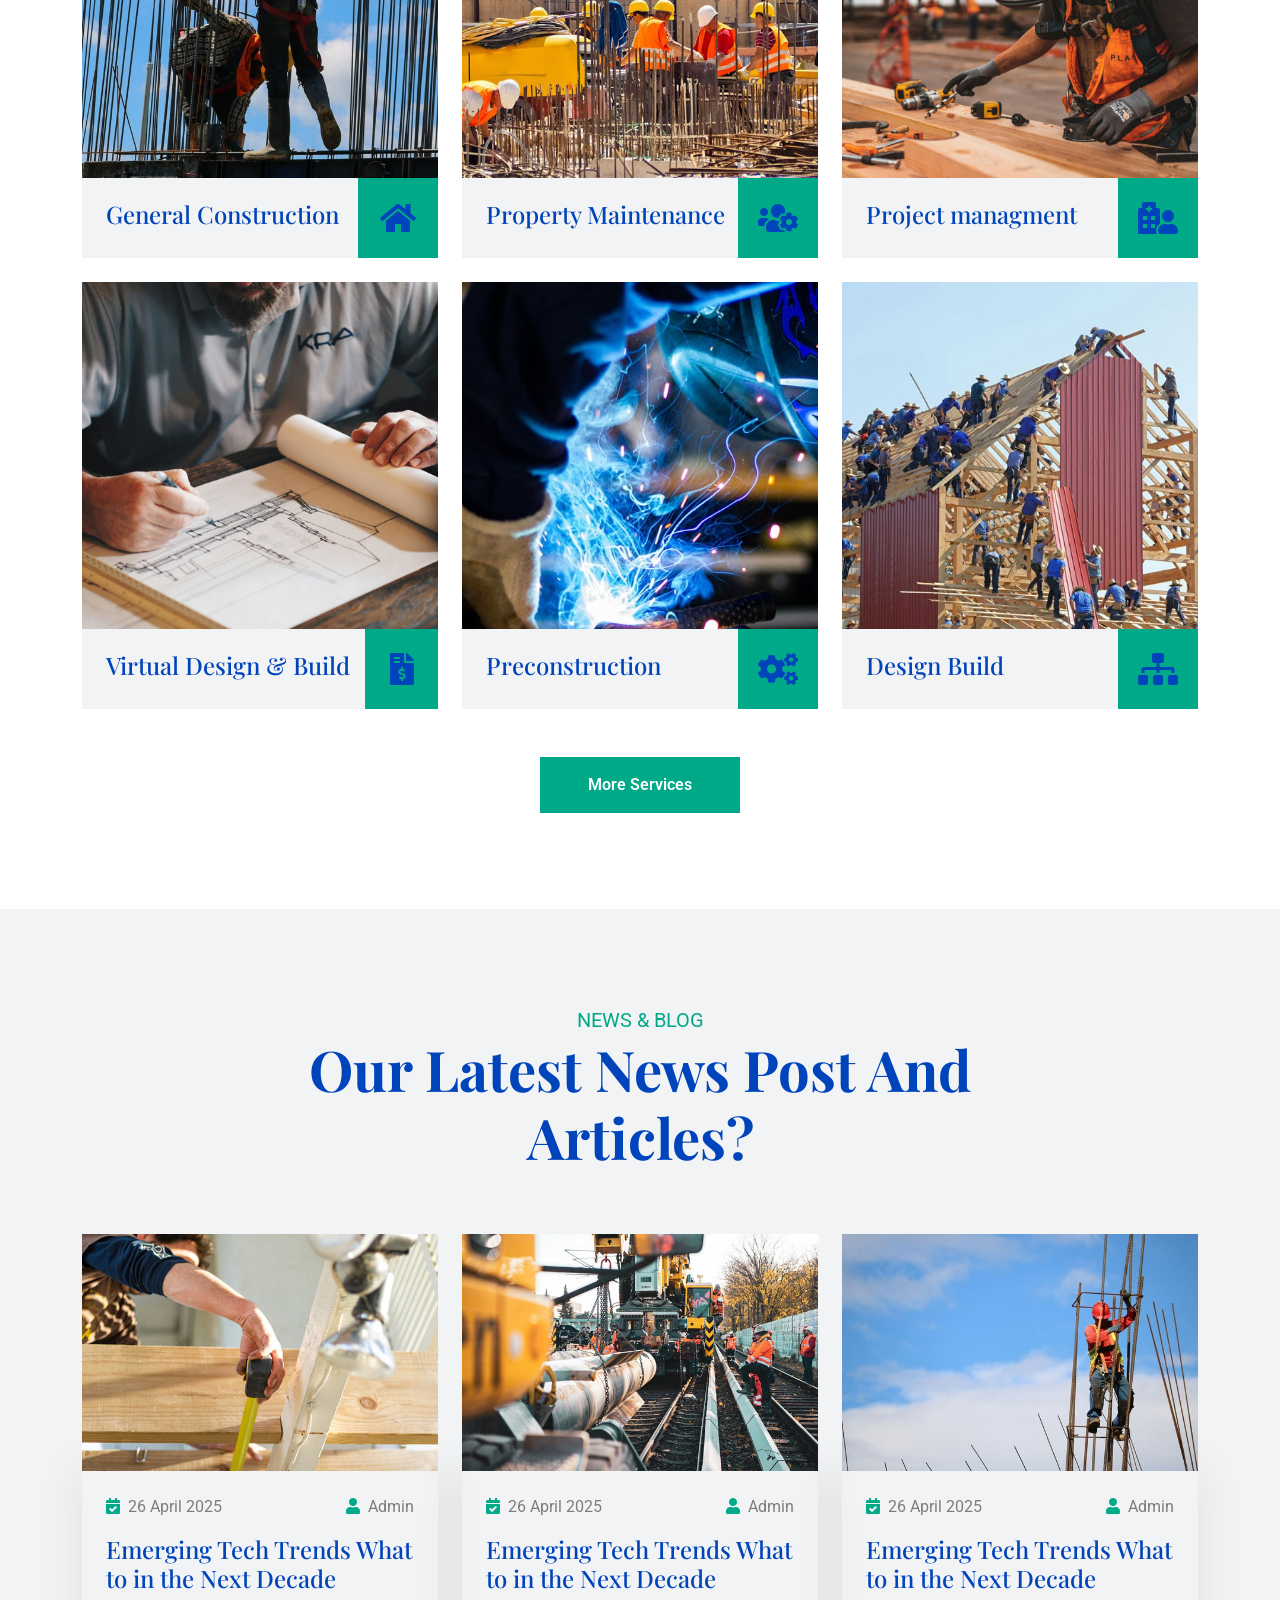
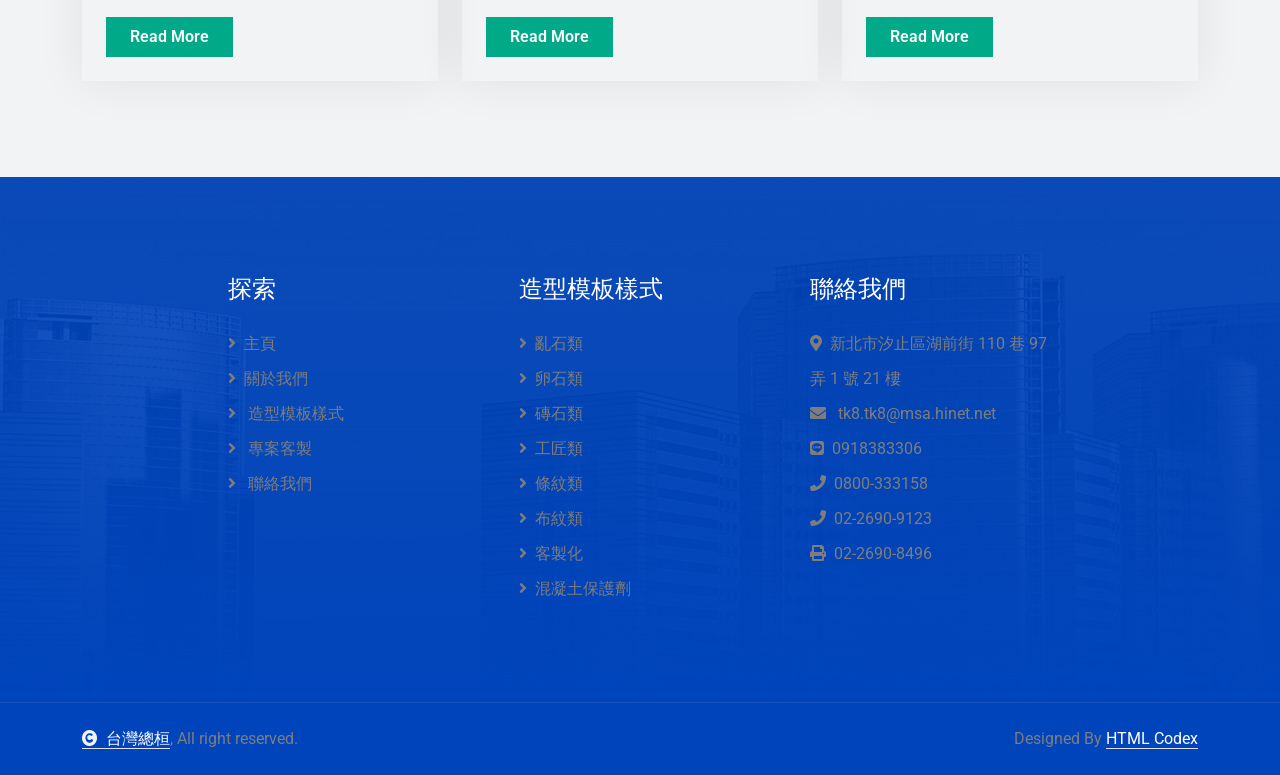
==== commit 5bec4171: "Update footer & navbar" ====
--- a/index.html
+++ b/index.html
@@ -99,6 +99,14 @@
                         </div>
                     </div>
                     <a href="service.html" class="nav-item nav-link">專案客製</a>
+                    <div class="nav-item dropdown">
+                        <a href="#" class="nav-link dropdown-toggle text-dark" data-bs-toggle="dropdown">常見問題</a>
+                        <div class="dropdown-menu m-lg-0">
+                            <a href="feature.html" class="dropdown-item">脫模劑</a>
+                            <a href="blog.html" class="dropdown-item">施工圖說</a>
+                            <a href="blog.html" class="dropdown-item">施工問題</a>
+                        </div>
+                    </div>
                     <a href="contact.html" class="nav-item nav-link active">聯絡我們</a>
                 </div>
                 <div class="d-flex align-items-center flex-nowrap pt-3  pt-lg-0 ms-lg-2">
@@ -546,8 +554,8 @@
     <!-- Footer Start -->
     <div class="container-fluid footer py-5 wow fadeIn" data-wow-delay="0.2s">
         <div class="container py-5">
-            <div class="row g-5">
-                <div class="col-md-6 col-lg-6 col-xl-3">
+            <div class="row g-5 justify-content-center">
+                <!-- <div class="col-md-6 col-lg-6 col-xl-3">
                     <div class="footer-item d-flex flex-column">
                         <div class="footer-item">
                             <h4 class="text-white mb-4">Newsletter</h4>
@@ -561,40 +569,42 @@
                             </div>
                         </div>
                     </div>
-                </div>
+                </div> -->
                 <div class="col-md-6 col-lg-6 col-xl-3">
                     <div class="footer-item d-flex flex-column">
-                        <h4 class="text-white mb-4">Explore</h4>
-                        <a href="#"><i class="fas fa-angle-right me-2"></i> Home</a>
-                        <a href="#"><i class="fas fa-angle-right me-2"></i> Services</a>
-                        <a href="#"><i class="fas fa-angle-right me-2"></i> About Us</a>
-                        <a href="#"><i class="fas fa-angle-right me-2"></i> Latest Projects</a>
-                        <a href="#"><i class="fas fa-angle-right me-2"></i> testimonial</a>
-                        <a href="#"><i class="fas fa-angle-right me-2"></i> Our Team</a>
-                        <a href="#"><i class="fas fa-angle-right me-2"></i> Contact Us</a>
+                        <h4 class="text-white mb-4">探索</h4>
+                        <a href="#"><i class="fas fa-angle-right me-2"></i>主頁</a>
+                        <a href="#"><i class="fas fa-angle-right me-2"></i>關於我們</a>
+                        <a href="#"><i class="fas fa-angle-right me-2"></i> 造型模板樣式</a>
+                        <a href="#"><i class="fas fa-angle-right me-2"></i> 專案客製</a>
+                        <a href="#"><i class="fas fa-angle-right me-2"></i> 聯絡我們</a>
                     </div>
                 </div>
                 <div class="col-md-6 col-lg-6 col-xl-3">
                     <div class="footer-item d-flex flex-column">
-                        <h4 class="text-white mb-4">Our Services</h4>
-                        <a href="#"><i class="fas fa-angle-right me-2"></i> General Construction</a>
-                        <a href="#"><i class="fas fa-angle-right me-2"></i> Property Maintenance</a>
-                        <a href="#"><i class="fas fa-angle-right me-2"></i> Project Managment</a>
-                        <a href="#"><i class="fas fa-angle-right me-2"></i> Virtual Design & Build</a>
-                        <a href="#"><i class="fas fa-angle-right me-2"></i> Residential Construction</a>
-                        <a href="#"><i class="fas fa-angle-right me-2"></i> Preconstruction</a>
-                        <a href="#"><i class="fas fa-angle-right me-2"></i> Design Build</a>
+                        <h4 class="text-white mb-4">造型模板樣式</h4>
+                        <a href="#"><i class="fas fa-angle-right me-2"></i>亂石類</a>
+                        <a href="#"><i class="fas fa-angle-right me-2"></i>卵石類</a>
+                        <a href="#"><i class="fas fa-angle-right me-2"></i>磚石類</a>
+                        <a href="#"><i class="fas fa-angle-right me-2"></i>工匠類</a>
+                        <a href="#"><i class="fas fa-angle-right me-2"></i>條紋類</a>
+                        <a href="#"><i class="fas fa-angle-right me-2"></i>布紋類</a>
+                        <a href="#"><i class="fas fa-angle-right me-2"></i>客製化</a>
+                        <a href="#"><i class="fas fa-angle-right me-2"></i>混凝土保護劑</a>
                     </div>
                 </div>
                 <div class="col-md-6 col-lg-6 col-xl-3">
                     <div class="footer-item d-flex flex-column">
-                        <h4 class="text-white mb-4">Contact Info</h4>
-                        <a href=""><i class="fa fa-map-marker-alt me-2"></i> 123 Street, New York, USA</a>
-                        <a href=""><i class="fas fa-envelope me-2"></i> info@example.com</a>
-                        <a href=""><i class="fas fa-envelope me-2"></i> info@example.com</a>
-                        <a href=""><i class="fas fa-phone me-2"></i> +012 345 67890</a>
-                        <a href="" class="mb-3"><i class="fas fa-print me-2"></i> +012 345 67890</a>
-                        <div class="footer-btn d-flex align-items-center">
+                        <h4 class="text-white mb-4">聯絡我們</h4>
+                        <a href=""><i class="fa fa-map-marker-alt me-2"></i>新北市汐止區湖前街 110 巷 97 弄 1 號 21 樓</a>
+                        <a href=""><i class="fas fa-envelope me-2"></i> tk8.tk8@msa.hinet.net</a>
+                        <!-- <a href=""><i class="fas fa-envelope me-2"></i> info@example.com</a> -->
+                        <a href=""><i class="fab fa-line me-2"></i>0918383306</a>
+                        <a href=""><i class="fas fa-phone me-2"></i>0800-333158</a>
+                        <a href=""><i class="fas fa-phone me-2"></i>02-2690-9123</a>
+                        <a href="" class="mb-3"><i class="fas fa-print me-2"></i>02-2690-8496</a>
+
+                        <!-- <div class="footer-btn d-flex align-items-center">
                             <a class="btn btn-secondary btn-md-square me-2" href=""><i
                                     class="fab fa-facebook-f text-white"></i></a>
                             <a class="btn btn-secondary btn-md-square me-2" href=""><i
@@ -603,14 +613,13 @@
                                     class="fab fa-instagram text-white"></i></a>
                             <a class="btn btn-secondary btn-md-square me-0" href=""><i
                                     class="fab fa-linkedin-in text-white"></i></a>
-                        </div>
+                        </div> -->
                     </div>
                 </div>
             </div>
         </div>
     </div>
     <!-- Footer End -->
-
 
     <!-- Copyright Start -->
     <div class="container-fluid copyright py-4">
@@ -618,7 +627,7 @@
             <div class="row g-4 align-items-center">
                 <div class="col-md-6 text-center text-md-start mb-md-0">
                     <span class="text-body"><a href="#" class="border-bottom text-white"><i
-                                class="fas fa-copyright text-light me-2"></i>Your Site Name</a>, All right
+                                class="fas fa-copyright text-light me-2"></i>台灣總桓</a>, All right
                         reserved.</span>
                 </div>
                 <div class="col-md-6 text-center text-md-end text-body">
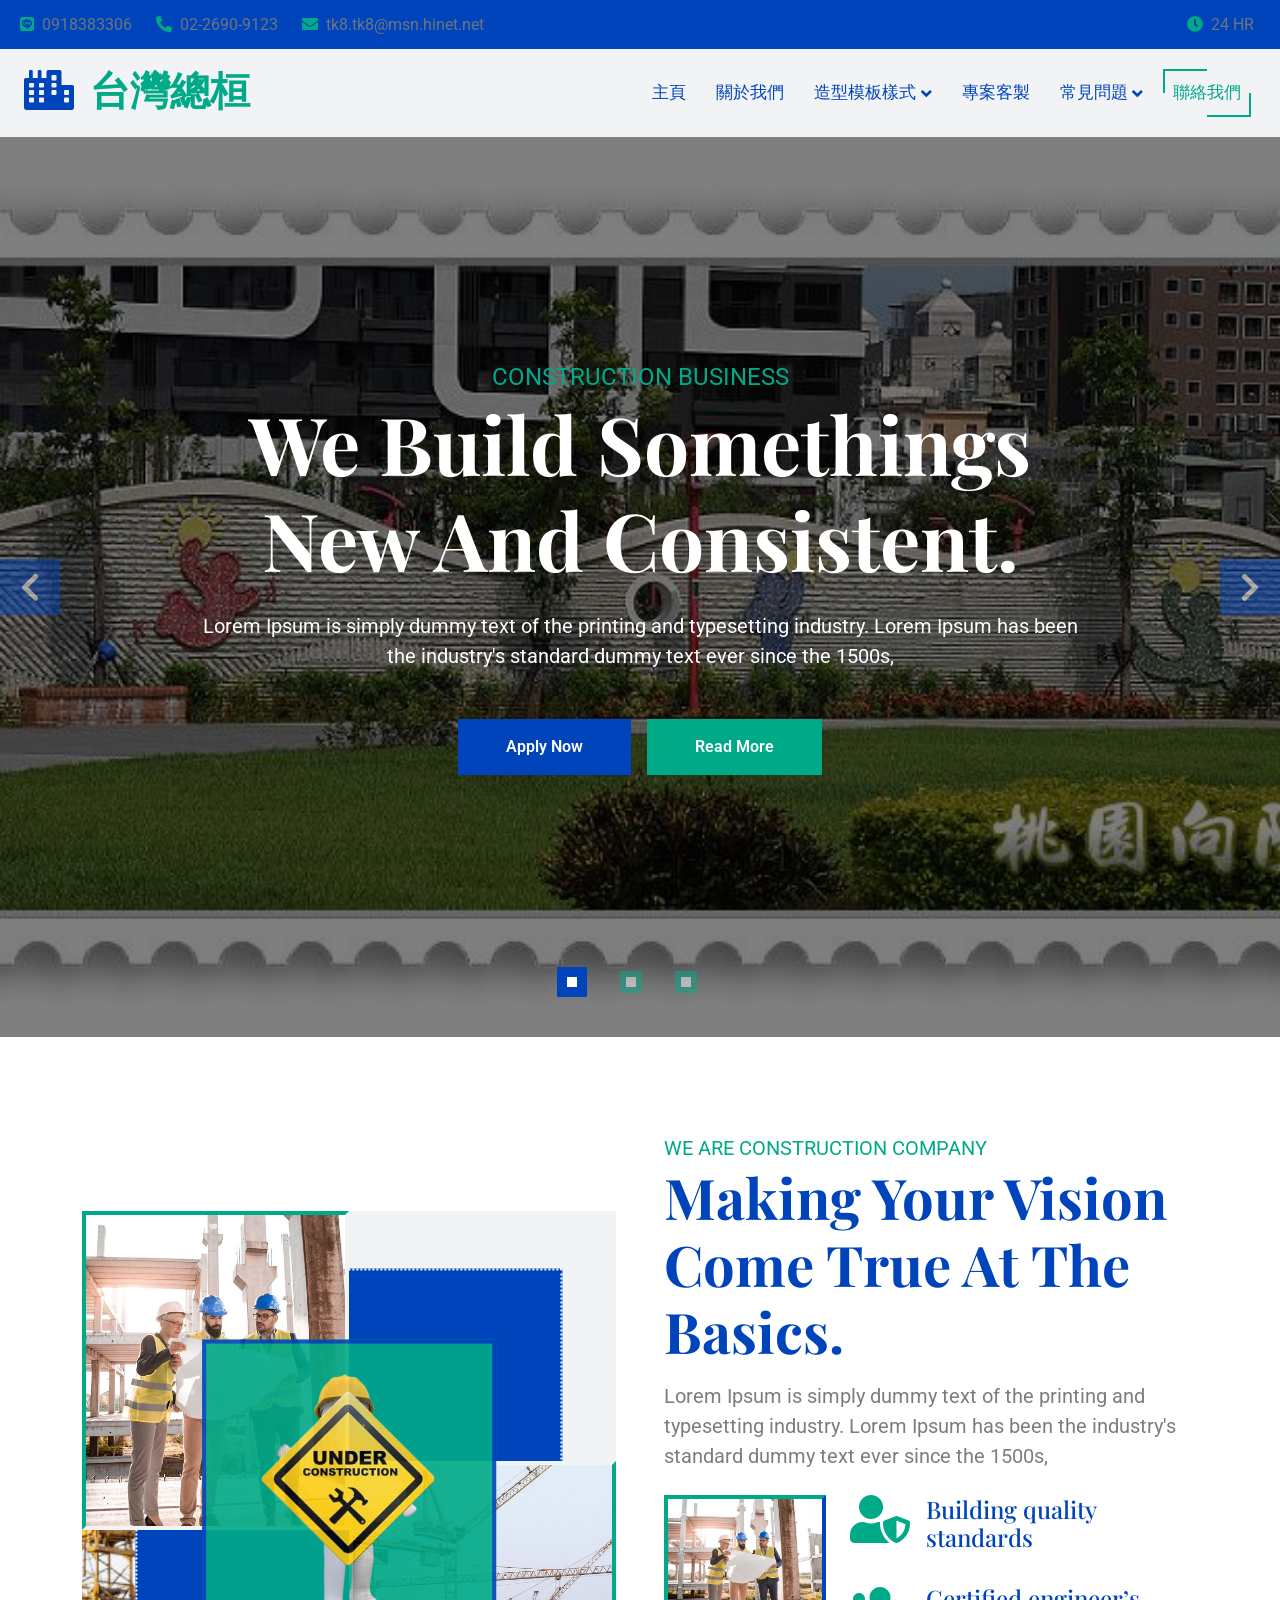
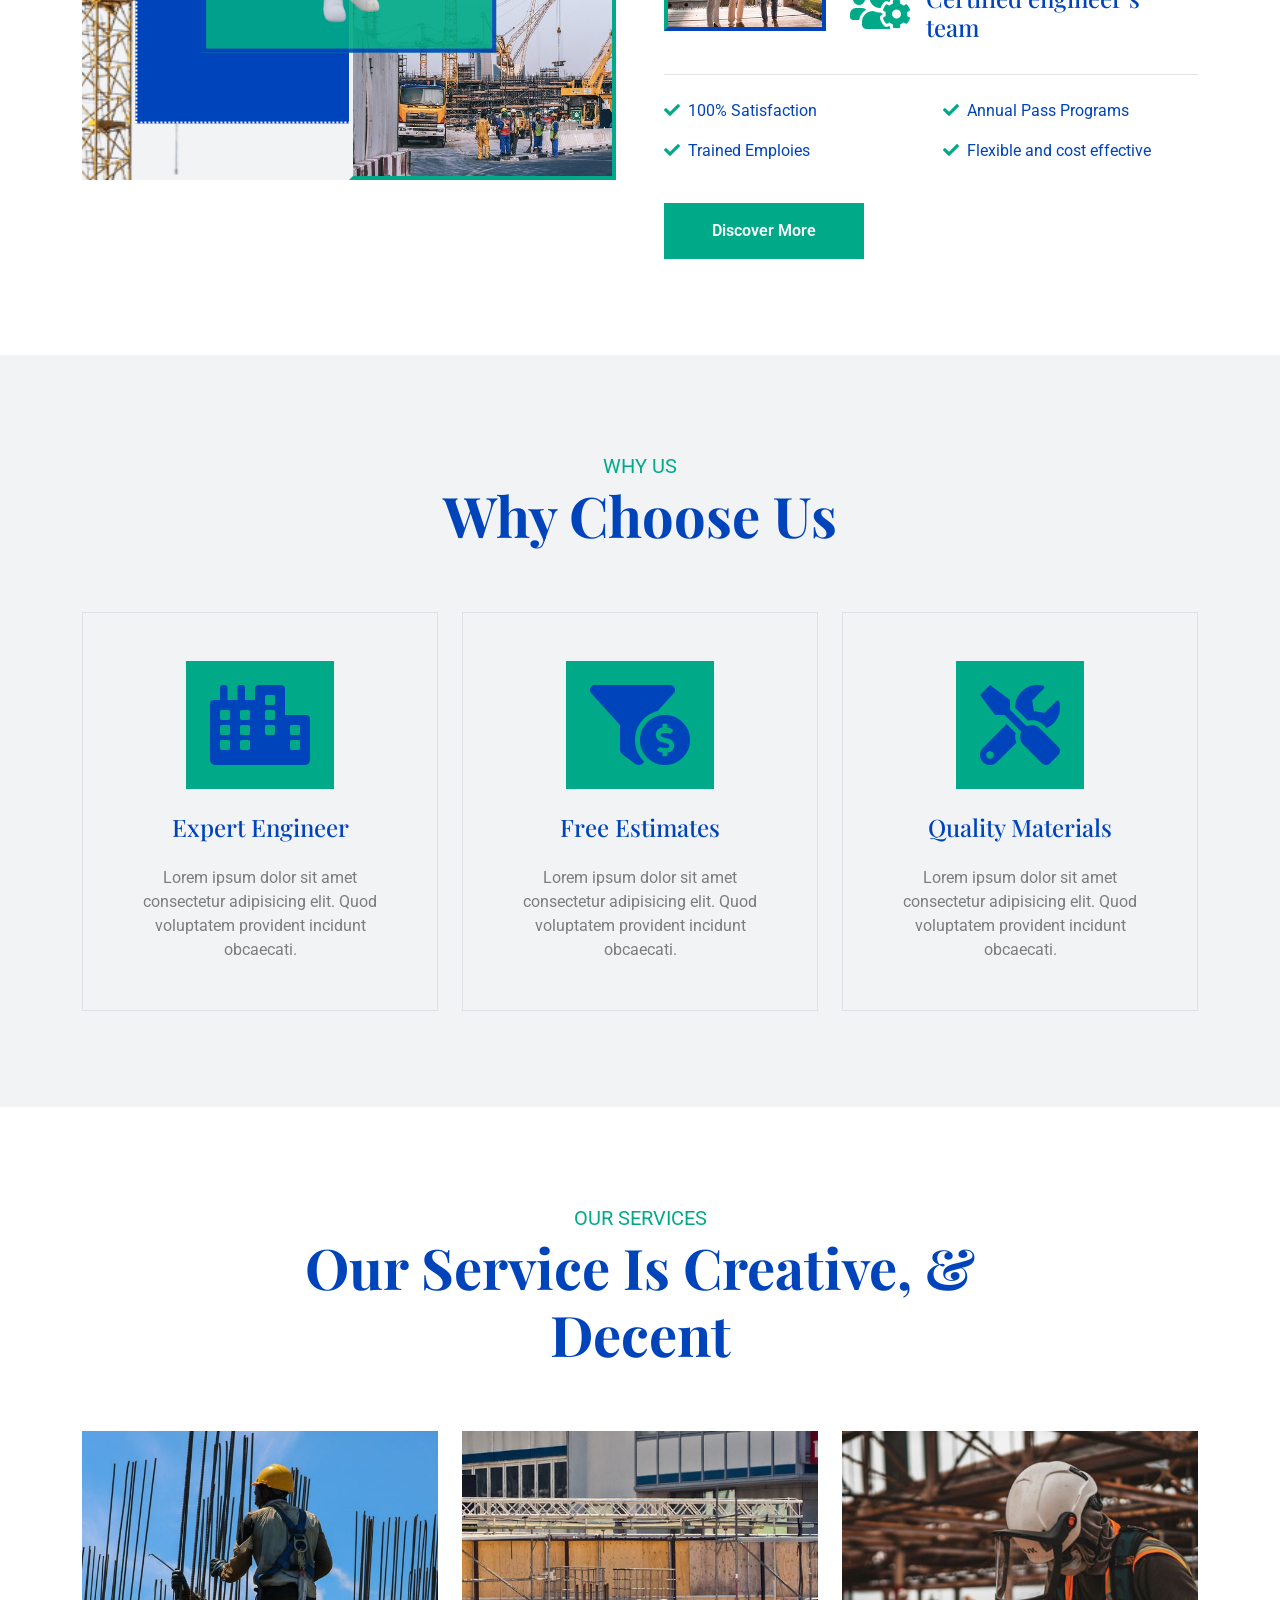
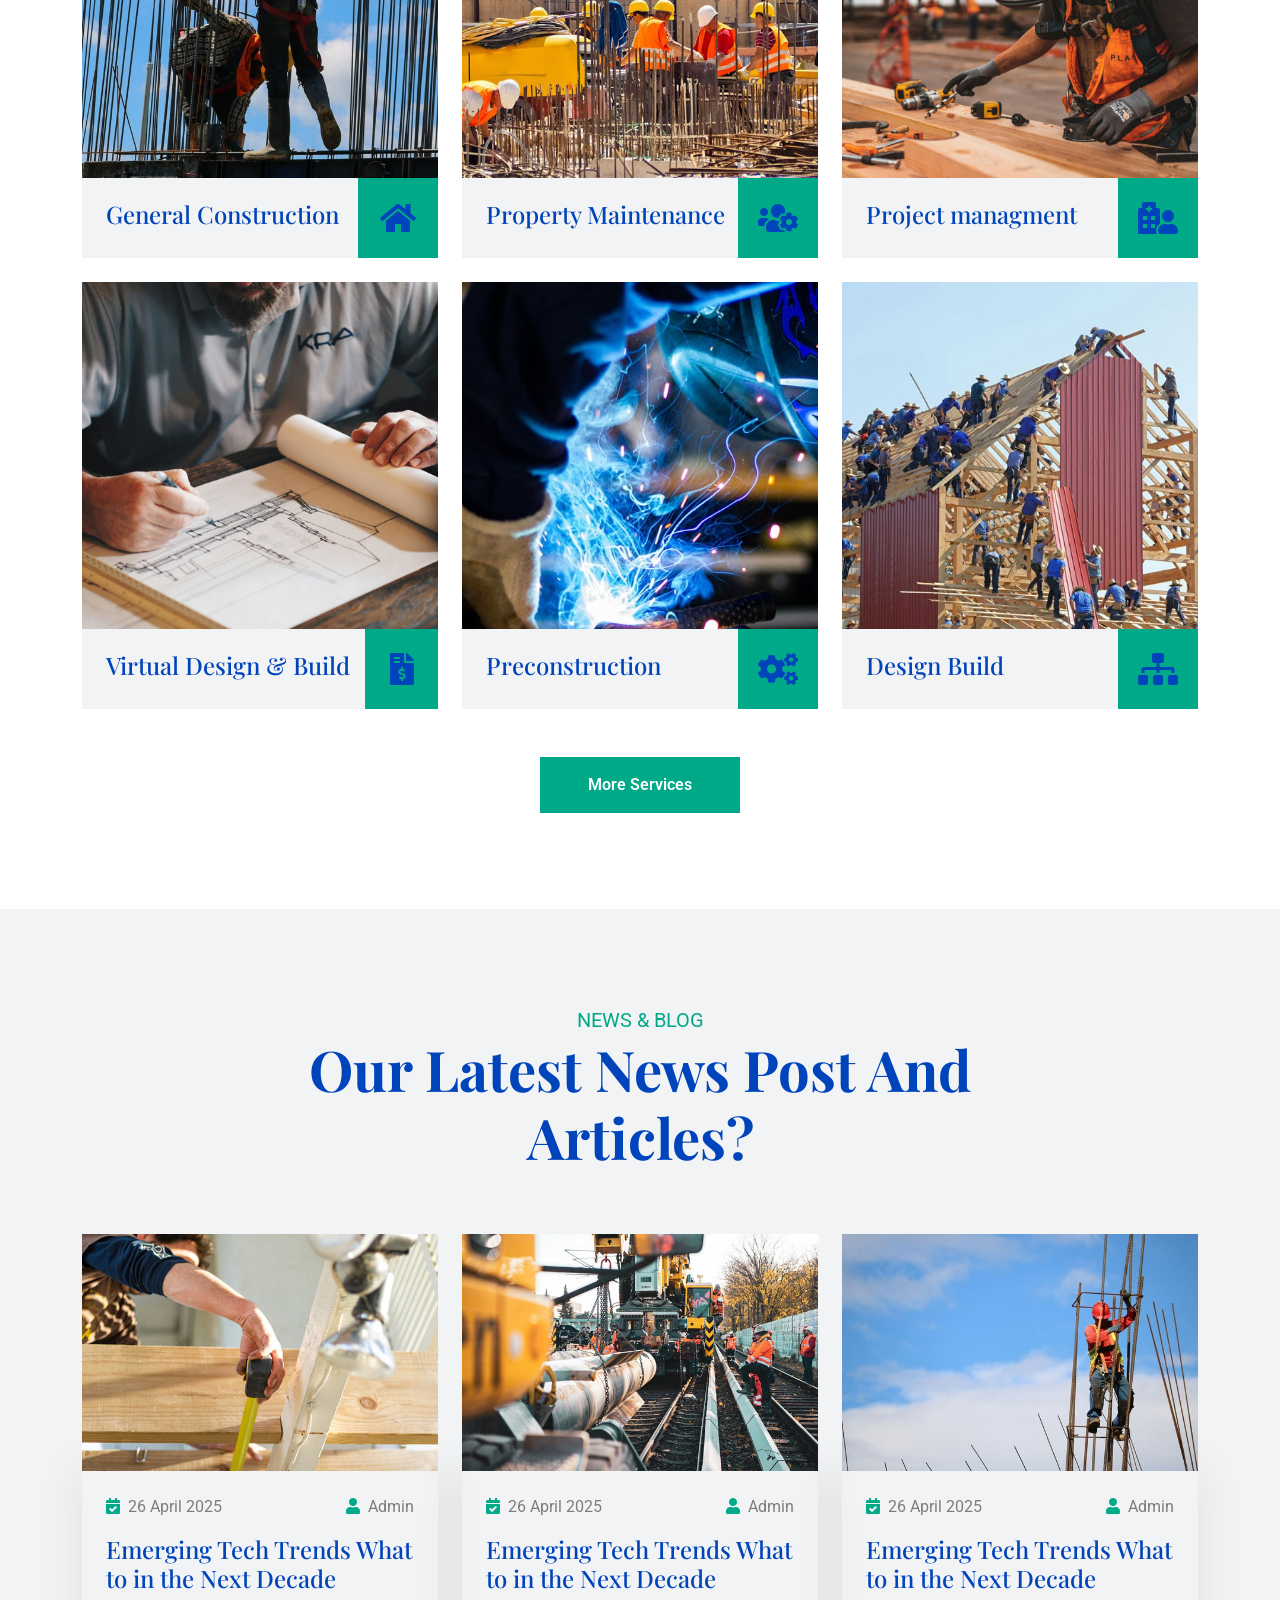
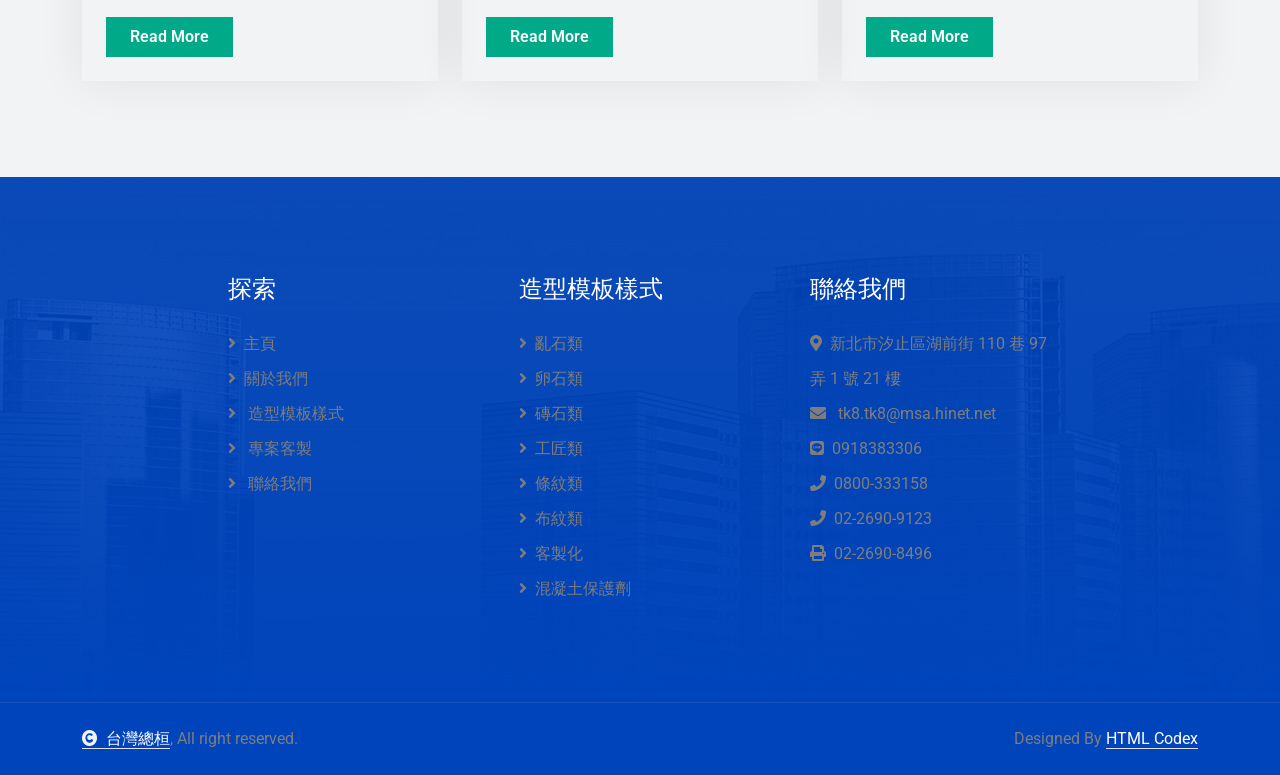
==== commit 22414998: "Disable Pro Version" ====
--- a/index.html
+++ b/index.html
@@ -109,10 +109,10 @@
                     </div>
                     <a href="contact.html" class="nav-item nav-link active">聯絡我們</a>
                 </div>
-                <div class="d-flex align-items-center flex-nowrap pt-3  pt-lg-0 ms-lg-2">
+                <!-- <div class="d-flex align-items-center flex-nowrap pt-3  pt-lg-0 ms-lg-2">
                     <a href="https://htmlcodex.com/downloading/?item=3351"
                         class="btn btn-secondary py-2 px-4 flex-wrap flex-sm-shrink-0">Buy Pro Version</a>
-                </div>
+                </div> -->
             </div>
         </nav>
     </div>
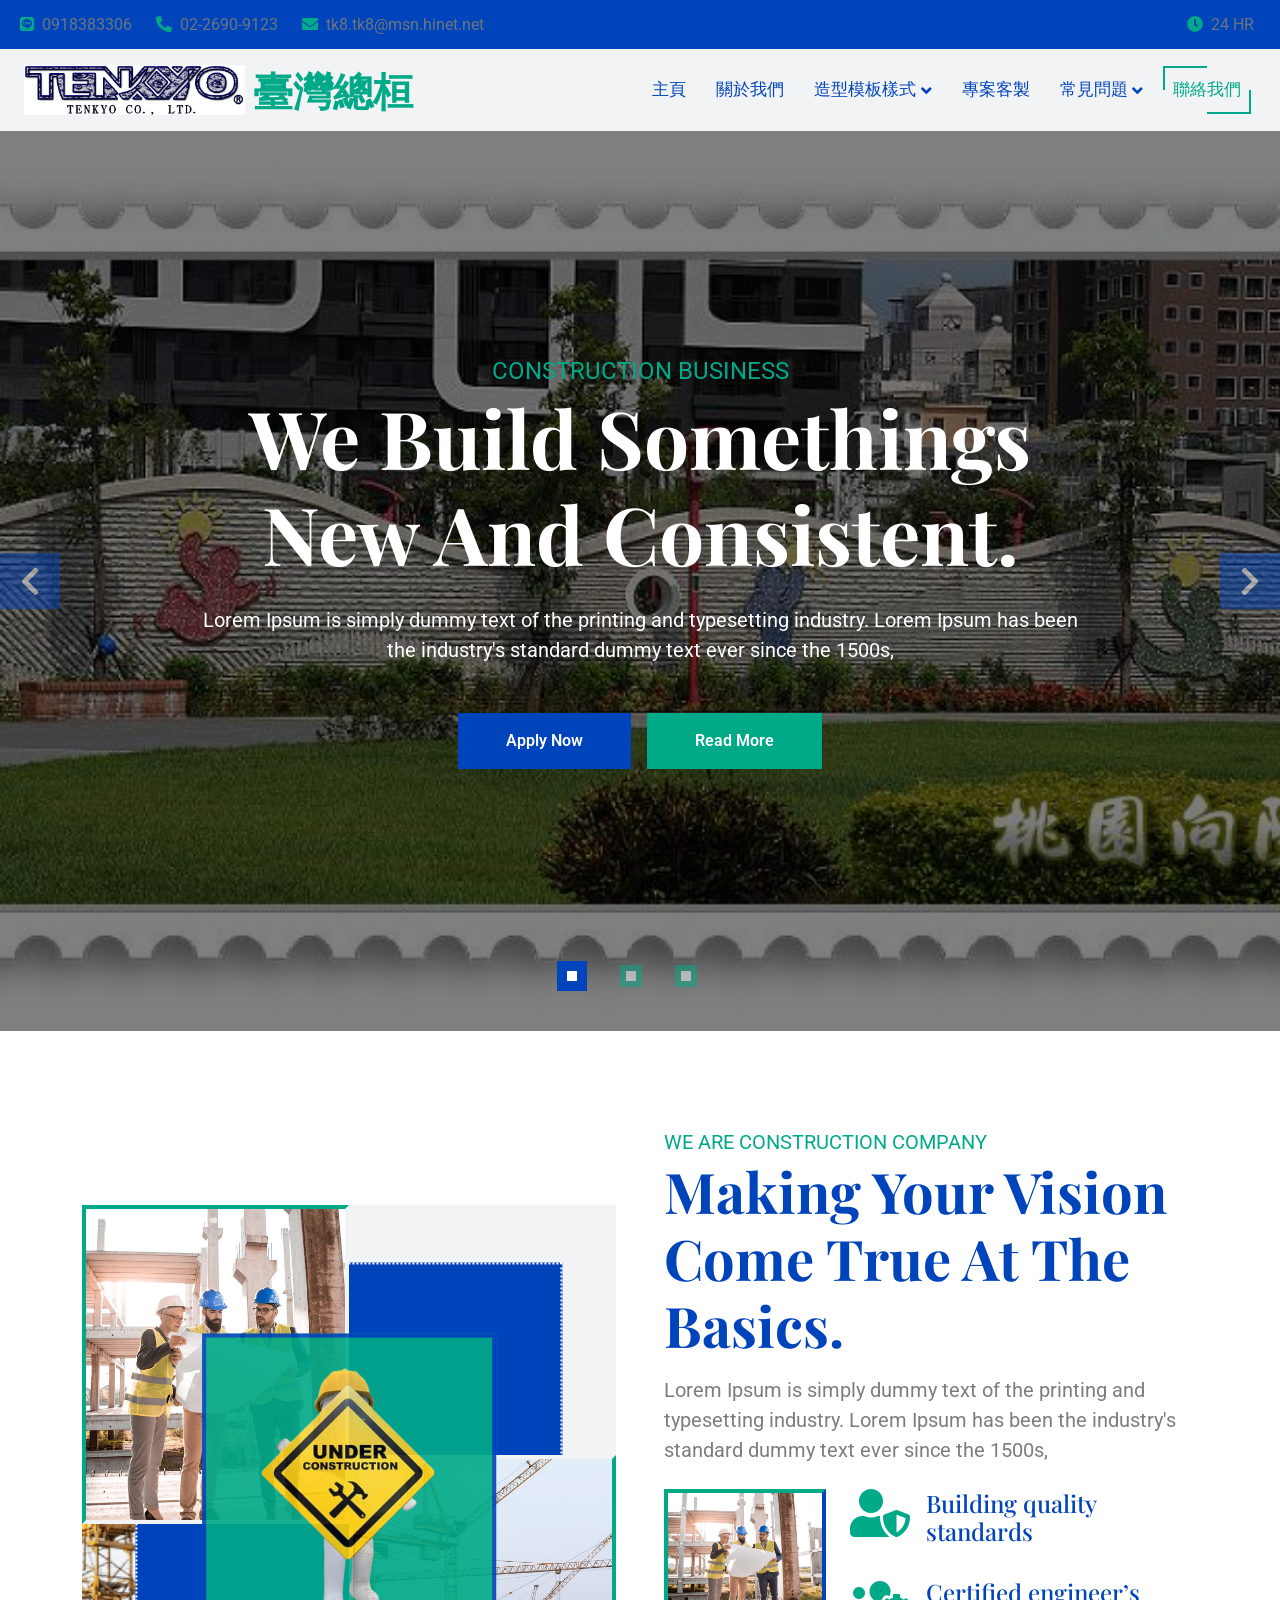
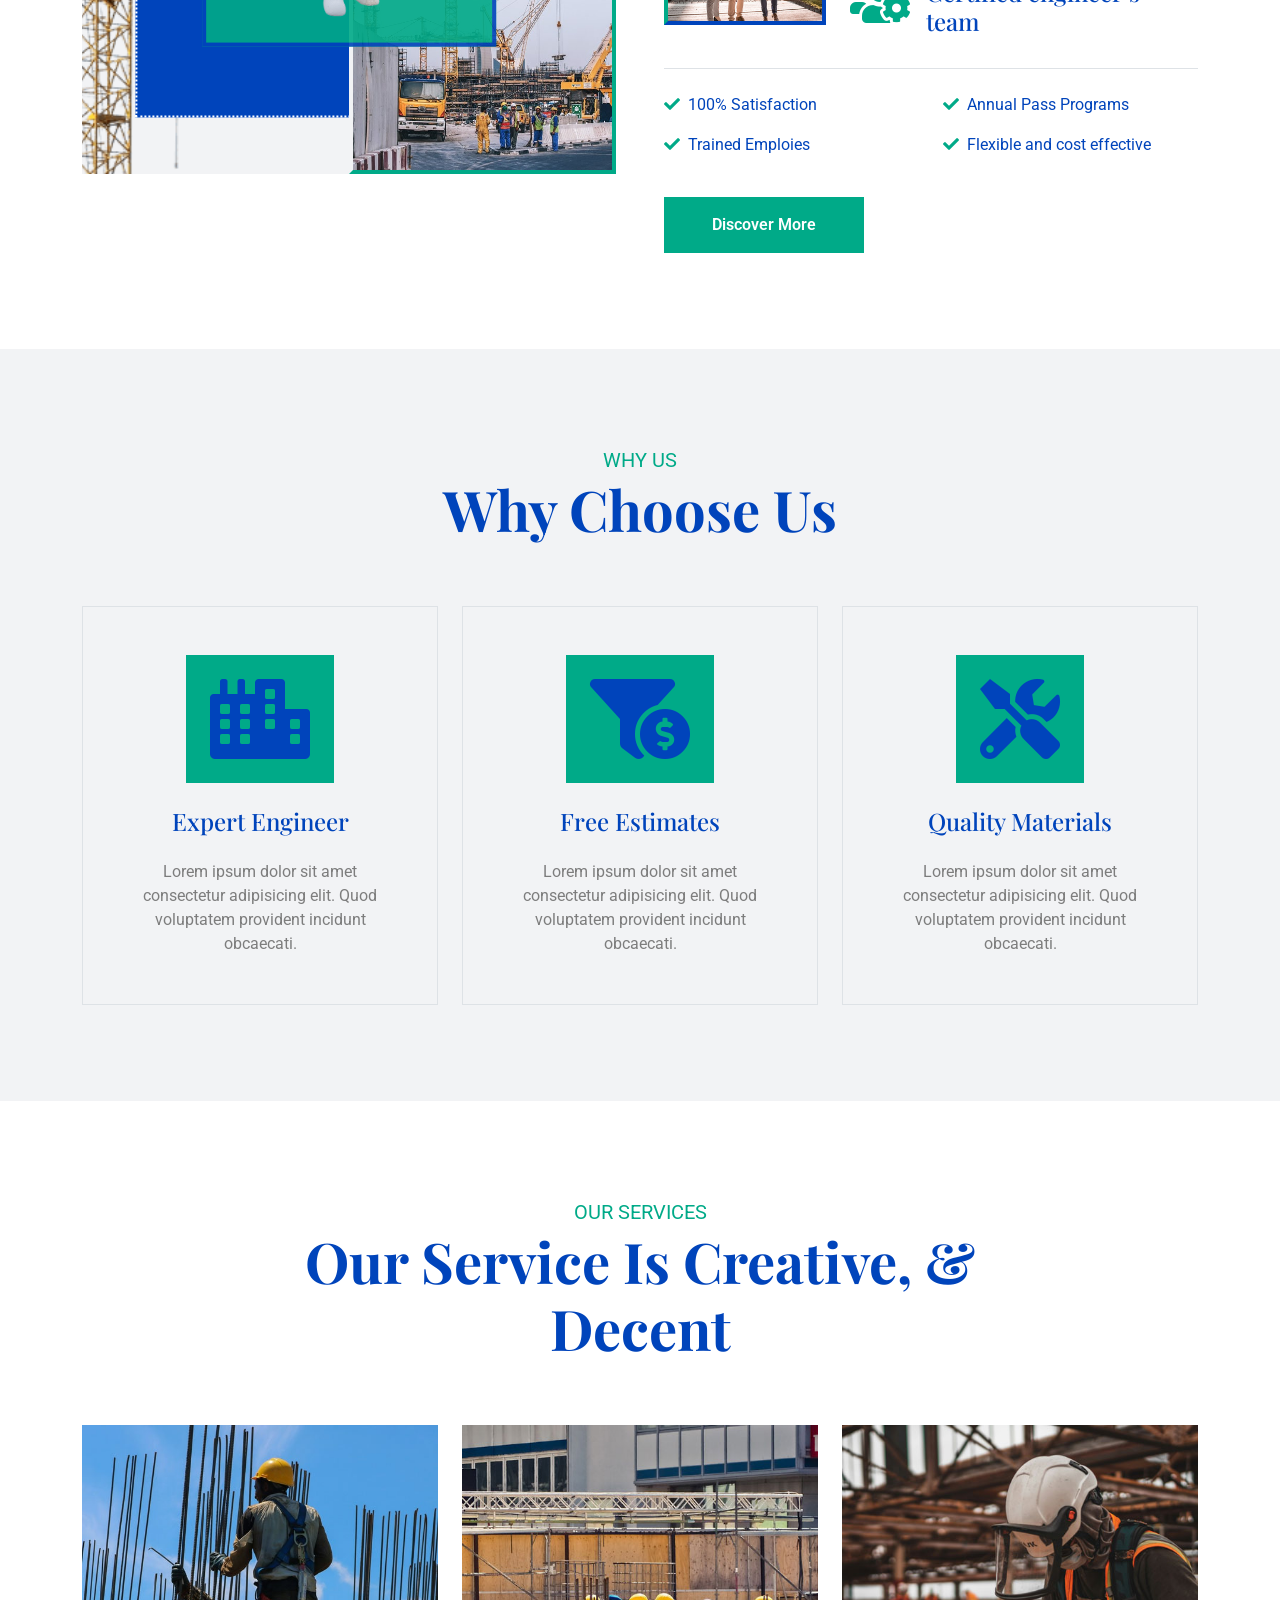
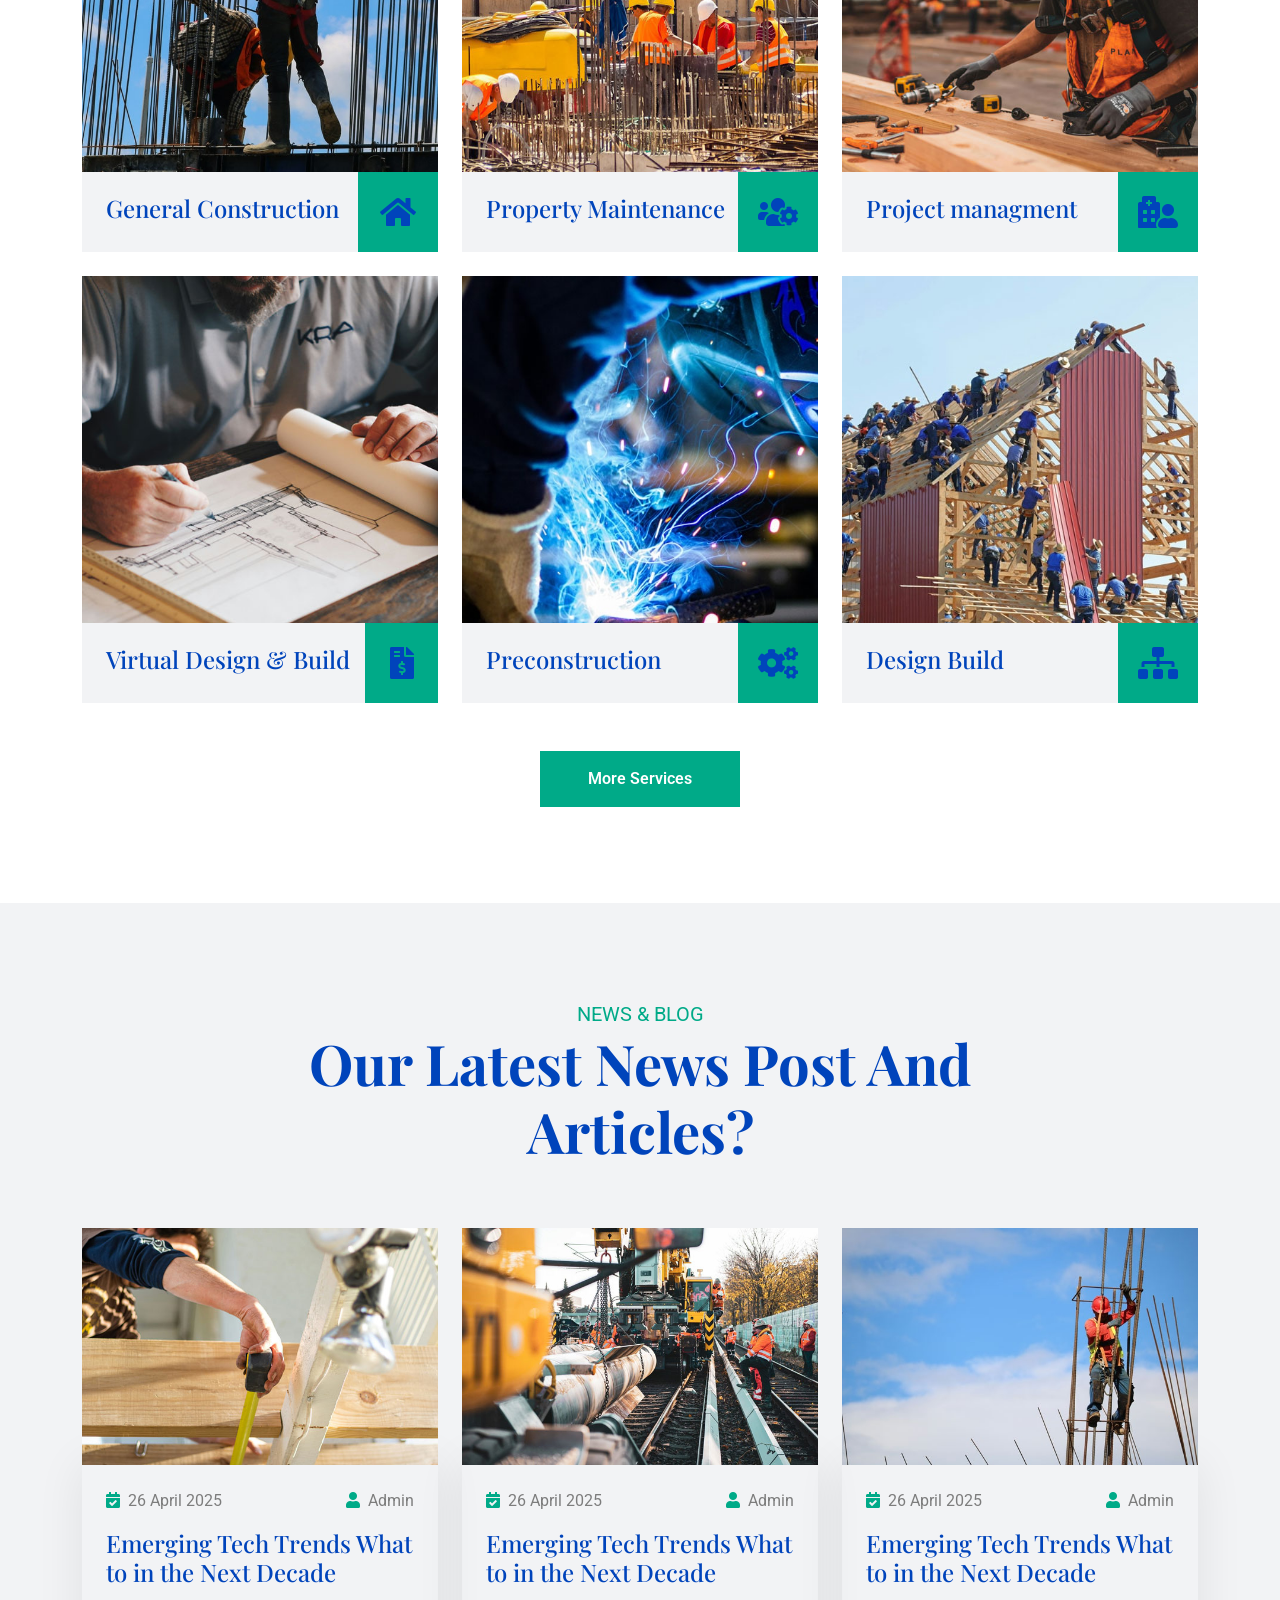
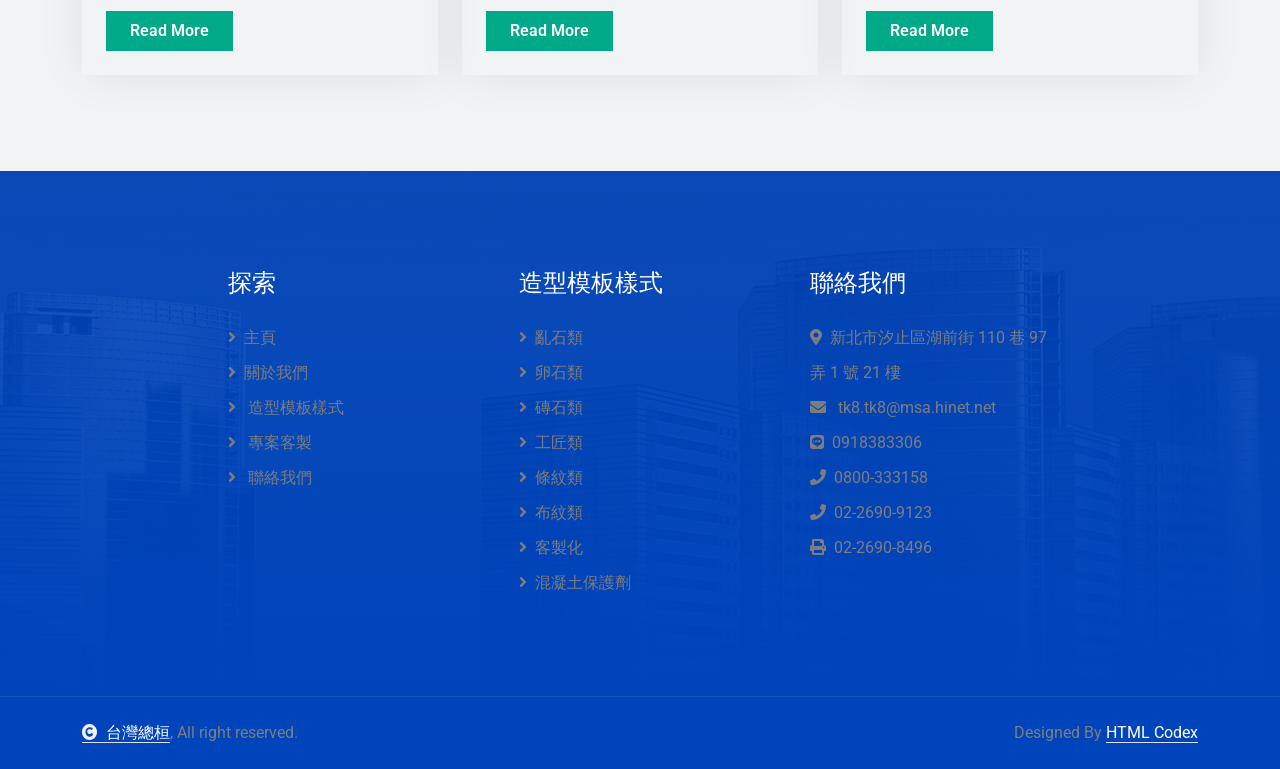
==== commit 9f03d87e: "Update logo" ====
--- a/index.html
+++ b/index.html
@@ -74,9 +74,9 @@
     <!-- Navbar & Hero Start -->
     <div class="container-fluid sticky-top px-0">
         <nav class="navbar navbar-expand-lg navbar-dark bg-light py-3 px-4">
-            <a href="index.html" class="navbar-brand p-0">
-                <h1 class="text-secondary display-6"><i class="fas fa-city text-primary me-3"></i>台灣總桓</h1>
-                <!-- <img src="img/logo.png" alt="Logo"> -->
+            <a href="index.html" class="navbar-brand p-0 d-flex align-items-center">
+                <img src="img/9603-04-01.jpg" alt="臺灣總桓" style="height: 50px; object-fit: contain;">
+                <h1 class="text-secondary display-6 m-0 ms-2">臺灣總桓</h1>
             </a>
             <button class="navbar-toggler" type="button" data-bs-toggle="collapse" data-bs-target="#navbarCollapse">
                 <span class="fa fa-bars"></span>
